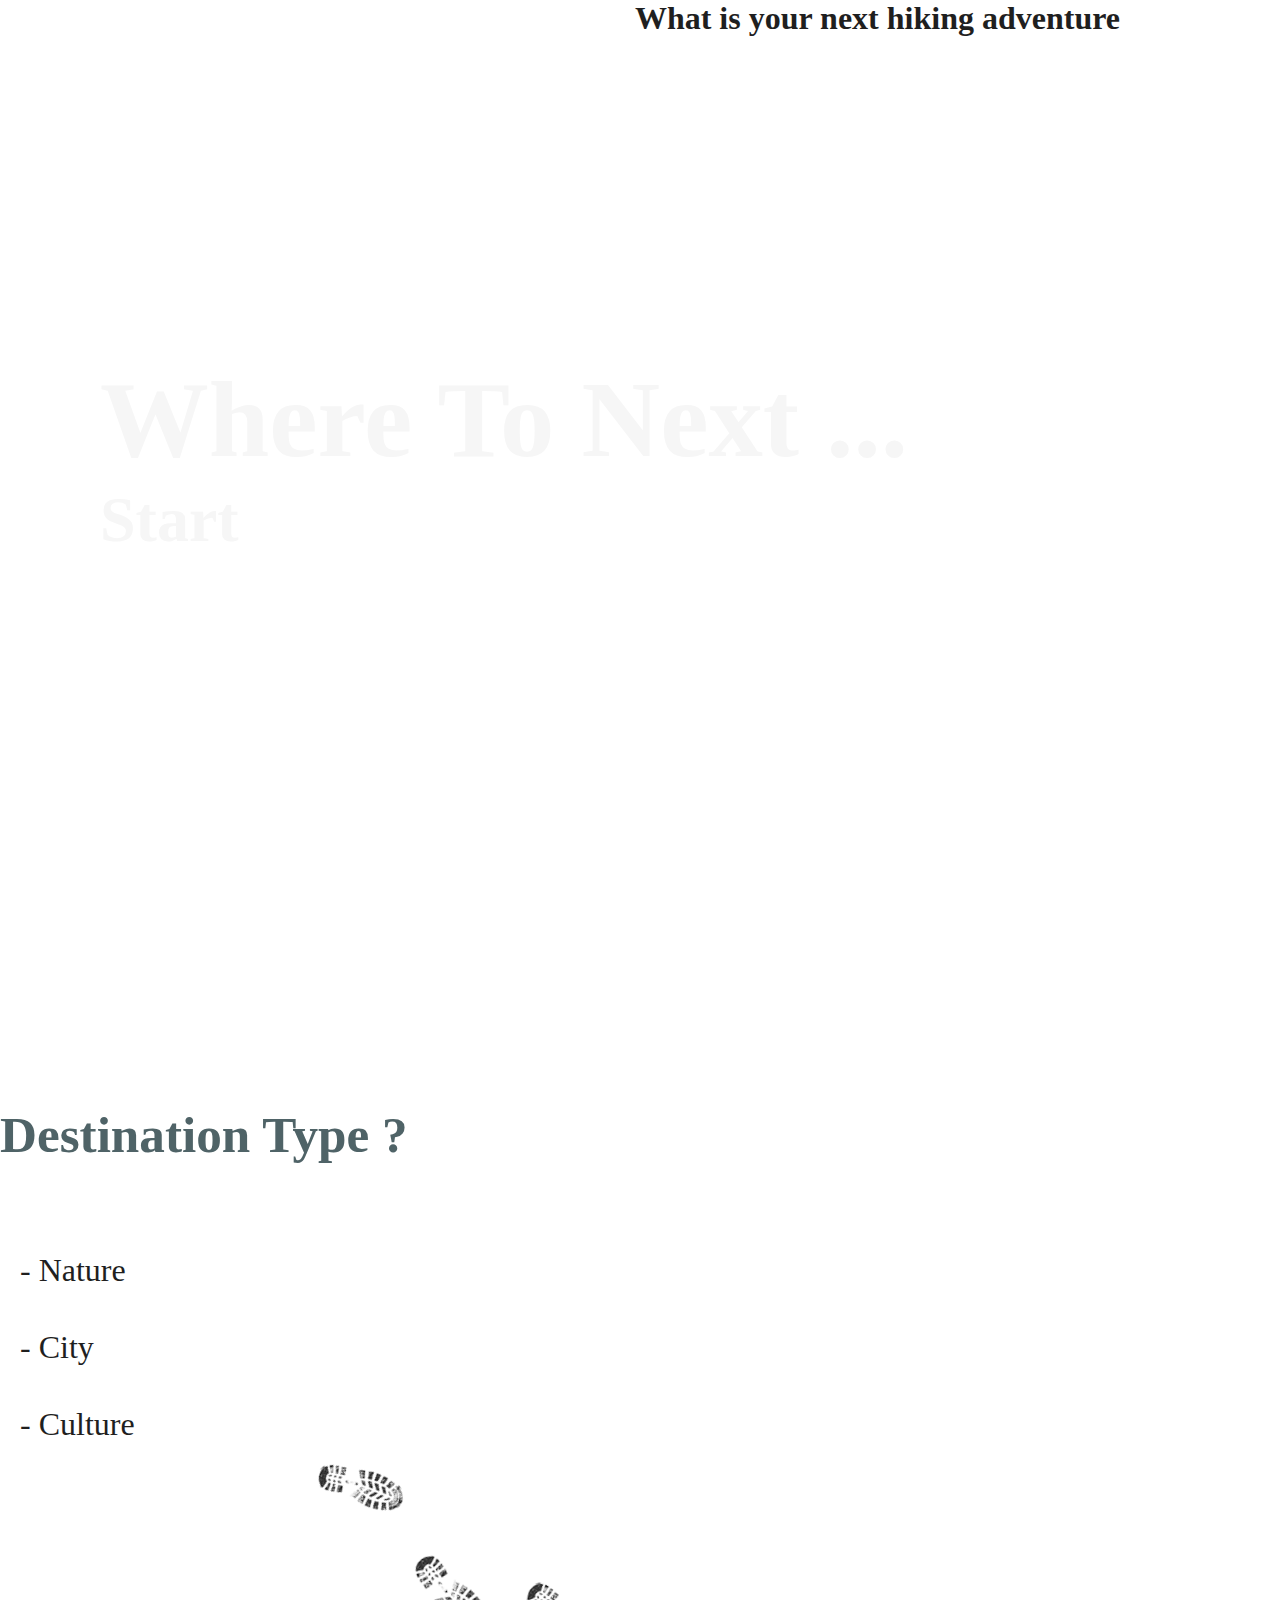
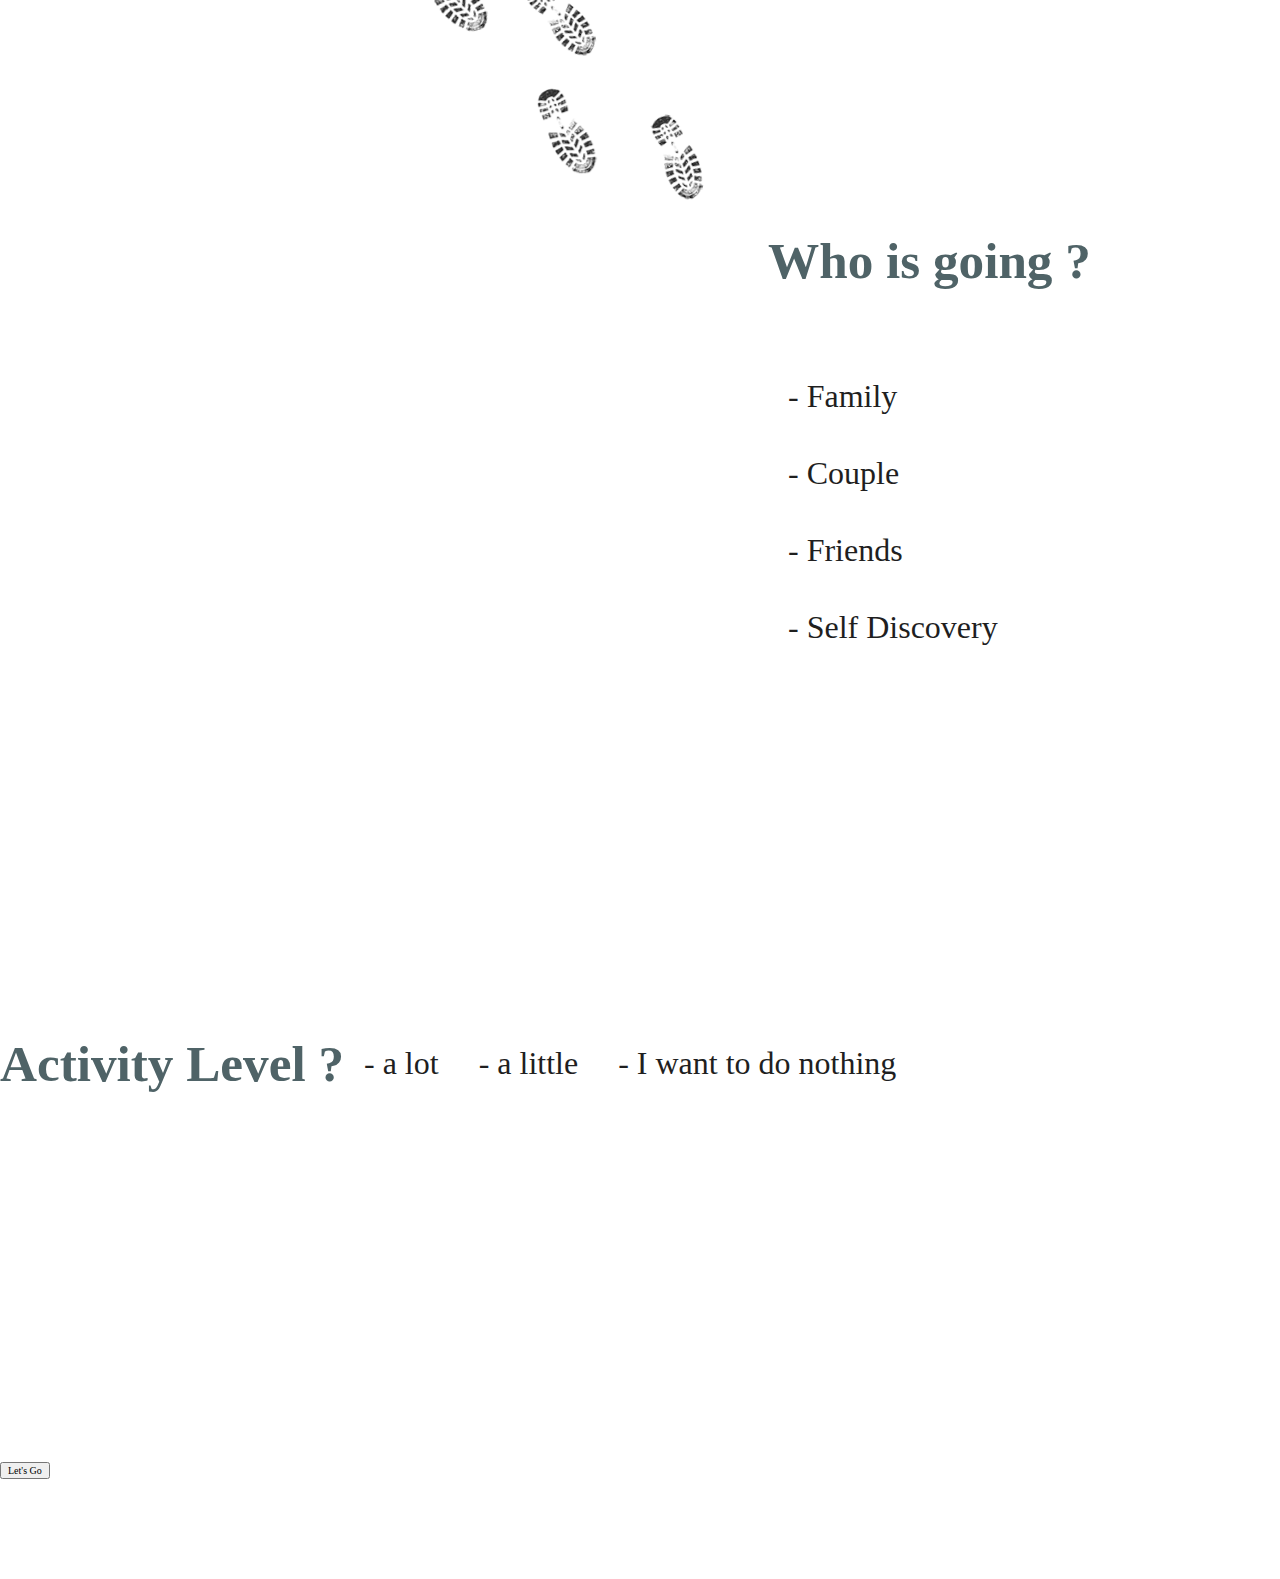
==== index.html @ 4b1532e6 "save during designing" ====
<!DOCTYPE html>
<html lang="en">
<head>
    <meta charset="UTF-8">
    <meta name="viewport" content="width=device-width, initial-scale=1.0">
    <meta http-equiv="X-UA-Compatible" content="ie=edge">
    <title>Where To Next</title>

    <link href="https://fonts.googleapis.com/css?family=Homemade+Apple|Montserrat" rel="stylesheet">
    <link rel="stylesheet" href="https://use.fontawesome.com/releases/v5.5.0/css/all.css" integrity="sha384-B4dIYHKNBt8Bc12p+WXckhzcICo0wtJAoU8YZTY5qE0Id1GSseTk6S+L3BlXeVIU"
        crossorigin="anonymous">

    <link rel="stylesheet" href="style/styles.css">
</head>
<body>
    <header class="header">
        <nav class="header-nav">
            <h2>What is your next hiking adventure</h2>
        </nav>
        <section class="main">
            <div class="main-start wrapper">
                <h1>Where To Next ...</h1>
                <h3>Start</h3>
                <i class="fas fa-arrow-down"></i>
            </div>
        </section>
    </header>

    <main>
        <form action="" class="form wrapper">
            <section class="form-question">
                <div class="question-type">
                    <h4>Destination Type ?</h4>
                    <input type="radio" id="nature" value="nature" name="place">
                    <label for="nature" class="radio-label">- Nature</label>
                    <input type="radio" id="city" value="city" name="place">
                    <label for="city" class="radio-label">- City</label>
                    <input type="radio" id="culture" value="culture" name="place">
                    <label for="culture" class="radio-label">- Culture</label>
                </div>

                <div class="footprint footprint-string">
                    <img class="footprint footprint-left-1" src="./assets/footprint-left.png" alt="footprints leading to next question">
                    <img class="footprint footprint-right-1" src="./assets/footprint-right.png" alt="footprints leading to next question">
                    <img class="footprint footprint-left-2" src="./assets/footprint-left.png" alt="footprints leading to next question">
                    <img class="footprint footprint-right-2" src="./assets/footprint-right.png" alt="footprints leading to next question">
                    <img class="footprint footprint-left-3" src="./assets/footprint-left.png" alt="footprints leading to next question">
                </div>

            </section>


            <section class="form-question question-people">
                <div class="question-people-div">
                    <h4>Who is going ?</h4>
                    <input type="radio" name="people" value="family" id="family">
                    <label for="family" class="radio-label">- Family</label>
                    <input type="radio" name="people" value="couple" id="couple">
                    <label for="couple" class="radio-label">- Couple</label>
                    <input type="radio" name="people" value="friends" id="friends">
                    <label for="friends" class="radio-label">- Friends</label>
                    <input type="radio" name="people" value="alone" id="alone">
                    <label for="alone" class="radio-label">- Self Discovery</label>
                </div>
            </section>

            <section class="form-question question-level">
                <h4>Activity Level ?</h4>
                <input type="radio" name="activity" value="alot" id="alot">
                <label for="alot" class="radio-label">- a lot</label>
                <input type="radio" name="activity" value="little" id="little">
                <label for="little" class="radio-label">- a little</label>
                <input type="radio" name="activity" value="nothing" id="nothing">
                <label for="nothing" class="radio-label">- I want to do nothing</label>
            </section>

            <div class="submit-container">
                <input id="button" type="submit" value="Let's Go">
            </div>
        </form>
    </main>
<script src="https://cdnjs.cloudflare.com/ajax/libs/jquery/2.1.4/jquery.js"></script>
<script src="script.js"></script>

    <section class="location lauterbrunnen">
        <header>
            <h5>Lauterbrunnen</h5>
        </header>
    </section>

    <section class="location railayBeach">
        <header>
            <h5>Railay Beach</h5>
        </header>
    </section>

    <section class="location jasper">
        <header>
            <h5>Jasper</h5>
        </header>
    </section>

    <section class="location kyoto ">
        <header>
            <h5>Kyoto</h5>
        </header>
    </section>

    <section class="location barcelona">
        <header>
            <h5>Barcelona</h5>
        </header>
    </section>

    <section class="location nyc">
        <header>
            <h5>NYC</h5>
        </header>
    </section>

    <section class="location bruges">
        <header>
            <h5>Bruges</h5>
        </header>
    </section>

    <section class="location berlin">
        <header>
            <h5>Berlin</h5>
        </header>
    </section>

    <section class="location stuttgart">
        <header>
            <h5>Stuttgart</h5>
        </header>
    </section>
</body>
</html>
---- style/styles.css ----
article,aside,details,figcaption,figure,footer,header,hgroup,nav,section,summary{display:block}audio,canvas,video{display:inline-block}audio:not([controls]){display:none;height:0}[hidden]{display:none}html{font-family:sans-serif;-webkit-text-size-adjust:100%;-ms-text-size-adjust:100%}a:focus{outline:thin dotted}a:active,a:hover{outline:0}h1{font-size:2em}abbr[title]{border-bottom:1px dotted}b,strong{font-weight:700}dfn{font-style:italic}mark{background:#ff0;color:#000}code,kbd,pre,samp{font-family:monospace, serif;font-size:1em}pre{white-space:pre-wrap;word-wrap:break-word}q{quotes:\201C \201D \2018 \2019}small{font-size:80%}sub,sup{font-size:75%;line-height:0;position:relative;vertical-align:baseline}sup{top:-.5em}sub{bottom:-.25em}img{border:0}svg:not(:root){overflow:hidden}fieldset{border:1px solid silver;margin:0 2px;padding:.35em .625em .75em}button,input,select,textarea{font-family:inherit;font-size:100%;margin:0}button,input{line-height:normal}button,html input[type=button],input[type=reset],input[type=submit]{-webkit-appearance:button;cursor:pointer}button[disabled],input[disabled]{cursor:default}input[type=checkbox],input[type=radio]{-webkit-box-sizing:border-box;box-sizing:border-box;padding:0}input[type=search]{-webkit-appearance:textfield;-moz-box-sizing:content-box;-webkit-box-sizing:content-box;box-sizing:content-box}input[type=search]::-webkit-search-cancel-button,input[type=search]::-webkit-search-decoration{-webkit-appearance:none}textarea{overflow:auto;vertical-align:top}table{border-collapse:collapse;border-spacing:0}body,figure{margin:0}button::-moz-focus-inner,input::-moz-focus-inner,legend{border:0;padding:0}.clearfix:after{visibility:hidden;display:block;font-size:0;content:'';clear:both;height:0}*{-moz-box-sizing:border-box;-webkit-box-sizing:border-box;box-sizing:border-box}body{font-family:'Homemade Apple', cursive;font-size:62.5%}.wrapper{max-width:1280px;margin:0 auto}h1{font-size:6.8rem;color:#f6f6f6;margin:0}h2{font-size:2rem;color:#1f1f1f;margin:0}h3{font-size:4rem;color:#f6f6f6;margin:0}.main{background-image:url(../assets/image-1.jpg);min-height:100vh;background-size:cover;background-position:center bottom;display:-webkit-box;display:-ms-flexbox;display:flex;-webkit-box-orient:vertical;-webkit-box-direction:normal;-ms-flex-direction:column;flex-direction:column;-webkit-box-pack:center;-ms-flex-pack:center;justify-content:center;padding-left:100px}.main-start{display:-webkit-box;display:-ms-flexbox;display:flex;-webkit-box-orient:vertical;-webkit-box-direction:normal;-ms-flex-direction:column;flex-direction:column;width:1280px}.fas{color:#f6f6f6;font-size:4rem;padding:0  0 60px 50px}.header-nav{display:-webkit-box;display:-ms-flexbox;display:flex;-webkit-box-pack:right;-ms-flex-pack:right;justify-content:right;padding-right:160px;text-align:right}input[type=radio]{opacity:0;position:absolute}.radio-label{display:block;position:relative;padding:20px}.hidden,.location{display:none}.active{display:block}label{font-size:2rem;color:#1f1f1f;margin:0}.form{padding:100px 0}.form-question{padding-bottom:300px}h4{font-size:3.2rem;color:#4F6367;font-weight:900}.question-people{display:-webkit-box;display:-ms-flexbox;display:flex;-webkit-box-pack:right;-ms-flex-pack:right;justify-content:right}.question-people-div{width:40%}label:hover{color:#FE5F55}input[type=radio]:checked+label{text-decoration:line-through;color:#FE5F55}.form-question{display:-webkit-box;display:-ms-flexbox;display:flex;-webkit-box-align:center;-ms-flex-align:center;align-items:center;position:relative}.footprint-string{height:200px;display:-webkit-box;display:-ms-flexbox;display:flex;-webkit-box-align:end;-ms-flex-align:end;align-items:flex-end;-webkit-transform:rotateZ(50deg);-ms-transform:rotate(50deg);transform:rotateZ(50deg);margin-top:700px;position:absolute;left:300px}.footprint-left-1{margin-right:50px}.footprint-right-1{-webkit-transform:rotatez(25deg);-ms-transform:rotate(25deg);transform:rotatez(25deg)}.footprint-left-2{-ms-flex-item-align:center;align-self:center;-webkit-transform:rotatez(30deg);-ms-transform:rotate(30deg);transform:rotatez(30deg)}.footprint-right-2{-webkit-transform:rotatez(40deg);-ms-transform:rotate(40deg);transform:rotatez(40deg)}.footprint-left-3{-ms-flex-item-align:center;align-self:center;-webkit-transform:rotatez(50deg);-ms-transform:rotate(50deg);transform:rotatez(50deg)}
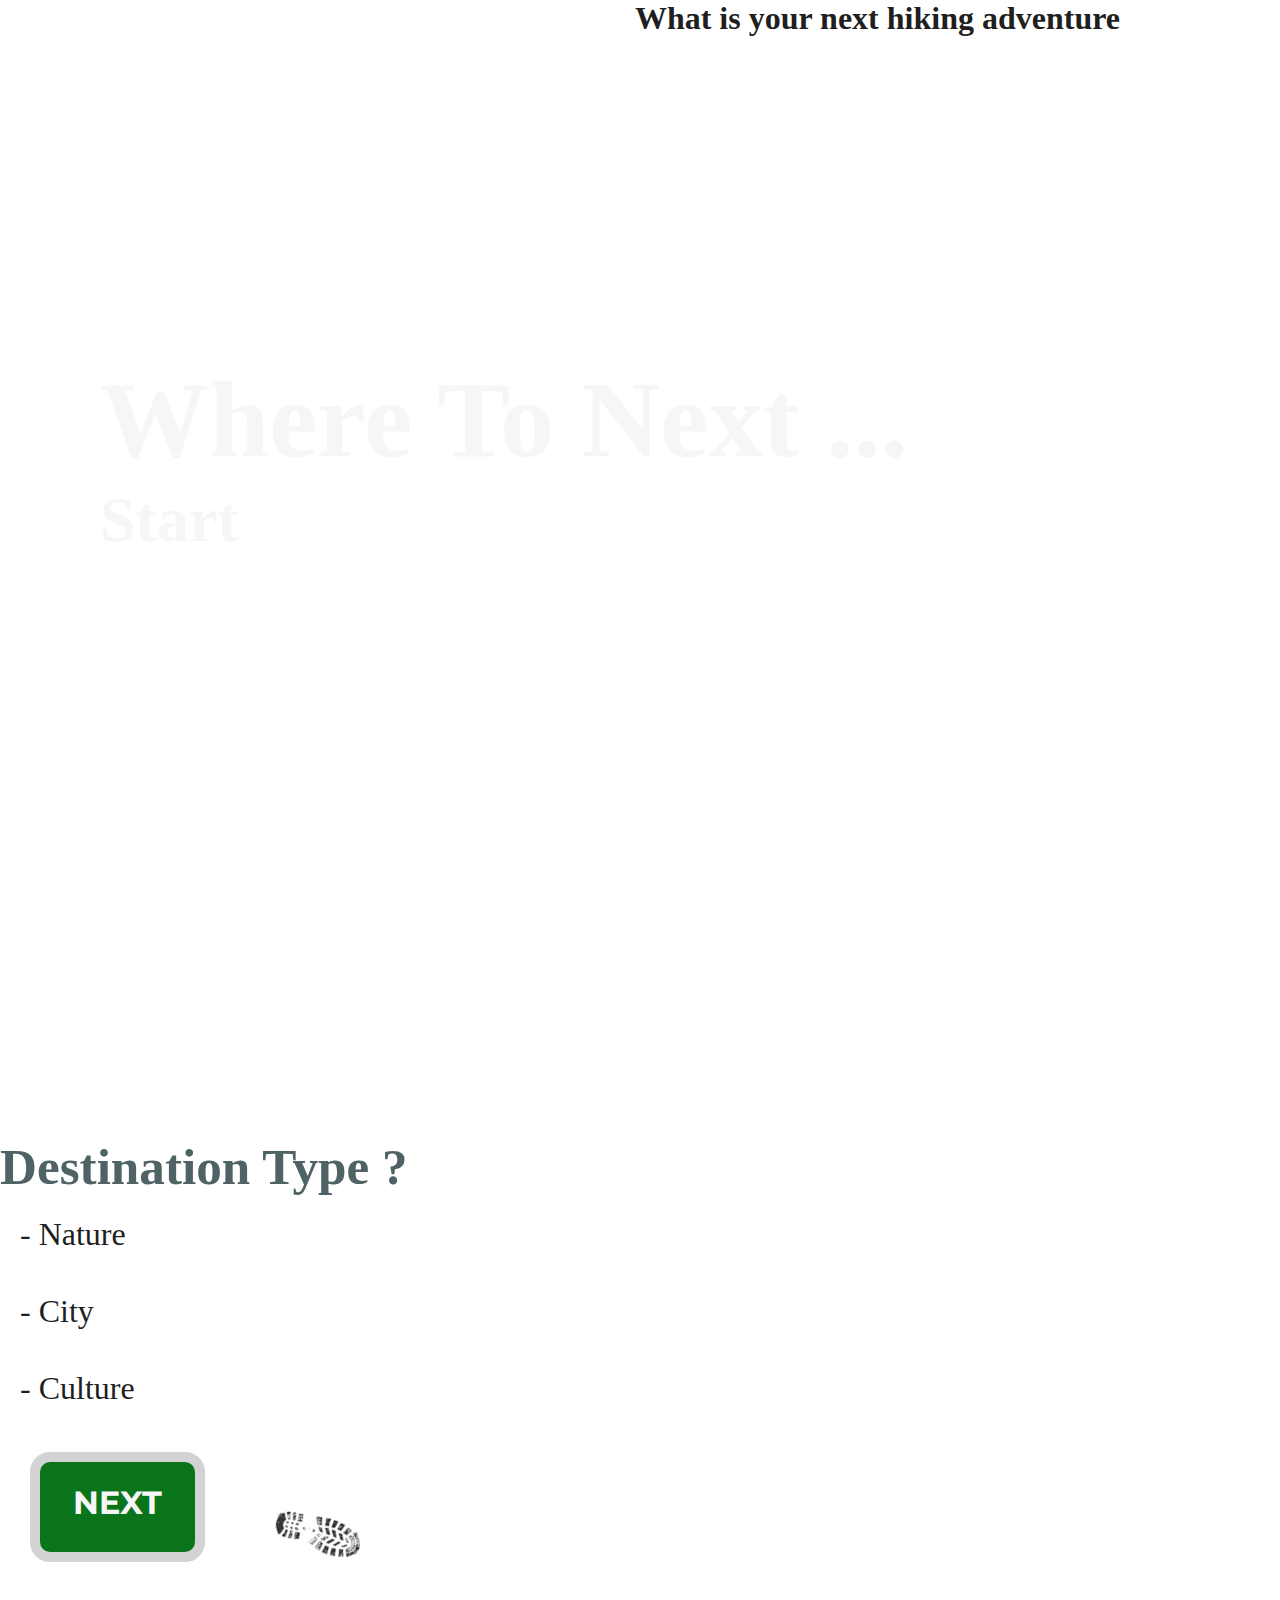
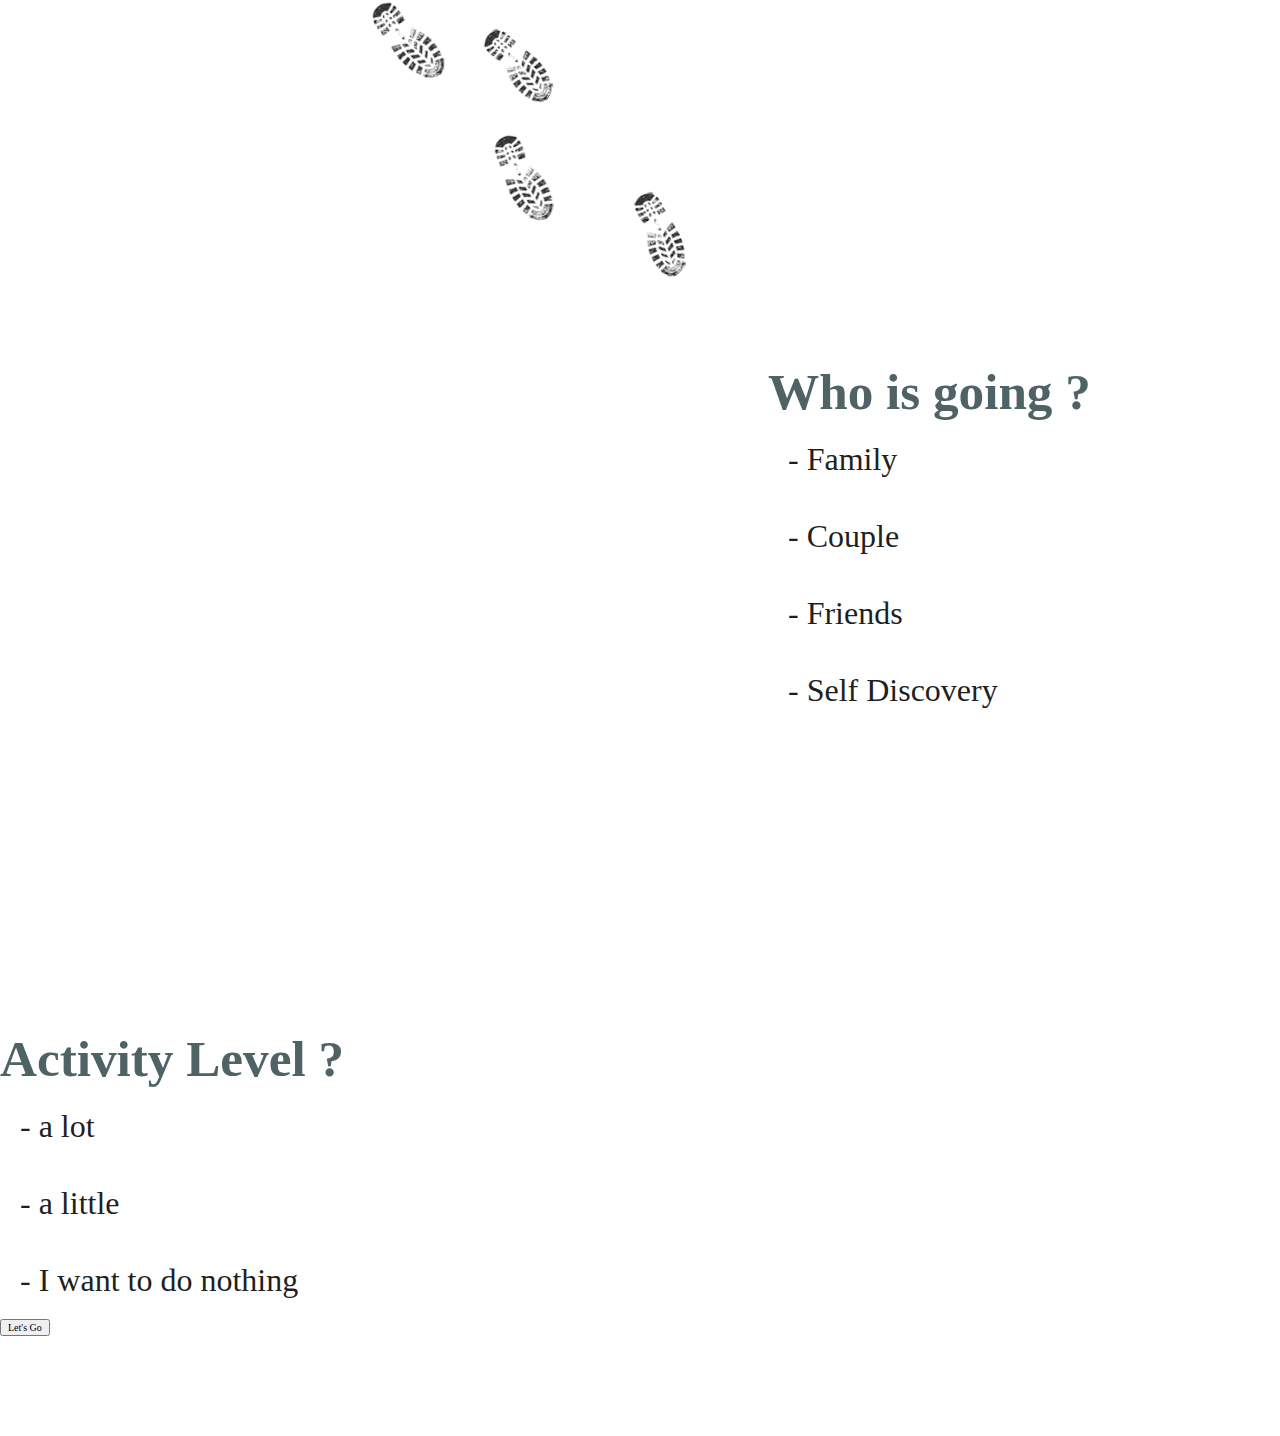
==== commit 03f75d0c: "save after animation 1" ====
--- a/index.html
+++ b/index.html
@@ -21,7 +21,7 @@
             <div class="main-start wrapper">
                 <h1>Where To Next ...</h1>
                 <h3>Start</h3>
-                <i class="fas fa-arrow-down"></i>
+                <i class="fas fa-arrow-down fas-header"></i>
             </div>
         </section>
     </header>
@@ -37,6 +37,11 @@
                     <label for="city" class="radio-label">- City</label>
                     <input type="radio" id="culture" value="culture" name="place">
                     <label for="culture" class="radio-label">- Culture</label>
+
+                    <div class="button next-question">
+                        <h5>Next</h5>
+                        <i class="fas fa-hiking fas-main"></i>
+                    </div>
                 </div>
 
                 <div class="footprint footprint-string">
@@ -64,7 +69,7 @@
                 </div>
             </section>
 
-            <section class="form-question question-level">
+            <section class="question-level">
                 <h4>Activity Level ?</h4>
                 <input type="radio" name="activity" value="alot" id="alot">
                 <label for="alot" class="radio-label">- a lot</label>
--- a/style/styles.css
+++ b/style/styles.css
@@ -1 +1 @@
-article,aside,details,figcaption,figure,footer,header,hgroup,nav,section,summary{display:block}audio,canvas,video{display:inline-block}audio:not([controls]){display:none;height:0}[hidden]{display:none}html{font-family:sans-serif;-webkit-text-size-adjust:100%;-ms-text-size-adjust:100%}a:focus{outline:thin dotted}a:active,a:hover{outline:0}h1{font-size:2em}abbr[title]{border-bottom:1px dotted}b,strong{font-weight:700}dfn{font-style:italic}mark{background:#ff0;color:#000}code,kbd,pre,samp{font-family:monospace, serif;font-size:1em}pre{white-space:pre-wrap;word-wrap:break-word}q{quotes:\201C \201D \2018 \2019}small{font-size:80%}sub,sup{font-size:75%;line-height:0;position:relative;vertical-align:baseline}sup{top:-.5em}sub{bottom:-.25em}img{border:0}svg:not(:root){overflow:hidden}fieldset{border:1px solid silver;margin:0 2px;padding:.35em .625em .75em}button,input,select,textarea{font-family:inherit;font-size:100%;margin:0}button,input{line-height:normal}button,html input[type=button],input[type=reset],input[type=submit]{-webkit-appearance:button;cursor:pointer}button[disabled],input[disabled]{cursor:default}input[type=checkbox],input[type=radio]{-webkit-box-sizing:border-box;box-sizing:border-box;padding:0}input[type=search]{-webkit-appearance:textfield;-moz-box-sizing:content-box;-webkit-box-sizing:content-box;box-sizing:content-box}input[type=search]::-webkit-search-cancel-button,input[type=search]::-webkit-search-decoration{-webkit-appearance:none}textarea{overflow:auto;vertical-align:top}table{border-collapse:collapse;border-spacing:0}body,figure{margin:0}button::-moz-focus-inner,input::-moz-focus-inner,legend{border:0;padding:0}.clearfix:after{visibility:hidden;display:block;font-size:0;content:'';clear:both;height:0}*{-moz-box-sizing:border-box;-webkit-box-sizing:border-box;box-sizing:border-box}body{font-family:'Homemade Apple', cursive;font-size:62.5%}.wrapper{max-width:1280px;margin:0 auto}h1{font-size:6.8rem;color:#f6f6f6;margin:0}h2{font-size:2rem;color:#1f1f1f;margin:0}h3{font-size:4rem;color:#f6f6f6;margin:0}.main{background-image:url(../assets/image-1.jpg);min-height:100vh;background-size:cover;background-position:center bottom;display:-webkit-box;display:-ms-flexbox;display:flex;-webkit-box-orient:vertical;-webkit-box-direction:normal;-ms-flex-direction:column;flex-direction:column;-webkit-box-pack:center;-ms-flex-pack:center;justify-content:center;padding-left:100px}.main-start{display:-webkit-box;display:-ms-flexbox;display:flex;-webkit-box-orient:vertical;-webkit-box-direction:normal;-ms-flex-direction:column;flex-direction:column;width:1280px}.fas{color:#f6f6f6;font-size:4rem;padding:0  0 60px 50px}.header-nav{display:-webkit-box;display:-ms-flexbox;display:flex;-webkit-box-pack:right;-ms-flex-pack:right;justify-content:right;padding-right:160px;text-align:right}input[type=radio]{opacity:0;position:absolute}.radio-label{display:block;position:relative;padding:20px}.hidden,.location{display:none}.active{display:block}label{font-size:2rem;color:#1f1f1f;margin:0}.form{padding:100px 0}.form-question{padding-bottom:300px}h4{font-size:3.2rem;color:#4F6367;font-weight:900}.question-people{display:-webkit-box;display:-ms-flexbox;display:flex;-webkit-box-pack:right;-ms-flex-pack:right;justify-content:right}.question-people-div{width:40%}label:hover{color:#FE5F55}input[type=radio]:checked+label{text-decoration:line-through;color:#FE5F55}.form-question{display:-webkit-box;display:-ms-flexbox;display:flex;-webkit-box-align:center;-ms-flex-align:center;align-items:center;position:relative}.footprint-string{height:200px;display:-webkit-box;display:-ms-flexbox;display:flex;-webkit-box-align:end;-ms-flex-align:end;align-items:flex-end;-webkit-transform:rotateZ(50deg);-ms-transform:rotate(50deg);transform:rotateZ(50deg);margin-top:700px;position:absolute;left:300px}.footprint-left-1{margin-right:50px}.footprint-right-1{-webkit-transform:rotatez(25deg);-ms-transform:rotate(25deg);transform:rotatez(25deg)}.footprint-left-2{-ms-flex-item-align:center;align-self:center;-webkit-transform:rotatez(30deg);-ms-transform:rotate(30deg);transform:rotatez(30deg)}.footprint-right-2{-webkit-transform:rotatez(40deg);-ms-transform:rotate(40deg);transform:rotatez(40deg)}.footprint-left-3{-ms-flex-item-align:center;align-self:center;-webkit-transform:rotatez(50deg);-ms-transform:rotate(50deg);transform:rotatez(50deg)}+article,aside,details,figcaption,figure,footer,header,hgroup,nav,section,summary{display:block}audio,canvas,video{display:inline-block}audio:not([controls]){display:none;height:0}[hidden]{display:none}html{font-family:sans-serif;-webkit-text-size-adjust:100%;-ms-text-size-adjust:100%}a:focus{outline:thin dotted}a:active,a:hover{outline:0}h1{font-size:2em}abbr[title]{border-bottom:1px dotted}b,strong{font-weight:700}dfn{font-style:italic}mark{background:#ff0;color:#000}code,kbd,pre,samp{font-family:monospace, serif;font-size:1em}pre{white-space:pre-wrap;word-wrap:break-word}q{quotes:\201C \201D \2018 \2019}small{font-size:80%}sub,sup{font-size:75%;line-height:0;position:relative;vertical-align:baseline}sup{top:-.5em}sub{bottom:-.25em}img{border:0}svg:not(:root){overflow:hidden}fieldset{border:1px solid silver;margin:0 2px;padding:.35em .625em .75em}button,input,select,textarea{font-family:inherit;font-size:100%;margin:0}button,input{line-height:normal}button,html input[type=button],input[type=reset],input[type=submit]{-webkit-appearance:button;cursor:pointer}button[disabled],input[disabled]{cursor:default}input[type=checkbox],input[type=radio]{-webkit-box-sizing:border-box;box-sizing:border-box;padding:0}input[type=search]{-webkit-appearance:textfield;-moz-box-sizing:content-box;-webkit-box-sizing:content-box;box-sizing:content-box}input[type=search]::-webkit-search-cancel-button,input[type=search]::-webkit-search-decoration{-webkit-appearance:none}textarea{overflow:auto;vertical-align:top}table{border-collapse:collapse;border-spacing:0}body,figure{margin:0}button::-moz-focus-inner,input::-moz-focus-inner,legend{border:0;padding:0}.clearfix:after{visibility:hidden;display:block;font-size:0;content:'';clear:both;height:0}*{-moz-box-sizing:border-box;-webkit-box-sizing:border-box;box-sizing:border-box}body{font-family:'Montserrat', sans-serif;font-family:'Homemade Apple', cursive;font-size:62.5%}.wrapper{max-width:1280px;margin:0 auto}h1{font-size:6.8rem;color:#f6f6f6;margin:0}h2{font-size:2rem;color:#1f1f1f;margin:0}h3{font-size:4rem;color:#f6f6f6;margin:0}.main{background-image:url(../assets/image-1.jpg);min-height:100vh;background-size:cover;background-position:center bottom;display:-webkit-box;display:-ms-flexbox;display:flex;-webkit-box-orient:vertical;-webkit-box-direction:normal;-ms-flex-direction:column;flex-direction:column;-webkit-box-pack:center;-ms-flex-pack:center;justify-content:center;padding-left:100px}.main-start{display:-webkit-box;display:-ms-flexbox;display:flex;-webkit-box-orient:vertical;-webkit-box-direction:normal;-ms-flex-direction:column;flex-direction:column;width:1280px}.fas-header{color:#f6f6f6;font-size:4rem;padding:0  0 60px 50px}.header-nav{display:-webkit-box;display:-ms-flexbox;display:flex;-webkit-box-pack:right;-ms-flex-pack:right;justify-content:right;padding-right:160px;text-align:right}input[type=radio]{opacity:0;position:absolute}.radio-label{display:block;position:relative;padding:20px}.hidden,.location{display:none}.active{display:block}label{font-size:2rem;color:#1f1f1f;margin:0}.form{padding:100px 0}.form-question{padding-bottom:300px;padding-top:100px}h4{font-size:3.2rem;color:#4F6367;margin:0}.question-people{display:-webkit-box;display:-ms-flexbox;display:flex;-webkit-box-pack:right;-ms-flex-pack:right;justify-content:right}.question-people-div{width:40%}label:hover{color:#0a741b}input[type=radio]:checked+label{text-decoration:line-through;color:#0a741b}.form-question{display:-webkit-box;display:-ms-flexbox;display:flex;-webkit-box-align:center;-ms-flex-align:center;align-items:center;position:relative}.footprint-string{height:200px;display:-webkit-box;display:-ms-flexbox;display:flex;-webkit-box-align:end;-ms-flex-align:end;align-items:flex-end;-webkit-transform:rotateZ(50deg);-ms-transform:rotate(50deg);transform:rotateZ(50deg);margin-top:700px;position:absolute;bottom:100px;left:250px}.footprint-left-1{margin-right:50px;opacity:0;-webkit-transition:all 0.5s ease-in-out;-moz-transition:all 0.5s ease-in-out;-ms-transition:all 0.5s ease-in-out;-o-transition:all 0.5s ease-in-out;transition:all 0.5s ease-in-out}.animate{opacity:0;-webkit-animation:fade-out 5s forwards;animation:fade-out 5s forwards}.animate-1{opacity:0;-webkit-animation:fade-out 5s forwards;animation:fade-out 5s forwards;-webkit-animation-delay:1s;animation-delay:1s}.animate-2{opacity:0;-webkit-animation:fade-out 5s forwards;animation:fade-out 5s forwards;-webkit-animation-delay:2s;animation-delay:2s}.animate-3{opacity:0;-webkit-animation:fade-out 5s forwards;animation:fade-out 5s forwards;-webkit-animation-delay:3s;animation-delay:3s}.animate-4{opacity:0;-webkit-animation:fade-out 5s forwards;animation:fade-out 5s forwards;-webkit-animation-delay:4s;animation-delay:4s}.footprint-right-1{-webkit-transform:rotatez(25deg);-ms-transform:rotate(25deg);transform:rotatez(25deg);opacity:0;-webkit-animation-delay:1s;animation-delay:1s}.footprint-left-2{-ms-flex-item-align:center;align-self:center;-webkit-transform:rotatez(30deg);-ms-transform:rotate(30deg);transform:rotatez(30deg);opacity:0;-webkit-animation-delay:2s;animation-delay:2s}.footprint-right-2{-webkit-transform:rotatez(40deg);-ms-transform:rotate(40deg);transform:rotatez(40deg);opacity:0;-webkit-animation-delay:3s;animation-delay:3s}.footprint-left-3{-ms-flex-item-align:center;align-self:center;-webkit-transform:rotatez(50deg);-ms-transform:rotate(50deg);transform:rotatez(50deg);opacity:0;-webkit-animation-delay:4s;animation-delay:4s;margin-left:40px}@-webkit-keyframes fade-out{0%{opacity:1}to{opacity:0}}@keyframes fade-out{0%{opacity:1}to{opacity:0}}.next-question{background:#0a741b;width:175px;height:110px;display:-webkit-box;display:-ms-flexbox;display:flex;-webkit-box-orient:vertical;-webkit-box-direction:normal;-ms-flex-direction:column;flex-direction:column;text-align:center;-webkit-box-pack:center;-ms-flex-pack:center;justify-content:center;border-radius:20px;border:10px solid lightgray;margin:25px 0 0 30px}.next-question:hover{background:#4F6367}.fas-main{color:#f6f6f6;font-size:2.4rem;margin-bottom:10px}h5{font-size:2rem;color:#f6f6f6;font-family:'Montserrat', sans-serif;text-transform:uppercase;margin:0}.footprint,.opacity{opacity:1}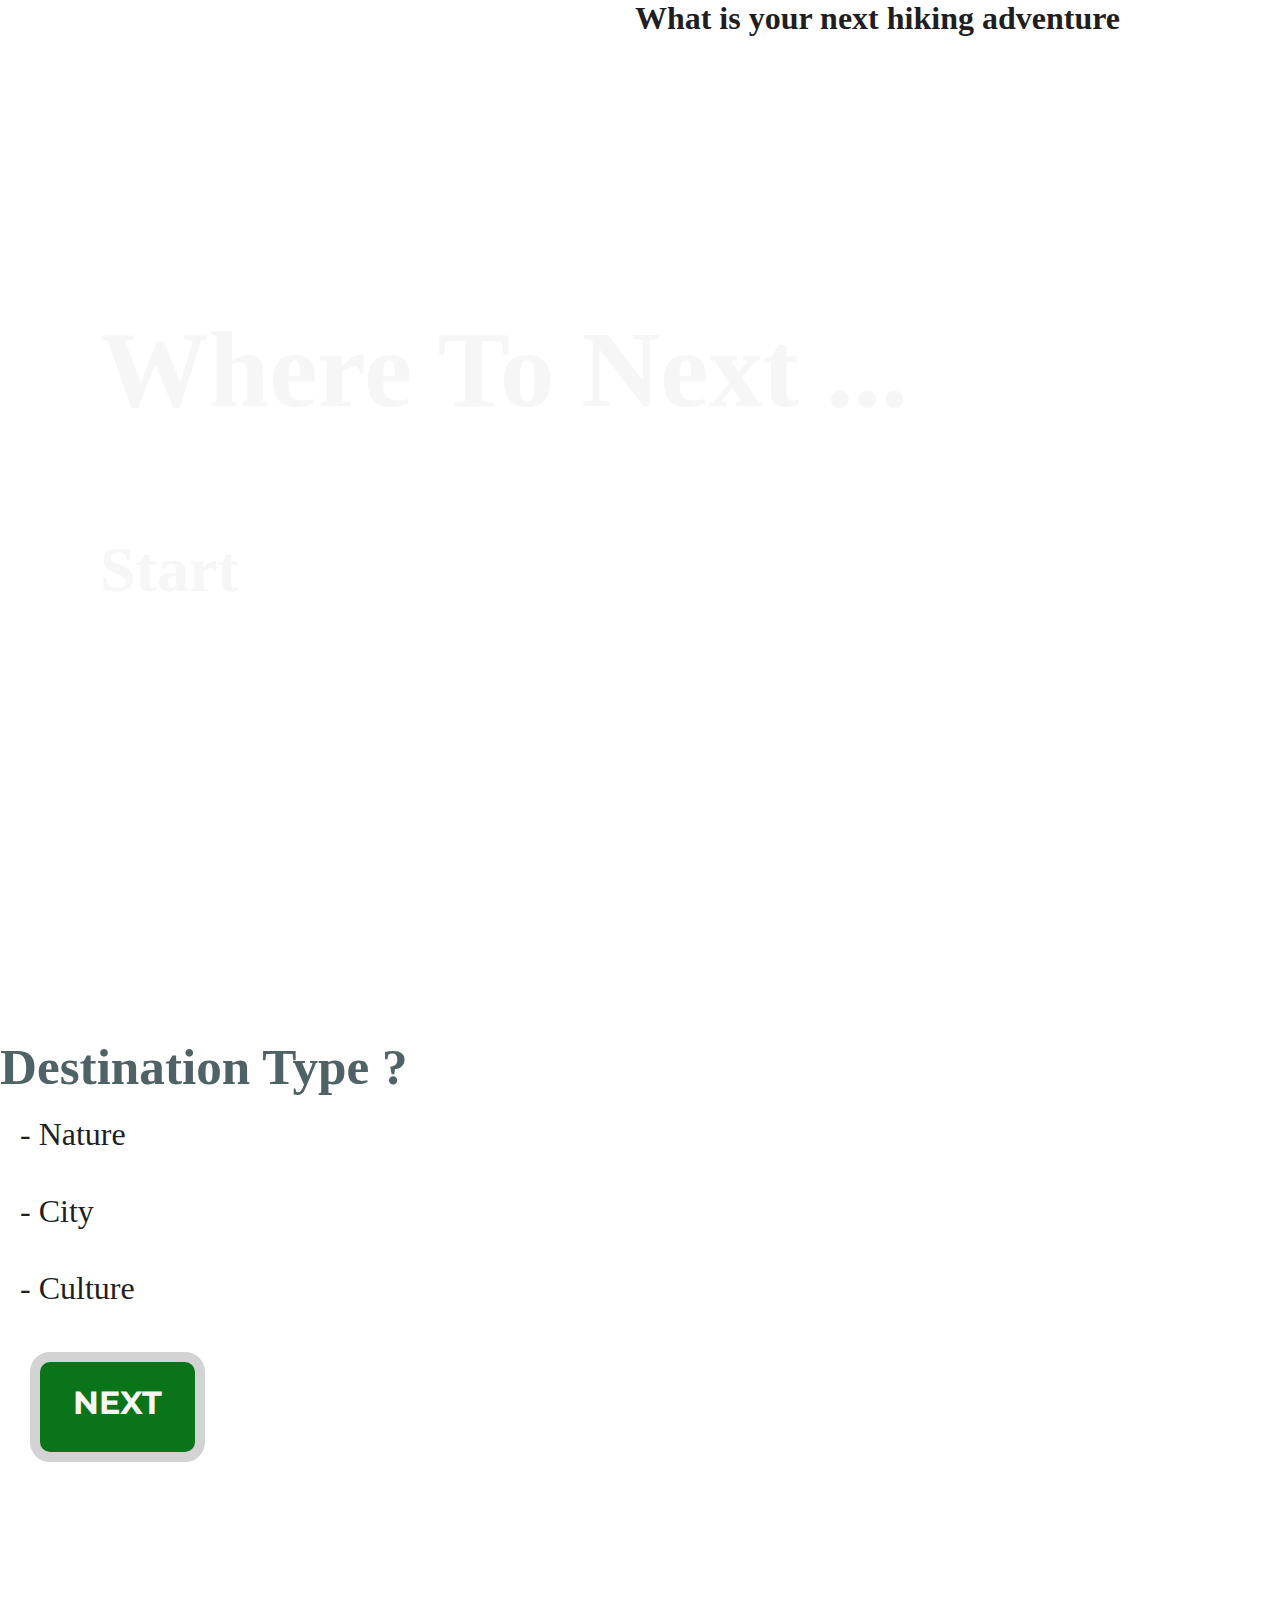
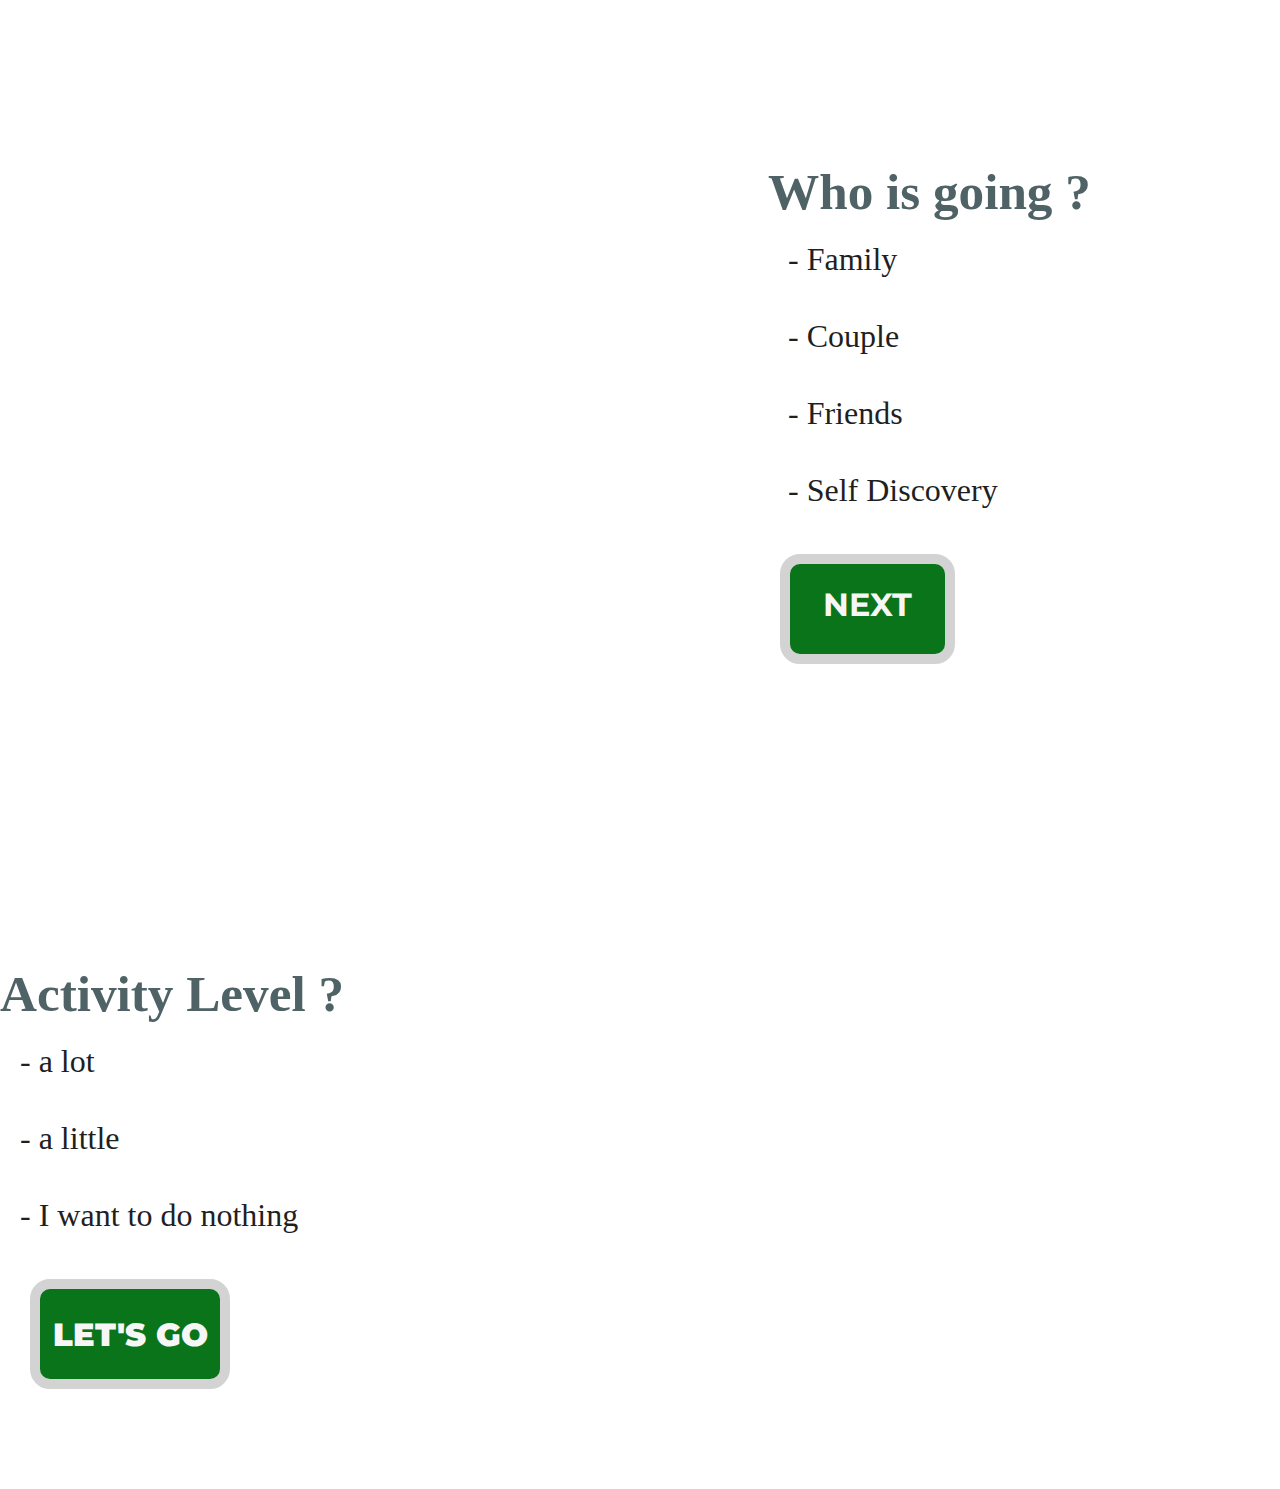
==== commit d197dc83: "save during animation work" ====
--- a/index.html
+++ b/index.html
@@ -67,6 +67,19 @@
                     <input type="radio" name="people" value="alone" id="alone">
                     <label for="alone" class="radio-label">- Self Discovery</label>
                 </div>
+
+                <div class="button next-question next-question-2">
+                    <h5>Next</h5>
+                    <i class="fas fa-hiking fas-main"></i>
+                </div>
+                
+                <div class="footprint footprint-string footprint-string-2">
+                    <img class="footprint footprint-left-1 footprint-left-1-B" src="./assets/footprint-left.png" alt="footprints leading to next question">
+                    <img class="footprint footprint-right-1" src="./assets/footprint-right.png" alt="footprints leading to next question">
+                    <img class="footprint footprint-left-2" src="./assets/footprint-left.png" alt="footprints leading to next question">
+                    <img class="footprint footprint-right-2" src="./assets/footprint-right.png" alt="footprints leading to next question">
+                    <img class="footprint footprint-left-3" src="./assets/footprint-left.png" alt="footprints leading to next question">
+                </div>
             </section>
 
             <section class="question-level">
@@ -81,6 +94,7 @@
 
             <div class="submit-container">
                 <input id="button" type="submit" value="Let's Go">
+                <i class="fas fa-hiking fas-main"></i>
             </div>
         </form>
     </main>
--- a/style/styles.css
+++ b/style/styles.css
@@ -1 +1 @@
-article,aside,details,figcaption,figure,footer,header,hgroup,nav,section,summary{display:block}audio,canvas,video{display:inline-block}audio:not([controls]){display:none;height:0}[hidden]{display:none}html{font-family:sans-serif;-webkit-text-size-adjust:100%;-ms-text-size-adjust:100%}a:focus{outline:thin dotted}a:active,a:hover{outline:0}h1{font-size:2em}abbr[title]{border-bottom:1px dotted}b,strong{font-weight:700}dfn{font-style:italic}mark{background:#ff0;color:#000}code,kbd,pre,samp{font-family:monospace, serif;font-size:1em}pre{white-space:pre-wrap;word-wrap:break-word}q{quotes:\201C \201D \2018 \2019}small{font-size:80%}sub,sup{font-size:75%;line-height:0;position:relative;vertical-align:baseline}sup{top:-.5em}sub{bottom:-.25em}img{border:0}svg:not(:root){overflow:hidden}fieldset{border:1px solid silver;margin:0 2px;padding:.35em .625em .75em}button,input,select,textarea{font-family:inherit;font-size:100%;margin:0}button,input{line-height:normal}button,html input[type=button],input[type=reset],input[type=submit]{-webkit-appearance:button;cursor:pointer}button[disabled],input[disabled]{cursor:default}input[type=checkbox],input[type=radio]{-webkit-box-sizing:border-box;box-sizing:border-box;padding:0}input[type=search]{-webkit-appearance:textfield;-moz-box-sizing:content-box;-webkit-box-sizing:content-box;box-sizing:content-box}input[type=search]::-webkit-search-cancel-button,input[type=search]::-webkit-search-decoration{-webkit-appearance:none}textarea{overflow:auto;vertical-align:top}table{border-collapse:collapse;border-spacing:0}body,figure{margin:0}button::-moz-focus-inner,input::-moz-focus-inner,legend{border:0;padding:0}.clearfix:after{visibility:hidden;display:block;font-size:0;content:'';clear:both;height:0}*{-moz-box-sizing:border-box;-webkit-box-sizing:border-box;box-sizing:border-box}body{font-family:'Montserrat', sans-serif;font-family:'Homemade Apple', cursive;font-size:62.5%}.wrapper{max-width:1280px;margin:0 auto}h1{font-size:6.8rem;color:#f6f6f6;margin:0}h2{font-size:2rem;color:#1f1f1f;margin:0}h3{font-size:4rem;color:#f6f6f6;margin:0}.main{background-image:url(../assets/image-1.jpg);min-height:100vh;background-size:cover;background-position:center bottom;display:-webkit-box;display:-ms-flexbox;display:flex;-webkit-box-orient:vertical;-webkit-box-direction:normal;-ms-flex-direction:column;flex-direction:column;-webkit-box-pack:center;-ms-flex-pack:center;justify-content:center;padding-left:100px}.main-start{display:-webkit-box;display:-ms-flexbox;display:flex;-webkit-box-orient:vertical;-webkit-box-direction:normal;-ms-flex-direction:column;flex-direction:column;width:1280px}.fas-header{color:#f6f6f6;font-size:4rem;padding:0  0 60px 50px}.header-nav{display:-webkit-box;display:-ms-flexbox;display:flex;-webkit-box-pack:right;-ms-flex-pack:right;justify-content:right;padding-right:160px;text-align:right}input[type=radio]{opacity:0;position:absolute}.radio-label{display:block;position:relative;padding:20px}.hidden,.location{display:none}.active{display:block}label{font-size:2rem;color:#1f1f1f;margin:0}.form{padding:100px 0}.form-question{padding-bottom:300px;padding-top:100px}h4{font-size:3.2rem;color:#4F6367;margin:0}.question-people{display:-webkit-box;display:-ms-flexbox;display:flex;-webkit-box-pack:right;-ms-flex-pack:right;justify-content:right}.question-people-div{width:40%}label:hover{color:#0a741b}input[type=radio]:checked+label{text-decoration:line-through;color:#0a741b}.form-question{display:-webkit-box;display:-ms-flexbox;display:flex;-webkit-box-align:center;-ms-flex-align:center;align-items:center;position:relative}.footprint-string{height:200px;display:-webkit-box;display:-ms-flexbox;display:flex;-webkit-box-align:end;-ms-flex-align:end;align-items:flex-end;-webkit-transform:rotateZ(50deg);-ms-transform:rotate(50deg);transform:rotateZ(50deg);margin-top:700px;position:absolute;bottom:100px;left:250px}.footprint-left-1{margin-right:50px;opacity:0;-webkit-transition:all 0.5s ease-in-out;-moz-transition:all 0.5s ease-in-out;-ms-transition:all 0.5s ease-in-out;-o-transition:all 0.5s ease-in-out;transition:all 0.5s ease-in-out}.animate{opacity:0;-webkit-animation:fade-out 5s forwards;animation:fade-out 5s forwards}.animate-1{opacity:0;-webkit-animation:fade-out 5s forwards;animation:fade-out 5s forwards;-webkit-animation-delay:1s;animation-delay:1s}.animate-2{opacity:0;-webkit-animation:fade-out 5s forwards;animation:fade-out 5s forwards;-webkit-animation-delay:2s;animation-delay:2s}.animate-3{opacity:0;-webkit-animation:fade-out 5s forwards;animation:fade-out 5s forwards;-webkit-animation-delay:3s;animation-delay:3s}.animate-4{opacity:0;-webkit-animation:fade-out 5s forwards;animation:fade-out 5s forwards;-webkit-animation-delay:4s;animation-delay:4s}.footprint-right-1{-webkit-transform:rotatez(25deg);-ms-transform:rotate(25deg);transform:rotatez(25deg);opacity:0;-webkit-animation-delay:1s;animation-delay:1s}.footprint-left-2{-ms-flex-item-align:center;align-self:center;-webkit-transform:rotatez(30deg);-ms-transform:rotate(30deg);transform:rotatez(30deg);opacity:0;-webkit-animation-delay:2s;animation-delay:2s}.footprint-right-2{-webkit-transform:rotatez(40deg);-ms-transform:rotate(40deg);transform:rotatez(40deg);opacity:0;-webkit-animation-delay:3s;animation-delay:3s}.footprint-left-3{-ms-flex-item-align:center;align-self:center;-webkit-transform:rotatez(50deg);-ms-transform:rotate(50deg);transform:rotatez(50deg);opacity:0;-webkit-animation-delay:4s;animation-delay:4s;margin-left:40px}@-webkit-keyframes fade-out{0%{opacity:1}to{opacity:0}}@keyframes fade-out{0%{opacity:1}to{opacity:0}}.next-question{background:#0a741b;width:175px;height:110px;display:-webkit-box;display:-ms-flexbox;display:flex;-webkit-box-orient:vertical;-webkit-box-direction:normal;-ms-flex-direction:column;flex-direction:column;text-align:center;-webkit-box-pack:center;-ms-flex-pack:center;justify-content:center;border-radius:20px;border:10px solid lightgray;margin:25px 0 0 30px}.next-question:hover{background:#4F6367}.fas-main{color:#f6f6f6;font-size:2.4rem;margin-bottom:10px}h5{font-size:2rem;color:#f6f6f6;font-family:'Montserrat', sans-serif;text-transform:uppercase;margin:0}.footprint,.opacity{opacity:1}+article,aside,details,figcaption,figure,footer,header,hgroup,nav,section,summary{display:block}audio,canvas,video{display:inline-block}audio:not([controls]){display:none;height:0}[hidden]{display:none}html{font-family:sans-serif;-webkit-text-size-adjust:100%;-ms-text-size-adjust:100%}a:focus{outline:thin dotted}a:active,a:hover{outline:0}h1{font-size:2em}abbr[title]{border-bottom:1px dotted}b,strong{font-weight:700}dfn{font-style:italic}mark{background:#ff0;color:#000}code,kbd,pre,samp{font-family:monospace, serif;font-size:1em}pre{white-space:pre-wrap;word-wrap:break-word}q{quotes:\201C \201D \2018 \2019}small{font-size:80%}sub,sup{font-size:75%;line-height:0;position:relative;vertical-align:baseline}sup{top:-.5em}sub{bottom:-.25em}img{border:0}svg:not(:root){overflow:hidden}fieldset{border:1px solid silver;margin:0 2px;padding:.35em .625em .75em}button,input,select,textarea{font-family:inherit;font-size:100%;margin:0}button,input{line-height:normal}button,html input[type=button],input[type=reset],input[type=submit]{-webkit-appearance:button;cursor:pointer}button[disabled],input[disabled]{cursor:default}input[type=checkbox],input[type=radio]{-webkit-box-sizing:border-box;box-sizing:border-box;padding:0}input[type=search]{-webkit-appearance:textfield;-moz-box-sizing:content-box;-webkit-box-sizing:content-box;box-sizing:content-box}input[type=search]::-webkit-search-cancel-button,input[type=search]::-webkit-search-decoration{-webkit-appearance:none}textarea{overflow:auto;vertical-align:top}table{border-collapse:collapse;border-spacing:0}body,figure{margin:0}button::-moz-focus-inner,input::-moz-focus-inner,legend{border:0;padding:0}.clearfix:after{visibility:hidden;display:block;font-size:0;content:'';clear:both;height:0}*{-moz-box-sizing:border-box;-webkit-box-sizing:border-box;box-sizing:border-box}body{font-family:'Montserrat', sans-serif;font-family:'Homemade Apple', cursive;font-size:62.5%}.wrapper{max-width:1280px;margin:0 auto}h1{font-size:6.8rem;color:#f6f6f6;margin:0}h2{font-size:2rem;color:#1f1f1f;margin:0}h3{font-size:4rem;color:#f6f6f6;margin:0}.main{background-image:url(../assets/image-1.jpg);min-height:100vh;background-size:cover;background-position:center bottom;display:-webkit-box;display:-ms-flexbox;display:flex;-webkit-box-orient:vertical;-webkit-box-direction:normal;-ms-flex-direction:column;flex-direction:column;-webkit-box-pack:center;-ms-flex-pack:center;justify-content:center;padding-left:100px}.main-start{display:-webkit-box;display:-ms-flexbox;display:flex;-webkit-box-orient:vertical;-webkit-box-direction:normal;-ms-flex-direction:column;flex-direction:column;width:1280px}.main-start h3{margin-top:100px}.fas-header{color:#f6f6f6;font-size:4rem;padding:0  0 60px 50px}.header-nav{display:-webkit-box;display:-ms-flexbox;display:flex;-webkit-box-pack:right;-ms-flex-pack:right;justify-content:right;padding-right:160px;text-align:right}input[type=radio]{opacity:0;position:absolute}.radio-label{display:block;position:relative;padding:20px}.hidden,.location{display:none}.active{display:block}label{font-size:2rem;color:#1f1f1f;margin:0}.form{padding:100px 0}.form-question{padding-bottom:300px}h4{font-size:3.2rem;color:#4F6367;margin:0}.question-people{display:-webkit-box;display:-ms-flexbox;display:flex;-webkit-box-orient:vertical;-webkit-box-direction:normal;-ms-flex-direction:column;flex-direction:column;-webkit-box-pack:right;-ms-flex-pack:right;justify-content:right}.question-people-div{width:40%}label:hover{color:#0a741b}input[type=radio]:checked+label{text-decoration:line-through;color:#0a741b}.form-question{display:-webkit-box;display:-ms-flexbox;display:flex;-webkit-box-align:end;-ms-flex-align:end;align-items:flex-end;position:relative}.footprint-string{height:200px;display:-webkit-box;display:-ms-flexbox;display:flex;-webkit-box-align:end;-ms-flex-align:end;align-items:flex-end;-webkit-transform:rotateZ(50deg);-ms-transform:rotate(50deg);transform:rotateZ(50deg);margin-top:700px;position:absolute;bottom:100px;left:250px}.footprint-string-2{-webkit-transform:rotateZ(145deg);-ms-transform:rotate(145deg);transform:rotateZ(145deg)}.animate{opacity:0;-webkit-animation:fade-out 5s forwards;animation:fade-out 5s forwards}.animate-1{opacity:0;-webkit-animation:fade-out 5s forwards;animation:fade-out 5s forwards;-webkit-animation-delay:1s;animation-delay:1s}.animate-2{opacity:0;-webkit-animation:fade-out 5s forwards;animation:fade-out 5s forwards;-webkit-animation-delay:2s;animation-delay:2s}.animate-3{opacity:0;-webkit-animation:fade-out 5s forwards;animation:fade-out 5s forwards;-webkit-animation-delay:3s;animation-delay:3s}.animate-4{opacity:0;-webkit-animation:fade-out 5s forwards;animation:fade-out 5s forwards;-webkit-animation-delay:4s;animation-delay:4s}.footprint-left-1{margin-right:50px;opacity:0;-webkit-transition:all 0.5s ease-in-out;-moz-transition:all 0.5s ease-in-out;-ms-transition:all 0.5s ease-in-out;-o-transition:all 0.5s ease-in-out;transition:all 0.5s ease-in-out}.footprint-left-1-B{-webkit-transform:rotateZ(45deg);-ms-transform:rotate(45deg);transform:rotateZ(45deg);-ms-flex-item-align:center;align-self:center}.footprint-right-1{-webkit-transform:rotatez(25deg);-ms-transform:rotate(25deg);transform:rotatez(25deg);opacity:0;-webkit-animation-delay:1s;animation-delay:1s}.footprint-left-2{-ms-flex-item-align:center;align-self:center;-webkit-transform:rotatez(30deg);-ms-transform:rotate(30deg);transform:rotatez(30deg);opacity:0;-webkit-animation-delay:2s;animation-delay:2s}.footprint-right-2{-webkit-transform:rotatez(40deg);-ms-transform:rotate(40deg);transform:rotatez(40deg);opacity:0;-webkit-animation-delay:3s;animation-delay:3s}.footprint-left-3{-ms-flex-item-align:center;align-self:center;-webkit-transform:rotatez(50deg);-ms-transform:rotate(50deg);transform:rotatez(50deg);opacity:0;-webkit-animation-delay:4s;animation-delay:4s;margin-left:40px}@-webkit-keyframes fade-out{0%{opacity:1}to{opacity:0}}@keyframes fade-out{0%{opacity:1}to{opacity:0}}.next-question{background:#0a741b;width:175px;height:110px;display:-webkit-box;display:-ms-flexbox;display:flex;-webkit-box-orient:vertical;-webkit-box-direction:normal;-ms-flex-direction:column;flex-direction:column;text-align:center;-webkit-box-pack:center;-ms-flex-pack:center;justify-content:center;border-radius:20px;border:10px solid lightgray;margin:25px 0 0 30px}.next-question-2{margin-right:325px}input[type=submit]{background:#0a741b;width:200px;height:110px;border-radius:20px;border:10px solid lightgray;margin:25px 0 0 30px;font-size:2rem;color:#f6f6f6;font-family:'Montserrat', sans-serif;font-weight:900;text-transform:uppercase}.next-question:hover{background:#4F6367}.fas-main{color:#f6f6f6;font-size:2.4rem;margin-bottom:10px}h5{font-size:2rem;color:#f6f6f6;font-family:'Montserrat', sans-serif;text-transform:uppercase;margin:0}.opacity{opacity:1}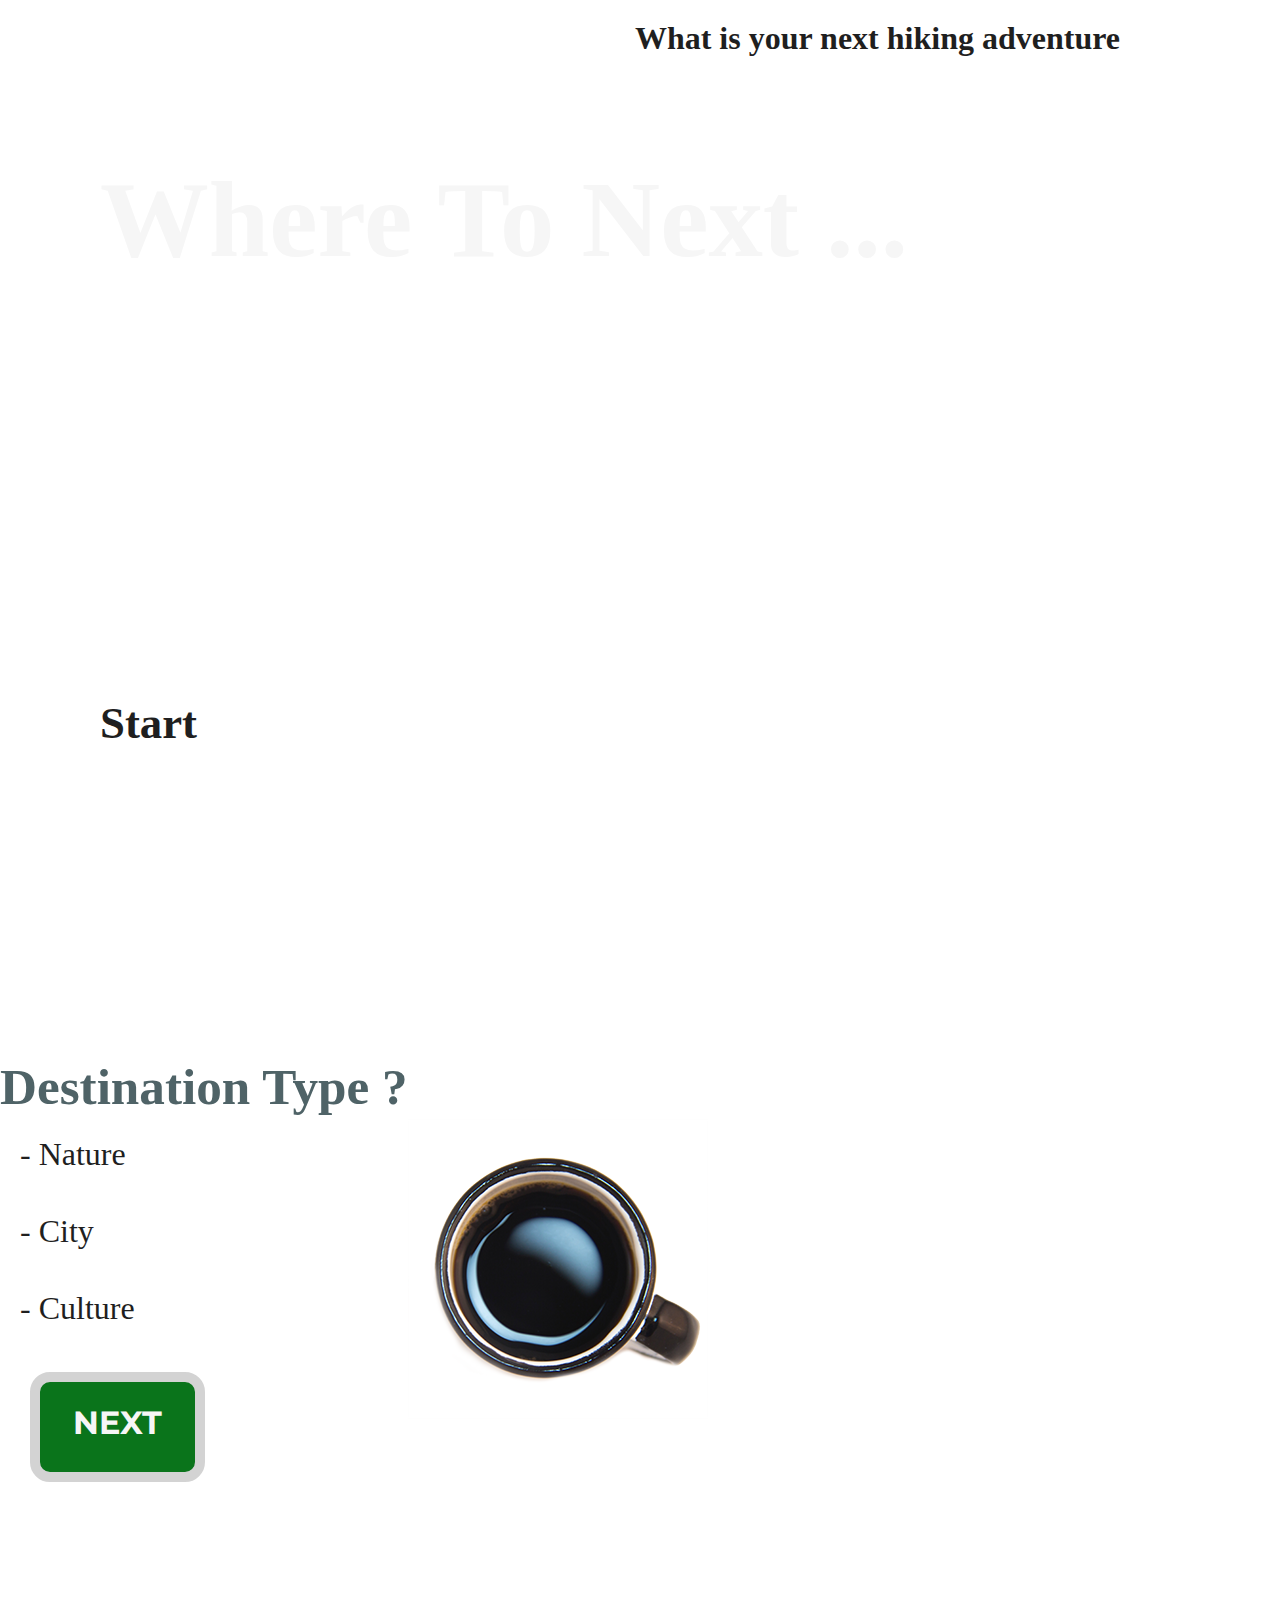
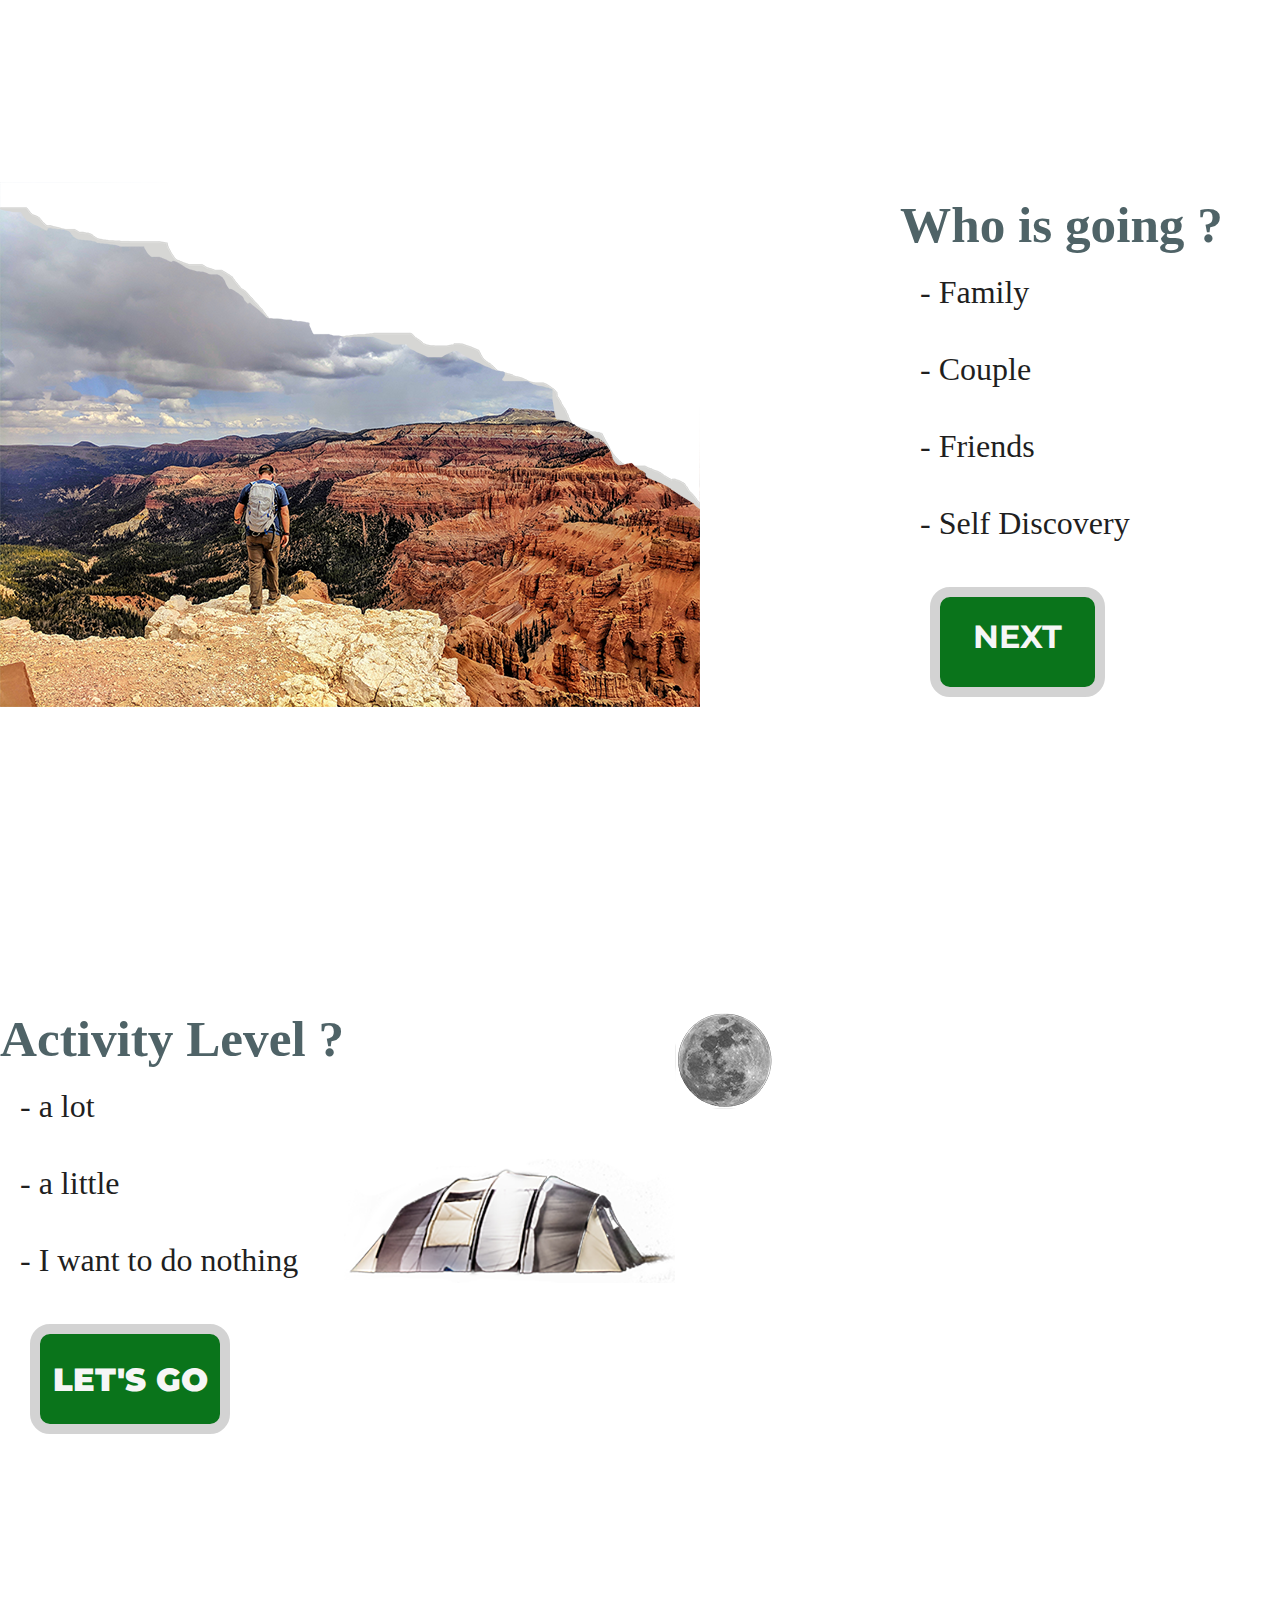
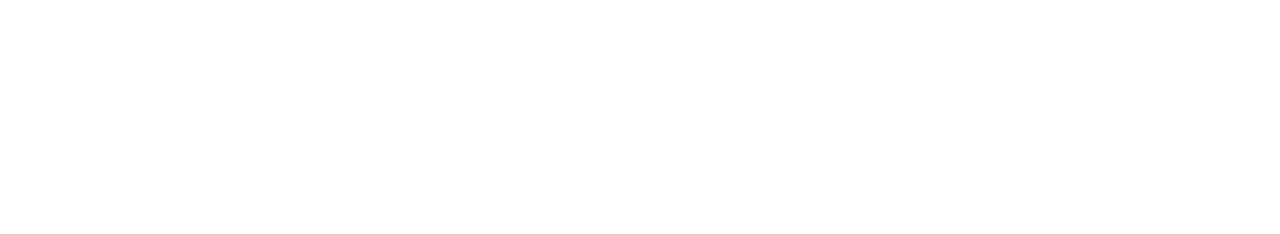
==== commit 0341ee83: "commit upon animation completion" ====
--- a/index.html
+++ b/index.html
@@ -20,8 +20,10 @@
         <section class="main">
             <div class="main-start wrapper">
                 <h1>Where To Next ...</h1>
-                <h3>Start</h3>
-                <i class="fas fa-arrow-down fas-header"></i>
+                <div class="main-start-icon">
+                    <h3>Start</h3>
+                    <i class="fas fa-arrow-down fas-header"></i>
+                </div>
             </div>
         </section>
     </header>
@@ -44,6 +46,10 @@
                     </div>
                 </div>
 
+                <figure>
+                    <img src="./assets/image-3.png" alt="top view of a black coffee in mug">
+                </figure>
+
                 <div class="footprint footprint-string">
                     <img class="footprint footprint-left-1" src="./assets/footprint-left.png" alt="footprints leading to next question">
                     <img class="footprint footprint-right-1" src="./assets/footprint-right.png" alt="footprints leading to next question">
@@ -51,11 +57,14 @@
                     <img class="footprint footprint-right-2" src="./assets/footprint-right.png" alt="footprints leading to next question">
                     <img class="footprint footprint-left-3" src="./assets/footprint-left.png" alt="footprints leading to next question">
                 </div>
-
             </section>
 
 
-            <section class="form-question question-people">
+            <section class="form-question form-question-people">
+                <figure>
+                    <img src="./assets/image-2.png" alt="Woman on the peak of green mountain">
+                </figure>
+
                 <div class="question-people-div">
                     <h4>Who is going ?</h4>
                     <input type="radio" name="people" value="family" id="family">
@@ -66,23 +75,24 @@
                     <label for="friends" class="radio-label">- Friends</label>
                     <input type="radio" name="people" value="alone" id="alone">
                     <label for="alone" class="radio-label">- Self Discovery</label>
+
+                    <div class="button2 next-question next-question-2">
+                        <h5>Next</h5>
+                        <i class="fas fa-hiking fas-main"></i>
+                    </div>
                 </div>
-
-                <div class="button next-question next-question-2">
-                    <h5>Next</h5>
-                    <i class="fas fa-hiking fas-main"></i>
-                </div>
-                
+                 
                 <div class="footprint footprint-string footprint-string-2">
-                    <img class="footprint footprint-left-1 footprint-left-1-B" src="./assets/footprint-left.png" alt="footprints leading to next question">
-                    <img class="footprint footprint-right-1" src="./assets/footprint-right.png" alt="footprints leading to next question">
-                    <img class="footprint footprint-left-2" src="./assets/footprint-left.png" alt="footprints leading to next question">
-                    <img class="footprint footprint-right-2" src="./assets/footprint-right.png" alt="footprints leading to next question">
-                    <img class="footprint footprint-left-3" src="./assets/footprint-left.png" alt="footprints leading to next question">
+                    <img class="footprint footprint-left-4 footprint-left-1-B" src="./assets/footprint-left.png" alt="footprints leading to next question">
+                    <img class="footprint footprint-right-3" src="./assets/footprint-right.png" alt="footprints leading to next question">
+                    <img class="footprint footprint-left-5" src="./assets/footprint-left.png" alt="footprints leading to next question">
+                    <img class="footprint footprint-right-4" src="./assets/footprint-right.png" alt="footprints leading to next question">
+                    <img class="footprint footprint-left-6" src="./assets/footprint-left.png" alt="footprints leading to next question">
                 </div>
             </section>
 
-            <section class="question-level">
+            <section class="form-question form-question-level">
+            <div class="question-level-div">
                 <h4>Activity Level ?</h4>
                 <input type="radio" name="activity" value="alot" id="alot">
                 <label for="alot" class="radio-label">- a lot</label>
@@ -90,12 +100,22 @@
                 <label for="little" class="radio-label">- a little</label>
                 <input type="radio" name="activity" value="nothing" id="nothing">
                 <label for="nothing" class="radio-label">- I want to do nothing</label>
+
+                <div class="submit-container">
+                    <input id="button" type="submit" value="Let's Go">
+                    <i class="fas fa-hiking fas-main"></i>
+                </div>
+            </div>
+
+                <figure>
+                    <img src="./assets/image-4.png" alt="top view of a black coffee in mug">
+                </figure>
+
+                <figure class="moon">
+                    <img src="./assets/image-5.png" alt="top view of a black coffee in mug">
+                </figure>
             </section>
 
-            <div class="submit-container">
-                <input id="button" type="submit" value="Let's Go">
-                <i class="fas fa-hiking fas-main"></i>
-            </div>
         </form>
     </main>
 <script src="https://cdnjs.cloudflare.com/ajax/libs/jquery/2.1.4/jquery.js"></script>
--- a/style/styles.css
+++ b/style/styles.css
@@ -1 +1 @@
-article,aside,details,figcaption,figure,footer,header,hgroup,nav,section,summary{display:block}audio,canvas,video{display:inline-block}audio:not([controls]){display:none;height:0}[hidden]{display:none}html{font-family:sans-serif;-webkit-text-size-adjust:100%;-ms-text-size-adjust:100%}a:focus{outline:thin dotted}a:active,a:hover{outline:0}h1{font-size:2em}abbr[title]{border-bottom:1px dotted}b,strong{font-weight:700}dfn{font-style:italic}mark{background:#ff0;color:#000}code,kbd,pre,samp{font-family:monospace, serif;font-size:1em}pre{white-space:pre-wrap;word-wrap:break-word}q{quotes:\201C \201D \2018 \2019}small{font-size:80%}sub,sup{font-size:75%;line-height:0;position:relative;vertical-align:baseline}sup{top:-.5em}sub{bottom:-.25em}img{border:0}svg:not(:root){overflow:hidden}fieldset{border:1px solid silver;margin:0 2px;padding:.35em .625em .75em}button,input,select,textarea{font-family:inherit;font-size:100%;margin:0}button,input{line-height:normal}button,html input[type=button],input[type=reset],input[type=submit]{-webkit-appearance:button;cursor:pointer}button[disabled],input[disabled]{cursor:default}input[type=checkbox],input[type=radio]{-webkit-box-sizing:border-box;box-sizing:border-box;padding:0}input[type=search]{-webkit-appearance:textfield;-moz-box-sizing:content-box;-webkit-box-sizing:content-box;box-sizing:content-box}input[type=search]::-webkit-search-cancel-button,input[type=search]::-webkit-search-decoration{-webkit-appearance:none}textarea{overflow:auto;vertical-align:top}table{border-collapse:collapse;border-spacing:0}body,figure{margin:0}button::-moz-focus-inner,input::-moz-focus-inner,legend{border:0;padding:0}.clearfix:after{visibility:hidden;display:block;font-size:0;content:'';clear:both;height:0}*{-moz-box-sizing:border-box;-webkit-box-sizing:border-box;box-sizing:border-box}body{font-family:'Montserrat', sans-serif;font-family:'Homemade Apple', cursive;font-size:62.5%}.wrapper{max-width:1280px;margin:0 auto}h1{font-size:6.8rem;color:#f6f6f6;margin:0}h2{font-size:2rem;color:#1f1f1f;margin:0}h3{font-size:4rem;color:#f6f6f6;margin:0}.main{background-image:url(../assets/image-1.jpg);min-height:100vh;background-size:cover;background-position:center bottom;display:-webkit-box;display:-ms-flexbox;display:flex;-webkit-box-orient:vertical;-webkit-box-direction:normal;-ms-flex-direction:column;flex-direction:column;-webkit-box-pack:center;-ms-flex-pack:center;justify-content:center;padding-left:100px}.main-start{display:-webkit-box;display:-ms-flexbox;display:flex;-webkit-box-orient:vertical;-webkit-box-direction:normal;-ms-flex-direction:column;flex-direction:column;width:1280px}.main-start h3{margin-top:100px}.fas-header{color:#f6f6f6;font-size:4rem;padding:0  0 60px 50px}.header-nav{display:-webkit-box;display:-ms-flexbox;display:flex;-webkit-box-pack:right;-ms-flex-pack:right;justify-content:right;padding-right:160px;text-align:right}input[type=radio]{opacity:0;position:absolute}.radio-label{display:block;position:relative;padding:20px}.hidden,.location{display:none}.active{display:block}label{font-size:2rem;color:#1f1f1f;margin:0}.form{padding:100px 0}.form-question{padding-bottom:300px}h4{font-size:3.2rem;color:#4F6367;margin:0}.question-people{display:-webkit-box;display:-ms-flexbox;display:flex;-webkit-box-orient:vertical;-webkit-box-direction:normal;-ms-flex-direction:column;flex-direction:column;-webkit-box-pack:right;-ms-flex-pack:right;justify-content:right}.question-people-div{width:40%}label:hover{color:#0a741b}input[type=radio]:checked+label{text-decoration:line-through;color:#0a741b}.form-question{display:-webkit-box;display:-ms-flexbox;display:flex;-webkit-box-align:end;-ms-flex-align:end;align-items:flex-end;position:relative}.footprint-string{height:200px;display:-webkit-box;display:-ms-flexbox;display:flex;-webkit-box-align:end;-ms-flex-align:end;align-items:flex-end;-webkit-transform:rotateZ(50deg);-ms-transform:rotate(50deg);transform:rotateZ(50deg);margin-top:700px;position:absolute;bottom:100px;left:250px}.footprint-string-2{-webkit-transform:rotateZ(145deg);-ms-transform:rotate(145deg);transform:rotateZ(145deg)}.animate{opacity:0;-webkit-animation:fade-out 5s forwards;animation:fade-out 5s forwards}.animate-1{opacity:0;-webkit-animation:fade-out 5s forwards;animation:fade-out 5s forwards;-webkit-animation-delay:1s;animation-delay:1s}.animate-2{opacity:0;-webkit-animation:fade-out 5s forwards;animation:fade-out 5s forwards;-webkit-animation-delay:2s;animation-delay:2s}.animate-3{opacity:0;-webkit-animation:fade-out 5s forwards;animation:fade-out 5s forwards;-webkit-animation-delay:3s;animation-delay:3s}.animate-4{opacity:0;-webkit-animation:fade-out 5s forwards;animation:fade-out 5s forwards;-webkit-animation-delay:4s;animation-delay:4s}.footprint-left-1{margin-right:50px;opacity:0;-webkit-transition:all 0.5s ease-in-out;-moz-transition:all 0.5s ease-in-out;-ms-transition:all 0.5s ease-in-out;-o-transition:all 0.5s ease-in-out;transition:all 0.5s ease-in-out}.footprint-left-1-B{-webkit-transform:rotateZ(45deg);-ms-transform:rotate(45deg);transform:rotateZ(45deg);-ms-flex-item-align:center;align-self:center}.footprint-right-1{-webkit-transform:rotatez(25deg);-ms-transform:rotate(25deg);transform:rotatez(25deg);opacity:0;-webkit-animation-delay:1s;animation-delay:1s}.footprint-left-2{-ms-flex-item-align:center;align-self:center;-webkit-transform:rotatez(30deg);-ms-transform:rotate(30deg);transform:rotatez(30deg);opacity:0;-webkit-animation-delay:2s;animation-delay:2s}.footprint-right-2{-webkit-transform:rotatez(40deg);-ms-transform:rotate(40deg);transform:rotatez(40deg);opacity:0;-webkit-animation-delay:3s;animation-delay:3s}.footprint-left-3{-ms-flex-item-align:center;align-self:center;-webkit-transform:rotatez(50deg);-ms-transform:rotate(50deg);transform:rotatez(50deg);opacity:0;-webkit-animation-delay:4s;animation-delay:4s;margin-left:40px}@-webkit-keyframes fade-out{0%{opacity:1}to{opacity:0}}@keyframes fade-out{0%{opacity:1}to{opacity:0}}.next-question{background:#0a741b;width:175px;height:110px;display:-webkit-box;display:-ms-flexbox;display:flex;-webkit-box-orient:vertical;-webkit-box-direction:normal;-ms-flex-direction:column;flex-direction:column;text-align:center;-webkit-box-pack:center;-ms-flex-pack:center;justify-content:center;border-radius:20px;border:10px solid lightgray;margin:25px 0 0 30px}.next-question-2{margin-right:325px}input[type=submit]{background:#0a741b;width:200px;height:110px;border-radius:20px;border:10px solid lightgray;margin:25px 0 0 30px;font-size:2rem;color:#f6f6f6;font-family:'Montserrat', sans-serif;font-weight:900;text-transform:uppercase}.next-question:hover{background:#4F6367}.fas-main{color:#f6f6f6;font-size:2.4rem;margin-bottom:10px}h5{font-size:2rem;color:#f6f6f6;font-family:'Montserrat', sans-serif;text-transform:uppercase;margin:0}.opacity{opacity:1}+article,aside,details,figcaption,figure,footer,header,hgroup,nav,section,summary{display:block}audio,canvas,video{display:inline-block}audio:not([controls]){display:none;height:0}[hidden]{display:none}html{font-family:sans-serif;-webkit-text-size-adjust:100%;-ms-text-size-adjust:100%}a:focus{outline:thin dotted}a:active,a:hover{outline:0}h1{font-size:2em}abbr[title]{border-bottom:1px dotted}b,strong{font-weight:700}dfn{font-style:italic}mark{background:#ff0;color:#000}code,kbd,pre,samp{font-family:monospace, serif;font-size:1em}pre{white-space:pre-wrap;word-wrap:break-word}q{quotes:\201C \201D \2018 \2019}small{font-size:80%}sub,sup{font-size:75%;line-height:0;position:relative;vertical-align:baseline}sup{top:-.5em}sub{bottom:-.25em}img{border:0}svg:not(:root){overflow:hidden}fieldset{border:1px solid silver;margin:0 2px;padding:.35em .625em .75em}button,input,select,textarea{font-family:inherit;font-size:100%;margin:0}button,input{line-height:normal}button,html input[type=button],input[type=reset],input[type=submit]{-webkit-appearance:button;cursor:pointer}button[disabled],input[disabled]{cursor:default}input[type=checkbox],input[type=radio]{-webkit-box-sizing:border-box;box-sizing:border-box;padding:0}input[type=search]{-webkit-appearance:textfield;-moz-box-sizing:content-box;-webkit-box-sizing:content-box;box-sizing:content-box}input[type=search]::-webkit-search-cancel-button,input[type=search]::-webkit-search-decoration{-webkit-appearance:none}textarea{overflow:auto;vertical-align:top}table{border-collapse:collapse;border-spacing:0}body,figure{margin:0}button::-moz-focus-inner,input::-moz-focus-inner,legend{border:0;padding:0}.clearfix:after{visibility:hidden;display:block;font-size:0;content:'';clear:both;height:0}*{-moz-box-sizing:border-box;-webkit-box-sizing:border-box;box-sizing:border-box}body{font-family:'Montserrat', sans-serif;font-family:'Homemade Apple', cursive;font-size:62.5%}.wrapper{max-width:1280px;margin:0 auto}h1{font-size:6.8rem;color:#f6f6f6;margin:0;text-align:left;margin-top:100px}h2{padding-top:20px;font-size:2rem;color:#1f1f1f;margin:0}h3{font-size:2.8rem;color:#1f1f1f;margin:0;margin:0;line-height:1}.main{background-image:url(../assets/image-1.png);min-height:100vh;background-size:cover;background-position:center top;display:-webkit-box;display:-ms-flexbox;display:flex;-webkit-box-orient:vertical;-webkit-box-direction:normal;-ms-flex-direction:column;flex-direction:column;padding-left:100px;position:relative}.main-start{width:1280px}.main-start-icon{position:absolute;bottom:100px}.fas-header{color:#1f1f1f;font-size:6rem;padding:0  0 60px 20px;-webkit-animation:fade-in 3s;animation:fade-in 3s;-webkit-animation-iteration-count:3;animation-iteration-count:3}@-webkit-keyframes fade-in{0%{opacity:0}to{opacity:1}}@keyframes fade-in{0%{opacity:0}to{opacity:1}}.header-nav{display:-webkit-box;display:-ms-flexbox;display:flex;-webkit-box-pack:right;-ms-flex-pack:right;justify-content:right;padding-right:160px;text-align:right}.moon{-ms-flex-item-align:start;align-self:flex-start}input[type=radio]{opacity:0;position:absolute}.radio-label{display:block;position:relative;padding:20px}.hidden,.location{display:none}.active{display:block}label{font-size:2rem;color:#1f1f1f;margin:0}.form{padding:100px 0}.form-question{padding-bottom:300px}h4{font-size:3.2rem;color:#4F6367;margin:0}label:hover{color:#0a741b}input[type=radio]:checked+label{text-decoration:line-through;color:#0a741b}.form-question{position:relative;display:-webkit-box;display:-ms-flexbox;display:flex;-webkit-box-align:center;-ms-flex-align:center;align-items:center}.form-question-people{-webkit-box-pack:justify;-ms-flex-pack:justify;justify-content:space-between}.form-question-people figure{-ms-flex-item-align:start;align-self:flex-start}.footprint-string{height:200px;display:-webkit-box;display:-ms-flexbox;display:flex;-webkit-box-align:end;-ms-flex-align:end;align-items:flex-end;-webkit-transform:rotateZ(50deg);-ms-transform:rotate(50deg);transform:rotateZ(50deg);position:absolute;bottom:100px;left:250px}.footprint-string-2{-webkit-transform:rotateZ(145deg);-ms-transform:rotate(145deg);transform:rotateZ(145deg)}.animate{opacity:0;-webkit-animation:fade-out 5s forwards;animation:fade-out 5s forwards}.footprint-left-1,.footprint-left-4{margin-right:50px;opacity:0;-webkit-transition:all 0.5s ease-in-out;-moz-transition:all 0.5s ease-in-out;-ms-transition:all 0.5s ease-in-out;-o-transition:all 0.5s ease-in-out;transition:all 0.5s ease-in-out}.footprint-left-1-B,.footprint-left-4-B{-webkit-transform:rotateZ(45deg);-ms-transform:rotate(45deg);transform:rotateZ(45deg);-ms-flex-item-align:center;align-self:center}.footprint-right-1,.footprint-right-3{-webkit-transform:rotatez(25deg);-ms-transform:rotate(25deg);transform:rotatez(25deg);opacity:0;-webkit-animation-delay:1s;animation-delay:1s}.footprint-left-2,.footprint-left-5{-ms-flex-item-align:center;align-self:center;-webkit-transform:rotatez(30deg);-ms-transform:rotate(30deg);transform:rotatez(30deg);opacity:0;-webkit-animation-delay:2s;animation-delay:2s}.footprint-right-2,.footprint-right-4{-webkit-transform:rotatez(40deg);-ms-transform:rotate(40deg);transform:rotatez(40deg);opacity:0;-webkit-animation-delay:3s;animation-delay:3s}.footprint-left-3,.footprint-left-6{-ms-flex-item-align:center;align-self:center;-webkit-transform:rotatez(50deg);-ms-transform:rotate(50deg);transform:rotatez(50deg);opacity:0;-webkit-animation-delay:4s;animation-delay:4s;margin-left:40px}@-webkit-keyframes fade-out{0%{opacity:1}to{opacity:0}}@keyframes fade-out{0%{opacity:1}to{opacity:0}}.next-question{background:#0a741b;width:175px;height:110px;display:-webkit-box;display:-ms-flexbox;display:flex;-webkit-box-orient:vertical;-webkit-box-direction:normal;-ms-flex-direction:column;flex-direction:column;text-align:center;-webkit-box-pack:center;-ms-flex-pack:center;justify-content:center;border-radius:20px;border:10px solid lightgray;margin:25px 0 0 30px}.next-question-2{margin-right:175px}input[type=submit]{background:#0a741b;width:200px;height:110px;border-radius:20px;border:10px solid lightgray;margin:25px 0 0 30px;font-size:2rem;color:#f6f6f6;font-family:'Montserrat', sans-serif;font-weight:900;text-transform:uppercase}.next-question:hover{background:#4F6367}.fas-main{color:#f6f6f6;font-size:2.4rem;margin-bottom:10px}h5{font-size:2rem;color:#f6f6f6;font-family:'Montserrat', sans-serif;text-transform:uppercase;margin:0}.opacity{opacity:1}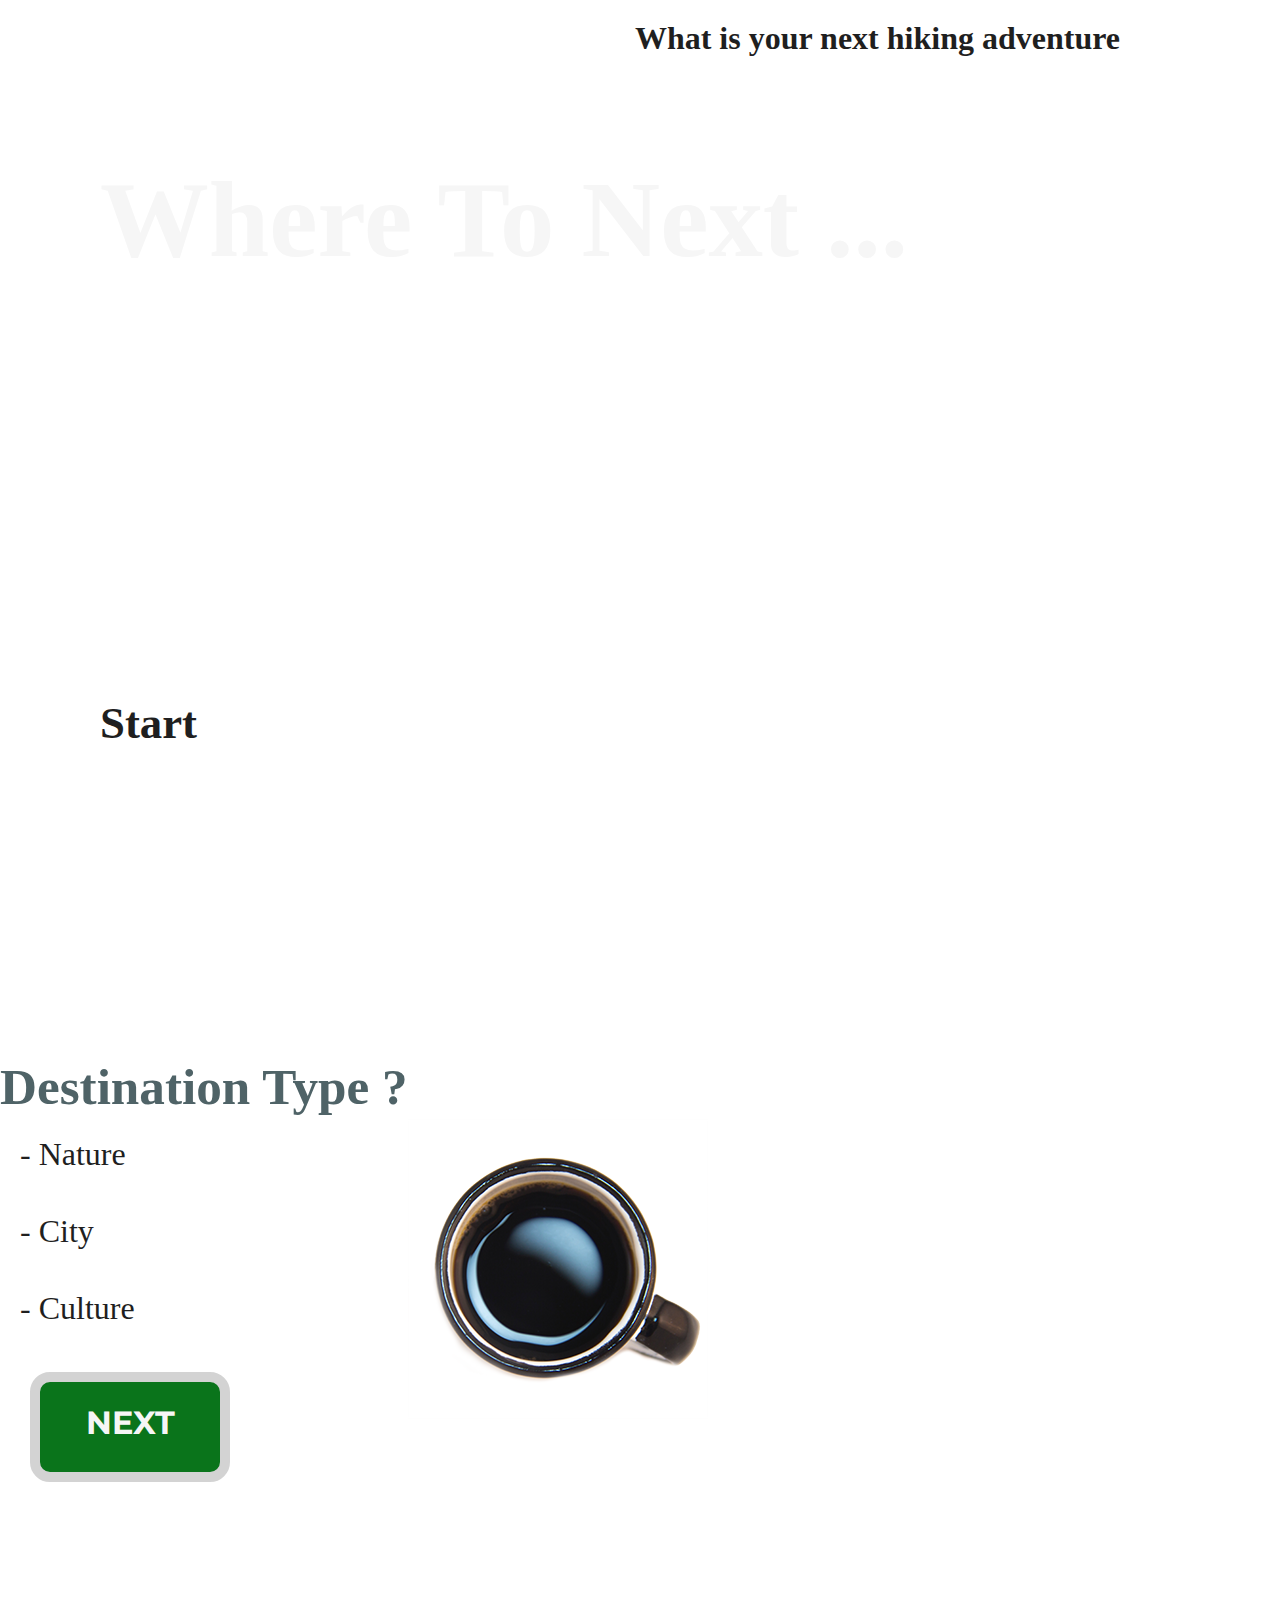
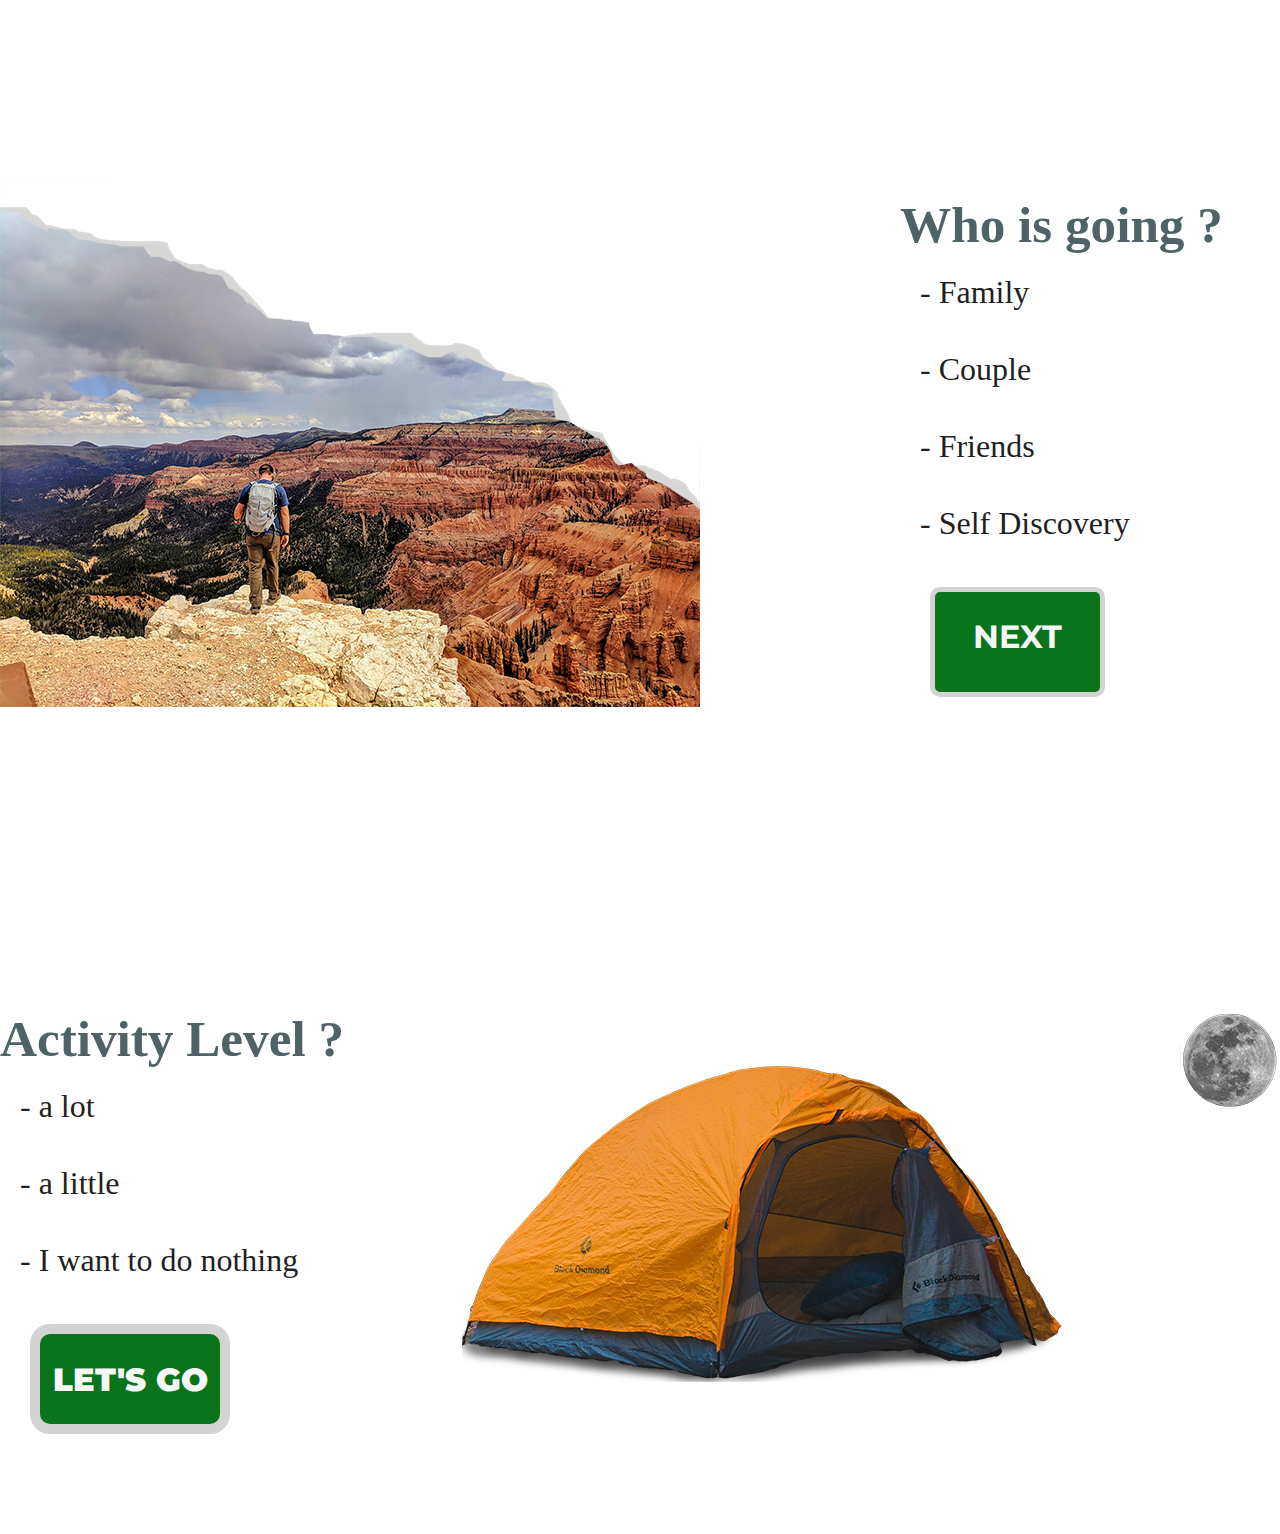
==== commit 9355a900: "save during results page work" ====
--- a/index.html
+++ b/index.html
@@ -6,7 +6,7 @@
     <meta http-equiv="X-UA-Compatible" content="ie=edge">
     <title>Where To Next</title>
 
-    <link href="https://fonts.googleapis.com/css?family=Homemade+Apple|Montserrat" rel="stylesheet">
+    <link href="https://fonts.googleapis.com/css?family=Homemade+Apple|Montserrat:500" rel="stylesheet">
     <link rel="stylesheet" href="https://use.fontawesome.com/releases/v5.5.0/css/all.css" integrity="sha384-B4dIYHKNBt8Bc12p+WXckhzcICo0wtJAoU8YZTY5qE0Id1GSseTk6S+L3BlXeVIU"
         crossorigin="anonymous">
 
@@ -102,8 +102,7 @@
                 <label for="nothing" class="radio-label">- I want to do nothing</label>
 
                 <div class="submit-container">
-                    <input id="button" type="submit" value="Let's Go">
-                    <i class="fas fa-hiking fas-main"></i>
+                    <input id="button" class="button" type="submit" value="Let's Go">
                 </div>
             </div>
 
@@ -118,61 +117,236 @@
 
         </form>
     </main>
-<script src="https://cdnjs.cloudflare.com/ajax/libs/jquery/2.1.4/jquery.js"></script>
-<script src="script.js"></script>
+
+
+
+
+    <!-- RESULTS PAGES -->
 
     <section class="location lauterbrunnen">
-        <header>
-            <h5>Lauterbrunnen</h5>
-        </header>
+        <div class="location-div">
+            <div class="back-button wrapper">
+                <input id="button" class="button3" type="submit" value="Choose New Hike">
+            </div>
+        </div>
+        <div class="location-div-info wrapper">
+            <div class="location-div-stats">
+                <h6>Lauterbrennen</h6>
+                <p>Lorem ipsum dolor sit amet consectetur, adipisicing elit. Commodi, aspernatur animi cum unde aut accusamus, inventore quibusdam nesciunt similique minima ut sequi qui soluta quidem consequatur molestiae illo a magnam rem debitis! Ut dolore dolorem soluta consectetur, vel cum officiis.</p>
+                <ul>
+                    <li>Difficulty:<span> Moderate</span></li>
+                    <li>Accomodation Type:<span> Resorts & Hotels</span></li>
+                    <li>Best Time to Hike:<span> Summer</span></li>
+                </ul>
+                <a class="button2" href="#">Explore Further</a>
+            </div>
+            <figure class="location-div-img">
+            <img src="./assets/image-7.jpg" alt="Travellers on train looking out at Lauterbrunnen">
+            </figure>
+        </div>  
     </section>
 
     <section class="location railayBeach">
-        <header>
-            <h5>Railay Beach</h5>
-        </header>
+        <div class="location-div">
+            <div class="back-button wrapper">
+                <input id="button" class="button3" type="submit" value="Choose New Hike">
+            </div>
+        </div>
+        <div class="location-div-info wrapper">
+            <div class="location-div-stats">
+                <h6>Lauterbrennen</h6>
+                <p>Lorem ipsum dolor sit amet consectetur, adipisicing elit. Commodi, aspernatur animi cum unde aut
+                    accusamus, inventore quibusdam nesciunt similique minima ut sequi qui soluta quidem consequatur
+                    molestiae illo a magnam rem debitis! Ut dolore dolorem soluta consectetur, vel cum officiis.</p>
+                <ul>
+                    <li>Difficulty:<span> Moderate</span></li>
+                    <li>Accomodation Type:<span> Resorts & Hotels</span></li>
+                    <li>Best Time to Hike:<span> Summer</span></li>
+                </ul>
+                <a class="button2" href="#">Explore Further</a>
+            </div>
+            <figure class="location-div-img">
+                <img src="./assets/image-7.jpg" alt="Travellers on train looking out at Lauterbrunnen">
+            </figure>
+        </div>
     </section>
 
     <section class="location jasper">
-        <header>
-            <h5>Jasper</h5>
-        </header>
-    </section>
-
-    <section class="location kyoto ">
-        <header>
-            <h5>Kyoto</h5>
-        </header>
+        <div class="location-div">
+            <div class="back-button wrapper">
+                <input id="button" class="button3" type="submit" value="Choose New Hike">
+            </div>
+        </div>
+        <div class="location-div-info wrapper">
+            <div class="location-div-stats">
+                <h6>Lauterbrennen</h6>
+                <p>Lorem ipsum dolor sit amet consectetur, adipisicing elit. Commodi, aspernatur animi cum unde aut
+                    accusamus, inventore quibusdam nesciunt similique minima ut sequi qui soluta quidem consequatur
+                    molestiae illo a magnam rem debitis! Ut dolore dolorem soluta consectetur, vel cum officiis.</p>
+                <ul>
+                    <li>Difficulty:<span> Moderate</span></li>
+                    <li>Accomodation Type:<span> Resorts & Hotels</span></li>
+                    <li>Best Time to Hike:<span> Summer</span></li>
+                </ul>
+                <a class="button2" href="#">Explore Further</a>
+            </div>
+            <figure class="location-div-img">
+                <img src="./assets/image-7.jpg" alt="Travellers on train looking out at Lauterbrunnen">
+            </figure>
+        </div>
+    </section>
+
+    <section class="location kyoto">
+        <div class="location-div">
+            <div class="back-button wrapper">
+                <input id="button" class="button3" type="submit" value="Choose New Hike">
+            </div>
+        </div>
+        <div class="location-div-info wrapper">
+            <div class="location-div-stats">
+                <h6>Lauterbrennen</h6>
+                <p>Lorem ipsum dolor sit amet consectetur, adipisicing elit. Commodi, aspernatur animi cum unde aut
+                    accusamus, inventore quibusdam nesciunt similique minima ut sequi qui soluta quidem consequatur
+                    molestiae illo a magnam rem debitis! Ut dolore dolorem soluta consectetur, vel cum officiis.</p>
+                <ul>
+                    <li>Difficulty:<span> Moderate</span></li>
+                    <li>Accomodation Type:<span> Resorts & Hotels</span></li>
+                    <li>Best Time to Hike:<span> Summer</span></li>
+                </ul>
+                <a class="button2" href="#">Explore Further</a>
+            </div>
+            <figure class="location-div-img">
+                <img src="./assets/image-7.jpg" alt="Travellers on train looking out at Lauterbrunnen">
+            </figure>
+        </div>
     </section>
 
     <section class="location barcelona">
-        <header>
-            <h5>Barcelona</h5>
-        </header>
+        <div class="location-div">
+            <div class="back-button wrapper">
+                <input id="button" class="button3" type="submit" value="Choose New Hike">
+            </div>
+        </div>
+        <div class="location-div-info wrapper">
+            <div class="location-div-stats">
+                <h6>Lauterbrennen</h6>
+                <p>Lorem ipsum dolor sit amet consectetur, adipisicing elit. Commodi, aspernatur animi cum unde aut
+                    accusamus, inventore quibusdam nesciunt similique minima ut sequi qui soluta quidem consequatur
+                    molestiae illo a magnam rem debitis! Ut dolore dolorem soluta consectetur, vel cum officiis.</p>
+                <ul>
+                    <li>Difficulty:<span> Moderate</span></li>
+                    <li>Accomodation Type:<span> Resorts & Hotels</span></li>
+                    <li>Best Time to Hike:<span> Summer</span></li>
+                </ul>
+                <a class="button2" href="#">Explore Further</a>
+            </div>
+            <figure class="location-div-img">
+                <img src="./assets/image-7.jpg" alt="Travellers on train looking out at Lauterbrunnen">
+            </figure>
+        </div>
     </section>
 
     <section class="location nyc">
-        <header>
-            <h5>NYC</h5>
-        </header>
+        <div class="location-div">
+            <div class="back-button wrapper">
+                <input id="button" class="button3" type="submit" value="Choose New Hike">
+            </div>
+        </div>
+        <div class="location-div-info wrapper">
+            <div class="location-div-stats">
+                <h6>Lauterbrennen</h6>
+                <p>Lorem ipsum dolor sit amet consectetur, adipisicing elit. Commodi, aspernatur animi cum unde aut
+                    accusamus, inventore quibusdam nesciunt similique minima ut sequi qui soluta quidem consequatur
+                    molestiae illo a magnam rem debitis! Ut dolore dolorem soluta consectetur, vel cum officiis.</p>
+                <ul>
+                    <li>Difficulty:<span> Moderate</span></li>
+                    <li>Accomodation Type:<span> Resorts & Hotels</span></li>
+                    <li>Best Time to Hike:<span> Summer</span></li>
+                </ul>
+                <a class="button2" href="#">Explore Further</a>
+            </div>
+            <figure class="location-div-img">
+                <img src="./assets/image-7.jpg" alt="Travellers on train looking out at Lauterbrunnen">
+            </figure>
+        </div>
     </section>
 
     <section class="location bruges">
-        <header>
-            <h5>Bruges</h5>
-        </header>
+        <div class="location-div">
+            <div class="back-button wrapper">
+                <input id="button" class="button3" type="submit" value="Choose New Hike">
+            </div>
+        </div>
+        <div class="location-div-info wrapper">
+            <div class="location-div-stats">
+                <h6>Lauterbrennen</h6>
+                <p>Lorem ipsum dolor sit amet consectetur, adipisicing elit. Commodi, aspernatur animi cum unde aut
+                    accusamus, inventore quibusdam nesciunt similique minima ut sequi qui soluta quidem consequatur
+                    molestiae illo a magnam rem debitis! Ut dolore dolorem soluta consectetur, vel cum officiis.</p>
+                <ul>
+                    <li>Difficulty:<span> Moderate</span></li>
+                    <li>Accomodation Type:<span> Resorts & Hotels</span></li>
+                    <li>Best Time to Hike:<span> Summer</span></li>
+                </ul>
+                <a class="button2" href="#">Explore Further</a>
+            </div>
+            <figure class="location-div-img">
+                <img src="./assets/image-7.jpg" alt="Travellers on train looking out at Lauterbrunnen">
+            </figure>
+        </div>
     </section>
 
     <section class="location berlin">
-        <header>
-            <h5>Berlin</h5>
-        </header>
-    </section>
-
-    <section class="location stuttgart">
-        <header>
-            <h5>Stuttgart</h5>
-        </header>
-    </section>
+        <div class="location-div">
+            <div class="back-button wrapper">
+                <input id="button" class="button3" type="submit" value="Choose New Hike">
+            </div>
+        </div>
+        <div class="location-div-info wrapper">
+            <div class="location-div-stats">
+                <h6>Lauterbrennen</h6>
+                <p>Lorem ipsum dolor sit amet consectetur, adipisicing elit. Commodi, aspernatur animi cum unde aut
+                    accusamus, inventore quibusdam nesciunt similique minima ut sequi qui soluta quidem consequatur
+                    molestiae illo a magnam rem debitis! Ut dolore dolorem soluta consectetur, vel cum officiis.</p>
+                <ul>
+                    <li>Difficulty:<span> Moderate</span></li>
+                    <li>Accomodation Type:<span> Resorts & Hotels</span></li>
+                    <li>Best Time to Hike:<span> Summer</span></li>
+                </ul>
+                <a class="button2" href="#">Explore Further</a>
+            </div>
+            <figure class="location-div-img">
+                <img src="./assets/image-7.jpg" alt="Travellers on train looking out at Lauterbrunnen">
+            </figure>
+        </div>
+    </section>
+
+    <section class="location stuttgard">
+        <div class="location-div">
+            <div class="back-button wrapper">
+                <input id="button" class="button3" type="submit" value="Choose New Hike">
+            </div>
+        </div>
+        <div class="location-div-info wrapper">
+            <div class="location-div-stats">
+                <h6>Lauterbrennen</h6>
+                <p>Lorem ipsum dolor sit amet consectetur, adipisicing elit. Commodi, aspernatur animi cum unde aut
+                    accusamus, inventore quibusdam nesciunt similique minima ut sequi qui soluta quidem consequatur
+                    molestiae illo a magnam rem debitis! Ut dolore dolorem soluta consectetur, vel cum officiis.</p>
+                <ul>
+                    <li>Difficulty:<span> Moderate</span></li>
+                    <li>Accomodation Type:<span> Resorts & Hotels</span></li>
+                    <li>Best Time to Hike:<span> Summer</span></li>
+                </ul>
+                <a class="button2" href="#">Explore Further</a>
+            </div>
+            <figure class="location-div-img">
+                <img src="./assets/image-7.jpg" alt="Travellers on train looking out at Lauterbrunnen">
+            </figure>
+        </div>
+    </section>
+
+    <script src="https://cdnjs.cloudflare.com/ajax/libs/jquery/2.1.4/jquery.js"></script>
+    <script src="script.js"></script>
 </body>
 </html>--- a/style/styles.css
+++ b/style/styles.css
@@ -1 +1 @@
-article,aside,details,figcaption,figure,footer,header,hgroup,nav,section,summary{display:block}audio,canvas,video{display:inline-block}audio:not([controls]){display:none;height:0}[hidden]{display:none}html{font-family:sans-serif;-webkit-text-size-adjust:100%;-ms-text-size-adjust:100%}a:focus{outline:thin dotted}a:active,a:hover{outline:0}h1{font-size:2em}abbr[title]{border-bottom:1px dotted}b,strong{font-weight:700}dfn{font-style:italic}mark{background:#ff0;color:#000}code,kbd,pre,samp{font-family:monospace, serif;font-size:1em}pre{white-space:pre-wrap;word-wrap:break-word}q{quotes:\201C \201D \2018 \2019}small{font-size:80%}sub,sup{font-size:75%;line-height:0;position:relative;vertical-align:baseline}sup{top:-.5em}sub{bottom:-.25em}img{border:0}svg:not(:root){overflow:hidden}fieldset{border:1px solid silver;margin:0 2px;padding:.35em .625em .75em}button,input,select,textarea{font-family:inherit;font-size:100%;margin:0}button,input{line-height:normal}button,html input[type=button],input[type=reset],input[type=submit]{-webkit-appearance:button;cursor:pointer}button[disabled],input[disabled]{cursor:default}input[type=checkbox],input[type=radio]{-webkit-box-sizing:border-box;box-sizing:border-box;padding:0}input[type=search]{-webkit-appearance:textfield;-moz-box-sizing:content-box;-webkit-box-sizing:content-box;box-sizing:content-box}input[type=search]::-webkit-search-cancel-button,input[type=search]::-webkit-search-decoration{-webkit-appearance:none}textarea{overflow:auto;vertical-align:top}table{border-collapse:collapse;border-spacing:0}body,figure{margin:0}button::-moz-focus-inner,input::-moz-focus-inner,legend{border:0;padding:0}.clearfix:after{visibility:hidden;display:block;font-size:0;content:'';clear:both;height:0}*{-moz-box-sizing:border-box;-webkit-box-sizing:border-box;box-sizing:border-box}body{font-family:'Montserrat', sans-serif;font-family:'Homemade Apple', cursive;font-size:62.5%}.wrapper{max-width:1280px;margin:0 auto}h1{font-size:6.8rem;color:#f6f6f6;margin:0;text-align:left;margin-top:100px}h2{padding-top:20px;font-size:2rem;color:#1f1f1f;margin:0}h3{font-size:2.8rem;color:#1f1f1f;margin:0;margin:0;line-height:1}.main{background-image:url(../assets/image-1.png);min-height:100vh;background-size:cover;background-position:center top;display:-webkit-box;display:-ms-flexbox;display:flex;-webkit-box-orient:vertical;-webkit-box-direction:normal;-ms-flex-direction:column;flex-direction:column;padding-left:100px;position:relative}.main-start{width:1280px}.main-start-icon{position:absolute;bottom:100px}.fas-header{color:#1f1f1f;font-size:6rem;padding:0  0 60px 20px;-webkit-animation:fade-in 3s;animation:fade-in 3s;-webkit-animation-iteration-count:3;animation-iteration-count:3}@-webkit-keyframes fade-in{0%{opacity:0}to{opacity:1}}@keyframes fade-in{0%{opacity:0}to{opacity:1}}.header-nav{display:-webkit-box;display:-ms-flexbox;display:flex;-webkit-box-pack:right;-ms-flex-pack:right;justify-content:right;padding-right:160px;text-align:right}.moon{-ms-flex-item-align:start;align-self:flex-start}input[type=radio]{opacity:0;position:absolute}.radio-label{display:block;position:relative;padding:20px}.hidden,.location{display:none}.active{display:block}label{font-size:2rem;color:#1f1f1f;margin:0}.form{padding:100px 0}.form-question{padding-bottom:300px}h4{font-size:3.2rem;color:#4F6367;margin:0}label:hover{color:#0a741b}input[type=radio]:checked+label{text-decoration:line-through;color:#0a741b}.form-question{position:relative;display:-webkit-box;display:-ms-flexbox;display:flex;-webkit-box-align:center;-ms-flex-align:center;align-items:center}.form-question-people{-webkit-box-pack:justify;-ms-flex-pack:justify;justify-content:space-between}.form-question-people figure{-ms-flex-item-align:start;align-self:flex-start}.footprint-string{height:200px;display:-webkit-box;display:-ms-flexbox;display:flex;-webkit-box-align:end;-ms-flex-align:end;align-items:flex-end;-webkit-transform:rotateZ(50deg);-ms-transform:rotate(50deg);transform:rotateZ(50deg);position:absolute;bottom:100px;left:250px}.footprint-string-2{-webkit-transform:rotateZ(145deg);-ms-transform:rotate(145deg);transform:rotateZ(145deg)}.animate{opacity:0;-webkit-animation:fade-out 5s forwards;animation:fade-out 5s forwards}.footprint-left-1,.footprint-left-4{margin-right:50px;opacity:0;-webkit-transition:all 0.5s ease-in-out;-moz-transition:all 0.5s ease-in-out;-ms-transition:all 0.5s ease-in-out;-o-transition:all 0.5s ease-in-out;transition:all 0.5s ease-in-out}.footprint-left-1-B,.footprint-left-4-B{-webkit-transform:rotateZ(45deg);-ms-transform:rotate(45deg);transform:rotateZ(45deg);-ms-flex-item-align:center;align-self:center}.footprint-right-1,.footprint-right-3{-webkit-transform:rotatez(25deg);-ms-transform:rotate(25deg);transform:rotatez(25deg);opacity:0;-webkit-animation-delay:1s;animation-delay:1s}.footprint-left-2,.footprint-left-5{-ms-flex-item-align:center;align-self:center;-webkit-transform:rotatez(30deg);-ms-transform:rotate(30deg);transform:rotatez(30deg);opacity:0;-webkit-animation-delay:2s;animation-delay:2s}.footprint-right-2,.footprint-right-4{-webkit-transform:rotatez(40deg);-ms-transform:rotate(40deg);transform:rotatez(40deg);opacity:0;-webkit-animation-delay:3s;animation-delay:3s}.footprint-left-3,.footprint-left-6{-ms-flex-item-align:center;align-self:center;-webkit-transform:rotatez(50deg);-ms-transform:rotate(50deg);transform:rotatez(50deg);opacity:0;-webkit-animation-delay:4s;animation-delay:4s;margin-left:40px}@-webkit-keyframes fade-out{0%{opacity:1}to{opacity:0}}@keyframes fade-out{0%{opacity:1}to{opacity:0}}.next-question{background:#0a741b;width:175px;height:110px;display:-webkit-box;display:-ms-flexbox;display:flex;-webkit-box-orient:vertical;-webkit-box-direction:normal;-ms-flex-direction:column;flex-direction:column;text-align:center;-webkit-box-pack:center;-ms-flex-pack:center;justify-content:center;border-radius:20px;border:10px solid lightgray;margin:25px 0 0 30px}.next-question-2{margin-right:175px}input[type=submit]{background:#0a741b;width:200px;height:110px;border-radius:20px;border:10px solid lightgray;margin:25px 0 0 30px;font-size:2rem;color:#f6f6f6;font-family:'Montserrat', sans-serif;font-weight:900;text-transform:uppercase}.next-question:hover{background:#4F6367}.fas-main{color:#f6f6f6;font-size:2.4rem;margin-bottom:10px}h5{font-size:2rem;color:#f6f6f6;font-family:'Montserrat', sans-serif;text-transform:uppercase;margin:0}.opacity{opacity:1}+article,aside,details,figcaption,figure,footer,header,hgroup,nav,section,summary{display:block}audio,canvas,video{display:inline-block}audio:not([controls]){display:none;height:0}[hidden]{display:none}html{font-family:sans-serif;-webkit-text-size-adjust:100%;-ms-text-size-adjust:100%}a:focus{outline:thin dotted}a:active,a:hover{outline:0}h1{font-size:2em}abbr[title]{border-bottom:1px dotted}b,strong{font-weight:700}dfn{font-style:italic}mark{background:#ff0;color:#000}code,kbd,pre,samp{font-family:monospace, serif;font-size:1em}pre{white-space:pre-wrap;word-wrap:break-word}q{quotes:\201C \201D \2018 \2019}small{font-size:80%}sub,sup{font-size:75%;line-height:0;position:relative;vertical-align:baseline}sup{top:-.5em}sub{bottom:-.25em}img{border:0}svg:not(:root){overflow:hidden}fieldset{border:1px solid silver;margin:0 2px;padding:.35em .625em .75em}button,input,select,textarea{font-family:inherit;font-size:100%;margin:0}button,input{line-height:normal}button,html input[type=button],input[type=reset],input[type=submit]{-webkit-appearance:button;cursor:pointer}button[disabled],input[disabled]{cursor:default}input[type=checkbox],input[type=radio]{-webkit-box-sizing:border-box;box-sizing:border-box;padding:0}input[type=search]{-webkit-appearance:textfield;-moz-box-sizing:content-box;-webkit-box-sizing:content-box;box-sizing:content-box}input[type=search]::-webkit-search-cancel-button,input[type=search]::-webkit-search-decoration{-webkit-appearance:none}textarea{overflow:auto;vertical-align:top}table{border-collapse:collapse;border-spacing:0}body,figure{margin:0}button::-moz-focus-inner,input::-moz-focus-inner,legend{border:0;padding:0}.clearfix:after{visibility:hidden;display:block;font-size:0;content:'';clear:both;height:0}*{-moz-box-sizing:border-box;-webkit-box-sizing:border-box;box-sizing:border-box}body{font-family:'Montserrat', sans-serif;font-family:'Homemade Apple', cursive;font-size:62.5%}.wrapper{max-width:1280px;margin:0 auto}h1{font-size:6.8rem;color:#f6f6f6;margin:0;text-align:left;margin-top:100px}h2{padding-top:20px;font-size:2rem;color:#1f1f1f;margin:0}h3{font-size:2.8rem;color:#1f1f1f;margin:0;margin:0;line-height:1}.main{background-image:url(../assets/image-1.png);min-height:100vh;background-size:cover;background-position:center top;display:-webkit-box;display:-ms-flexbox;display:flex;-webkit-box-orient:vertical;-webkit-box-direction:normal;-ms-flex-direction:column;flex-direction:column;padding-left:100px;position:relative}.main-start{width:1280px}.main-start-icon{position:absolute;bottom:100px}.fas-header{color:#1f1f1f;font-size:6rem;padding:0  0 60px 20px;-webkit-animation:fade-in 3s;animation:fade-in 3s;-webkit-animation-iteration-count:3;animation-iteration-count:3}@-webkit-keyframes fade-in{0%{opacity:0}to{opacity:1}}@keyframes fade-in{0%{opacity:0}to{opacity:1}}.header-nav{display:-webkit-box;display:-ms-flexbox;display:flex;-webkit-box-pack:right;-ms-flex-pack:right;justify-content:right;padding-right:160px;text-align:right}.moon{-ms-flex-item-align:start;align-self:flex-start}input[type=radio]{opacity:0;position:absolute}.radio-label{display:block;position:relative;padding:20px}.hidden,.location{display:none}.active{display:block}label{font-size:2rem;color:#1f1f1f;margin:0}.form{padding:100px 0}.form-question:nth-child(-n+2){padding-bottom:300px}h4{font-size:3.2rem;color:#4F6367;margin:0}label:hover{color:#0a741b}input[type=radio]:checked+label{text-decoration:line-through;color:#0a741b}.form-question{position:relative;display:-webkit-box;display:-ms-flexbox;display:flex;-webkit-box-align:center;-ms-flex-align:center;align-items:center}.form-question-level,.form-question-people{-webkit-box-pack:justify;-ms-flex-pack:justify;justify-content:space-between}.footprint-string{height:200px;display:-webkit-box;display:-ms-flexbox;display:flex;-webkit-box-align:end;-ms-flex-align:end;align-items:flex-end;-webkit-transform:rotateZ(50deg);-ms-transform:rotate(50deg);transform:rotateZ(50deg);position:absolute;bottom:100px;left:250px}.footprint-string-2{-webkit-transform:rotateZ(145deg);-ms-transform:rotate(145deg);transform:rotateZ(145deg)}.animate{opacity:0;-webkit-animation:fade-out 5s forwards;animation:fade-out 5s forwards}.footprint-left-1,.footprint-left-4{margin-right:50px;opacity:0;-webkit-transition:all 0.5s ease-in-out;-moz-transition:all 0.5s ease-in-out;-ms-transition:all 0.5s ease-in-out;-o-transition:all 0.5s ease-in-out;transition:all 0.5s ease-in-out}.footprint-left-1-B,.footprint-left-4-B{-webkit-transform:rotateZ(45deg);-ms-transform:rotate(45deg);transform:rotateZ(45deg);-ms-flex-item-align:center;align-self:center}.footprint-right-1,.footprint-right-3{-webkit-transform:rotatez(25deg);-ms-transform:rotate(25deg);transform:rotatez(25deg);opacity:0;-webkit-animation-delay:1s;animation-delay:1s}.footprint-left-2,.footprint-left-5{-ms-flex-item-align:center;align-self:center;-webkit-transform:rotatez(30deg);-ms-transform:rotate(30deg);transform:rotatez(30deg);opacity:0;-webkit-animation-delay:2s;animation-delay:2s}.footprint-right-2,.footprint-right-4{-webkit-transform:rotatez(40deg);-ms-transform:rotate(40deg);transform:rotatez(40deg);opacity:0;-webkit-animation-delay:3s;animation-delay:3s}.footprint-left-3,.footprint-left-6{-ms-flex-item-align:center;align-self:center;-webkit-transform:rotatez(50deg);-ms-transform:rotate(50deg);transform:rotatez(50deg);opacity:0;-webkit-animation-delay:4s;animation-delay:4s;margin-left:40px}@-webkit-keyframes fade-out{0%{opacity:1}to{opacity:0}}@keyframes fade-out{0%{opacity:1}to{opacity:0}}.next-question{background:#0a741b;width:175px;height:110px;display:-webkit-box;display:-ms-flexbox;display:flex;-webkit-box-orient:vertical;-webkit-box-direction:normal;-ms-flex-direction:column;flex-direction:column;text-align:center;-webkit-box-pack:center;-ms-flex-pack:center;justify-content:center;border-radius:20px;border:10px solid lightgray;margin:25px 0 0 30px}.next-question-2{margin-right:175px}.button{background:#0a741b;width:200px;height:110px;border-radius:20px;border:10px solid lightgray;margin:25px 0 0 30px;font-size:2rem;color:#f6f6f6;font-family:'Montserrat', sans-serif;font-weight:900;text-transform:uppercase}.next-question:hover{background:#4F6367}.fas-main{color:#f6f6f6;font-size:2.4rem;margin-bottom:10px}h5{font-size:2rem;color:#f6f6f6;font-family:'Montserrat', sans-serif;text-transform:uppercase;margin:0}.opacity{opacity:1}.location-div{background-image:url(../assets/image-6.jpg);min-height:50vh;background-size:cover;background-position:center;padding:100px}.location-div-info{padding-top:100px;display:-webkit-box;display:-ms-flexbox;display:flex}.location-div-stats{width:50%}.location-div-img{width:50%}.location-div-img img{margin-left:50px;width:100%}li,p,ul{font-size:1.6rem;color:#f6f6f6;font-family:'Montserrat', sans-serif;color:#1f1f1f;list-style:none;padding:0}li span,p span,ul span{color:#0a741b}ul{margin-bottom:50px}h6{font-size:3.6rem;color:#4F6367;margin:0;line-height:1}.button2{background:#0a741b;padding:20px;text-decoration:none;border-radius:10px;border:5px solid lightgray;font-size:1.6rem;color:#f6f6f6;font-family:'Montserrat', sans-serif;font-weight:900;text-transform:uppercase}.button2:hover{background:#4F6367}.button3{font-size:1.6rem;color:#1f1f1f;margin:0;border-radius:10px;line-height:2;-webkit-box-shadow:10px 10px 5px;box-shadow:10px 10px 5px;padding:0 20px}.button3:hover{background:lightgray}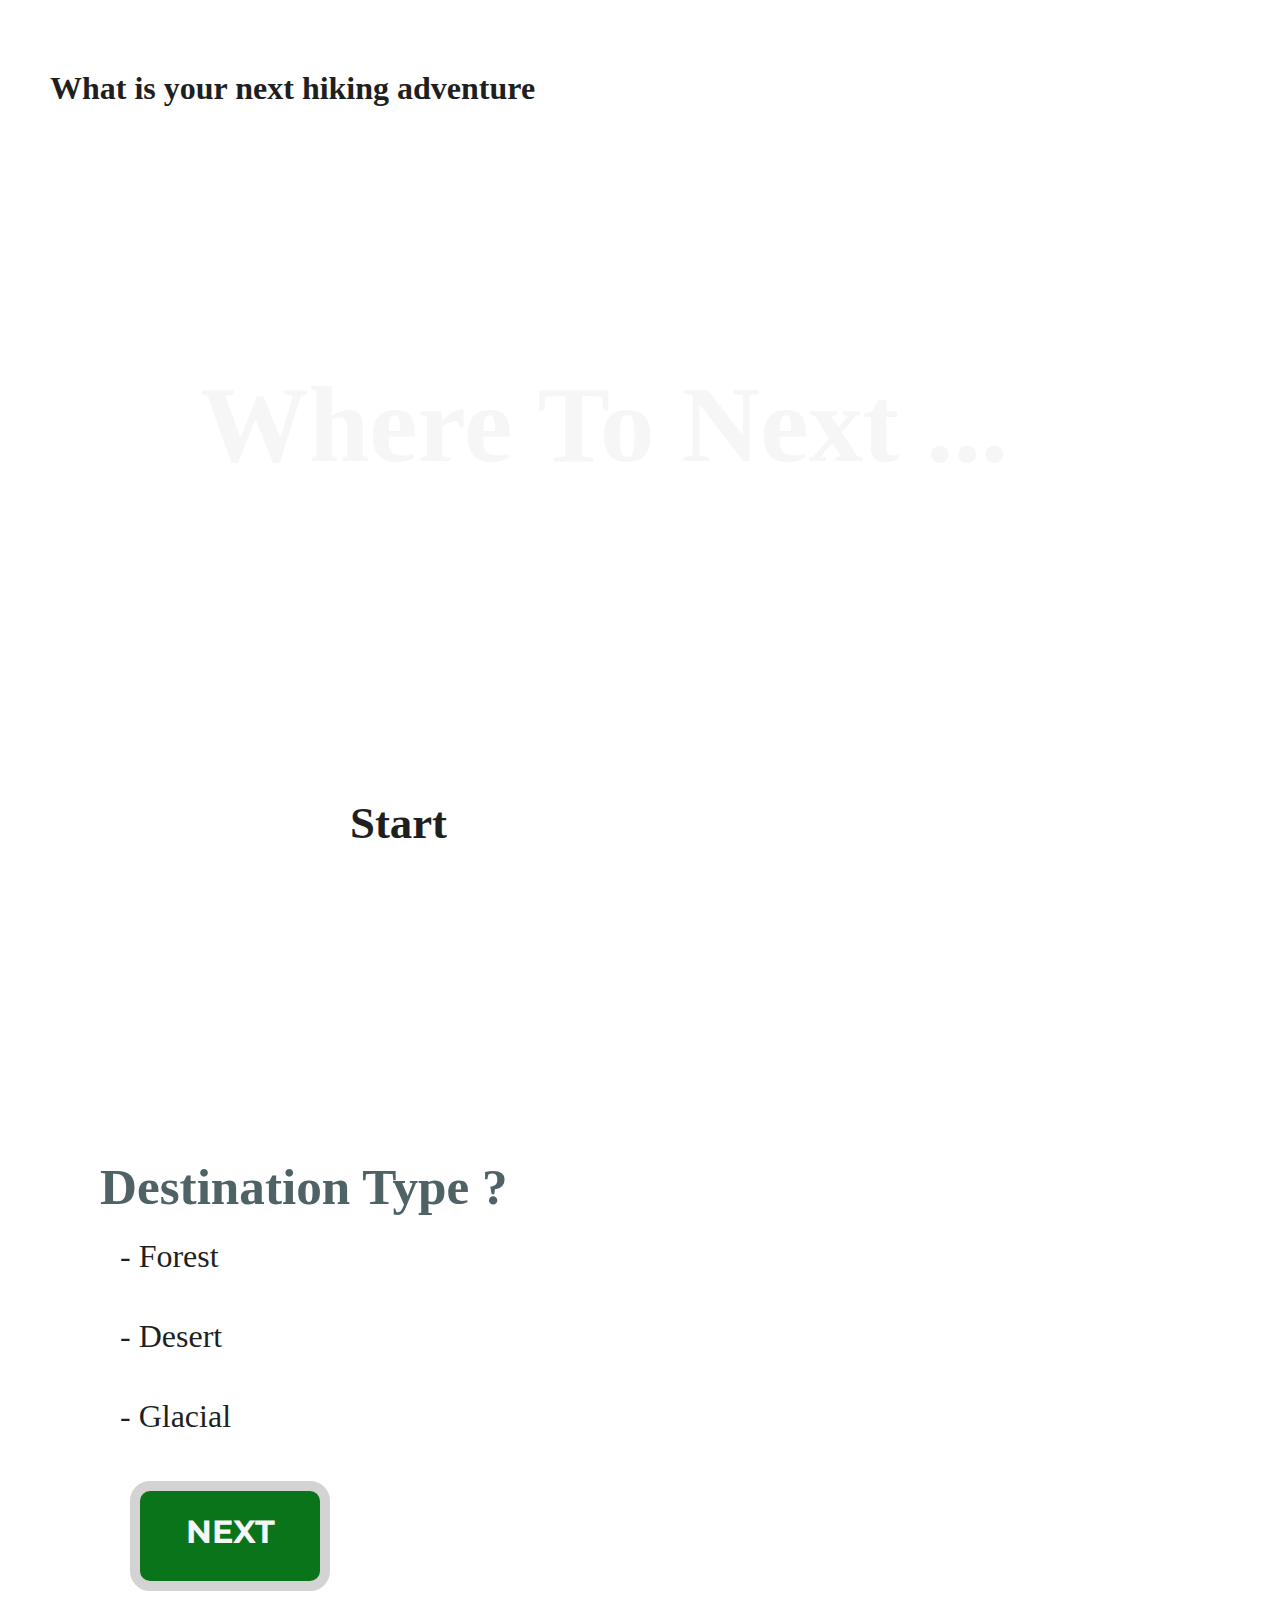
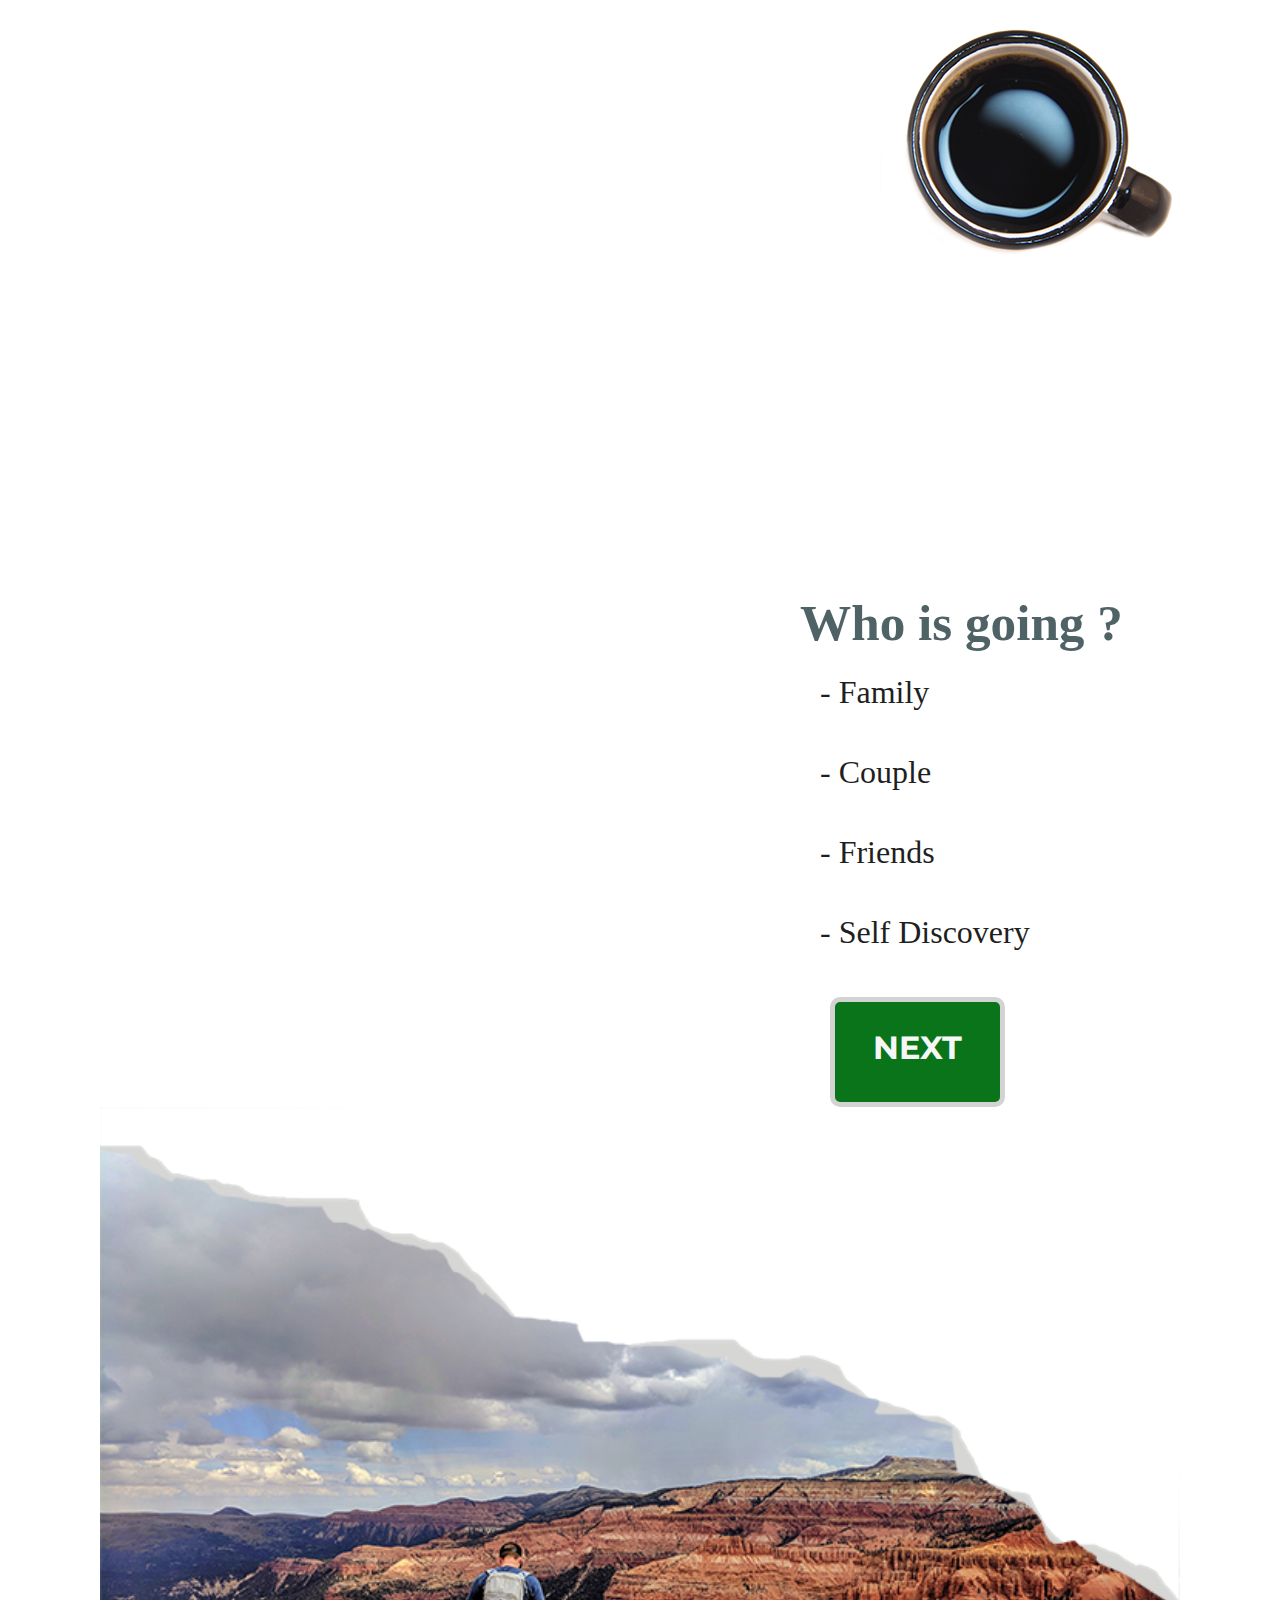
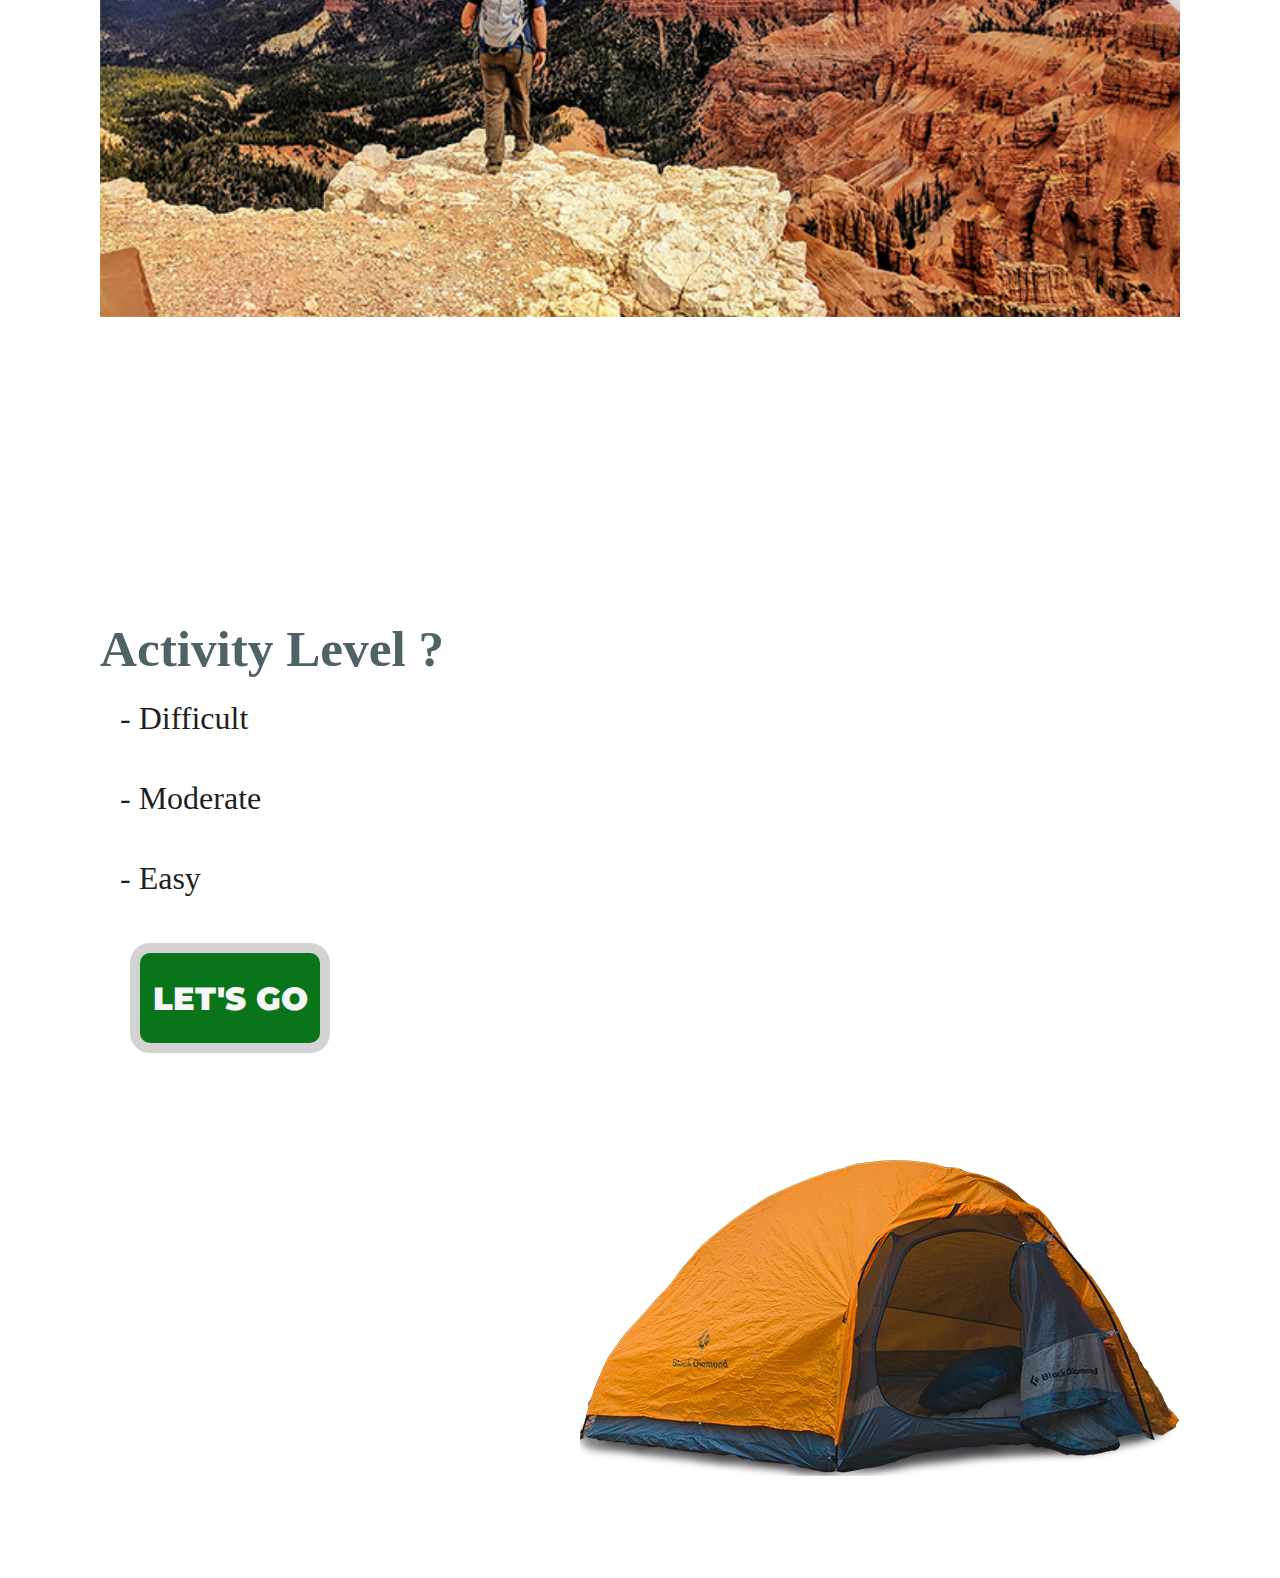
==== commit 800c5b42: "save upon project first draft completion" ====
--- a/index.html
+++ b/index.html
@@ -19,7 +19,7 @@
         </nav>
         <section class="main">
             <div class="main-start wrapper">
-                <h1>Where To Next ...</h1>
+                <h1 class="title">Where To Next ...</h1>
                 <div class="main-start-icon">
                     <h3>Start</h3>
                     <i class="fas fa-arrow-down fas-header"></i>
@@ -28,17 +28,19 @@
         </section>
     </header>
 
+    <!-- FORM SECTION -->
+
     <main>
         <form action="" class="form wrapper">
-            <section class="form-question">
-                <div class="question-type">
+            <section class="form-question form-question-type">
+                <div class="form-question-type-div">
                     <h4>Destination Type ?</h4>
-                    <input type="radio" id="nature" value="nature" name="place">
-                    <label for="nature" class="radio-label">- Nature</label>
-                    <input type="radio" id="city" value="city" name="place">
-                    <label for="city" class="radio-label">- City</label>
-                    <input type="radio" id="culture" value="culture" name="place">
-                    <label for="culture" class="radio-label">- Culture</label>
+                    <input type="radio" id="forest" value="forest" name="place">
+                    <label for="forest" class="radio-label">- Forest</label>
+                    <input type="radio" id="desert" value="desert" name="place">
+                    <label for="desert" class="radio-label">- Desert</label>
+                    <input type="radio" id="glacial" value="glacial" name="place">
+                    <label for="glacial" class="radio-label">- Glacial</label>
 
                     <div class="button next-question">
                         <h5>Next</h5>
@@ -62,10 +64,10 @@
 
             <section class="form-question form-question-people">
                 <figure>
-                    <img src="./assets/image-2.png" alt="Woman on the peak of green mountain">
+                    <img src="./assets/image-2.png" alt="Man hiking top of canyon">
                 </figure>
 
-                <div class="question-people-div">
+                <div class="form-question-people-div">
                     <h4>Who is going ?</h4>
                     <input type="radio" name="people" value="family" id="family">
                     <label for="family" class="radio-label">- Family</label>
@@ -92,22 +94,22 @@
             </section>
 
             <section class="form-question form-question-level">
-            <div class="question-level-div">
-                <h4>Activity Level ?</h4>
-                <input type="radio" name="activity" value="alot" id="alot">
-                <label for="alot" class="radio-label">- a lot</label>
-                <input type="radio" name="activity" value="little" id="little">
-                <label for="little" class="radio-label">- a little</label>
-                <input type="radio" name="activity" value="nothing" id="nothing">
-                <label for="nothing" class="radio-label">- I want to do nothing</label>
-
-                <div class="submit-container">
-                    <input id="button" class="button" type="submit" value="Let's Go">
-                </div>
-            </div>
+                <div class="question-level-div">
+                    <h4>Activity Level ?</h4>
+                    <input type="radio" name="activity" value="difficult" id="difficult">
+                    <label for="difficult" class="radio-label">- Difficult</label>
+                    <input type="radio" name="activity" value="moderate" id="moderate">
+                    <label for="moderate" class="radio-label">- Moderate</label>
+                    <input type="radio" name="activity" value="easy" id="easy">
+                    <label for="easy" class="radio-label">- Easy</label>
+
+                    <div class="submit-container">
+                        <input id="button" class="button" type="submit" value="Let's Go">
+                    </div>
+                </div>
 
                 <figure>
-                    <img src="./assets/image-4.png" alt="top view of a black coffee in mug">
+                    <img class="tent" src="./assets/image-4.png" alt="top view of a black coffee in mug">
                 </figure>
 
                 <figure class="moon">
@@ -132,6 +134,7 @@
         <div class="location-div-info wrapper">
             <div class="location-div-stats">
                 <h6>Lauterbrennen</h6>
+                <p class="location-div-place">Switzerland</p>
                 <p>Lorem ipsum dolor sit amet consectetur, adipisicing elit. Commodi, aspernatur animi cum unde aut accusamus, inventore quibusdam nesciunt similique minima ut sequi qui soluta quidem consequatur molestiae illo a magnam rem debitis! Ut dolore dolorem soluta consectetur, vel cum officiis.</p>
                 <ul>
                     <li>Difficulty:<span> Moderate</span></li>
@@ -146,202 +149,210 @@
         </div>  
     </section>
 
-    <section class="location railayBeach">
-        <div class="location-div">
-            <div class="back-button wrapper">
-                <input id="button" class="button3" type="submit" value="Choose New Hike">
-            </div>
-        </div>
-        <div class="location-div-info wrapper">
-            <div class="location-div-stats">
-                <h6>Lauterbrennen</h6>
+    <section class="location kalalau">
+        <div class="location-div">
+            <div class="back-button wrapper">
+                <input id="button" class="button3" type="submit" value="Choose New Hike">
+            </div>
+        </div>
+        <div class="location-div-info wrapper">
+            <div class="location-div-stats">
+                <h6>Kalalau Trail</h6>
+                <p class="location-div-place">Hawaii, United States</p>
+                <p>Lorem ipsum dolor sit amet consectetur, adipisicing elit. Commodi, aspernatur animi cum unde aut
+                    accusamus, inventore quibusdam nesciunt similique minima ut sequi qui soluta quidem consequatur
+                    molestiae illo a magnam rem debitis! Ut dolore dolorem soluta consectetur, vel cum officiis.</p>
+                <ul>
+                    <li>Difficulty:<span> Easy to Moderate</span></li>
+                    <li>Accomodation Type:<span> Resorts, Hotel, & Camping</span></li>
+                    <li>Best Time to Hike:<span> Spring & Summer</span></li>
+                </ul>
+                <a class="button2" href="#">Explore Further</a>
+            </div>
+            <figure class="location-div-img">
+                <img src="./assets/image-9.jpg" alt="Travellers on train looking out at Lauterbrunnen">
+            </figure>
+        </div>
+    </section>
+
+    <section class="location jasper">
+        <div class="location-div">
+            <div class="back-button wrapper">
+                <input id="button" class="button3" type="submit" value="Choose New Hike">
+            </div>
+        </div>
+        <div class="location-div-info wrapper">
+            <div class="location-div-stats">
+                <h6>Jasper</h6>
+                <p class="location-div-place">Alberta, Canada</p>
+                <p>Lorem ipsum dolor sit amet consectetur, adipisicing elit. Commodi, aspernatur animi cum unde aut
+                    accusamus, inventore quibusdam nesciunt similique minima ut sequi qui soluta quidem consequatur
+                    molestiae illo a magnam rem debitis! Ut dolore dolorem soluta consectetur, vel cum officiis.</p>
+                <ul>
+                    <li>Difficulty:<span> Easy to Moderate</span></li>
+                    <li>Accomodation Type:<span> Resorts & Hotels</span></li>
+                    <li>Best Time to Hike:<span> Summer</span></li>
+                </ul>
+                <a class="button2" href="#">Explore Further</a>
+            </div>
+            <figure class="location-div-img">
+                <img src="./assets/image-11.jpg" alt="Travellers on train looking out at Lauterbrunnen">
+            </figure>
+        </div>
+    </section>
+
+    <section class="location zion">
+        <div class="location-div">
+            <div class="back-button wrapper">
+                <input id="button" class="button3" type="submit" value="Choose New Hike">
+            </div>
+        </div>
+        <div class="location-div-info wrapper">
+            <div class="location-div-stats">
+                <h6>Zion National Park</h6>
+                <p class="location-div-place">Utah, United States</p>
+                <p>Lorem ipsum dolor sit amet consectetur, adipisicing elit. Commodi, aspernatur animi cum unde aut
+                    accusamus, inventore quibusdam nesciunt similique minima ut sequi qui soluta quidem consequatur
+                    molestiae illo a magnam rem debitis! Ut dolore dolorem soluta consectetur, vel cum officiis.</p>
+                <ul>
+                    <li>Difficulty:<span> Difficult</span></li>
+                    <li>Accomodation Type:<span> Hotel & Camping</span></li>
+                    <li>Best Time to Hike:<span> Spring & Fall</span></li>
+                </ul>
+                <a class="button2" href="#">Explore Further</a>
+            </div>
+            <figure class="location-div-img">
+                <img src="./assets/image-13.jpg" alt="Travellers on train looking out at Lauterbrunnen">
+            </figure>
+        </div>
+    </section>
+
+    <section class="location laugavegur">
+        <div class="location-div">
+            <div class="back-button wrapper">
+                <input id="button" class="button3" type="submit" value="Choose New Hike">
+            </div>
+        </div>
+        <div class="location-div-info wrapper">
+            <div class="location-div-stats">
+                <h6>Laugavegur</h6>
+                <p class="location-div-place">Iceland</p>
+                <p>Lorem ipsum dolor sit amet consectetur, adipisicing elit. Commodi, aspernatur animi cum unde aut
+                    accusamus, inventore quibusdam nesciunt similique minima ut sequi qui soluta quidem consequatur
+                    molestiae illo a magnam rem debitis! Ut dolore dolorem soluta consectetur, vel cum officiis.</p>
+                <ul>
+                    <li>Difficulty:<span> Easy to Moderate</span></li>
+                    <li>Accomodation Type:<span> Resorts & Hotels</span></li>
+                    <li>Best Time to Hike:<span> Summer</span></li>
+                </ul>
+                <a class="button2" href="#">Explore Further</a>
+            </div>
+            <figure class="location-div-img">
+                <img src="./assets/image-15.jpg" alt="Travellers on train looking out at Lauterbrunnen">
+            </figure>
+        </div>
+    </section>
+
+    <section class="location tonto">
+        <div class="location-div">
+            <div class="back-button wrapper">
+                <input id="button" class="button3" type="submit" value="Choose New Hike">
+            </div>
+        </div>
+        <div class="location-div-info wrapper">
+            <div class="location-div-stats">
+                <h6>Tonto Natural Spring</h6>
+                <p class="location-div-place">Pheonix, United States</p>
+                <p>Lorem ipsum dolor sit amet consectetur, adipisicing elit. Commodi, aspernatur animi cum unde aut
+                    accusamus, inventore quibusdam nesciunt similique minima ut sequi qui soluta quidem consequatur
+                    molestiae illo a magnam rem debitis! Ut dolore dolorem soluta consectetur, vel cum officiis.</p>
+                <ul>
+                    <li>Difficulty:<span> Easy to Moderate</span></li>
+                    <li>Accomodation Type:<span> Resorts & Hotels</span></li>
+                    <li>Best Time to Hike:<span> Fall & Spring</span></li>
+                </ul>
+                <a class="button2" href="#">Explore Further</a>
+            </div>
+            <figure class="location-div-img">
+                <img src="./assets/image-17.jpg" alt="Travellers on train looking out at Lauterbrunnen">
+            </figure>
+        </div>
+    </section>
+
+    <section class="location fitzroytrek">
+        <div class="location-div">
+            <div class="back-button wrapper">
+                <input id="button" class="button3" type="submit" value="Choose New Hike">
+            </div>
+        </div>
+        <div class="location-div-info wrapper">
+            <div class="location-div-stats">
+                <h6>Fitz Roy Trek</h6>
+                <p class="location-div-place">Patagonia</p>
+                <p>Lorem ipsum dolor sit amet consectetur, adipisicing elit. Commodi, aspernatur animi cum unde aut
+                    accusamus, inventore quibusdam nesciunt similique minima ut sequi qui soluta quidem consequatur
+                    molestiae illo a magnam rem debitis! Ut dolore dolorem soluta consectetur, vel cum officiis.</p>
+                <ul>
+                    <li>Difficulty:<span> Difficult</span></li>
+                    <li>Accomodation Type:<span> Camping</span></li>
+                    <li>Best Time to Hike:<span> Late Winter</span></li>
+                </ul>
+                <a class="button2" href="#">Explore Further</a>
+            </div>
+            <figure class="location-div-img">
+                <img src="./assets/image-19.jpg" alt="Travellers on train looking out at Lauterbrunnen">
+            </figure>
+        </div>
+    </section>
+
+    <section class="location lagunaglacier">
+        <div class="location-div">
+            <div class="back-button wrapper">
+                <input id="button" class="button3" type="submit" value="Choose New Hike">
+            </div>
+        </div>
+        <div class="location-div-info wrapper">
+            <div class="location-div-stats">
+                <h6>Laguna Glacier</h6>
+                <p class="location-div-place">Bolivia</p>
                 <p>Lorem ipsum dolor sit amet consectetur, adipisicing elit. Commodi, aspernatur animi cum unde aut
                     accusamus, inventore quibusdam nesciunt similique minima ut sequi qui soluta quidem consequatur
                     molestiae illo a magnam rem debitis! Ut dolore dolorem soluta consectetur, vel cum officiis.</p>
                 <ul>
                     <li>Difficulty:<span> Moderate</span></li>
-                    <li>Accomodation Type:<span> Resorts & Hotels</span></li>
-                    <li>Best Time to Hike:<span> Summer</span></li>
-                </ul>
-                <a class="button2" href="#">Explore Further</a>
-            </div>
-            <figure class="location-div-img">
-                <img src="./assets/image-7.jpg" alt="Travellers on train looking out at Lauterbrunnen">
-            </figure>
-        </div>
-    </section>
-
-    <section class="location jasper">
-        <div class="location-div">
-            <div class="back-button wrapper">
-                <input id="button" class="button3" type="submit" value="Choose New Hike">
-            </div>
-        </div>
-        <div class="location-div-info wrapper">
-            <div class="location-div-stats">
-                <h6>Lauterbrennen</h6>
+                    <li>Accomodation Type:<span> Camping</span></li>
+                    <li>Best Time to Hike:<span> Spring to Fall</span></li>
+                </ul>
+                <a class="button2" href="#">Explore Further</a>
+            </div>
+            <figure class="location-div-img">
+                <img src="./assets/image-21.jpg" alt="Travellers on train looking out at Lauterbrunnen">
+            </figure>
+        </div>
+    </section>
+
+    <section class="location malignecanyon">
+        <div class="location-div">
+            <div class="back-button wrapper">
+                <input id="button" class="button3" type="submit" value="Choose New Hike">
+            </div>
+        </div>
+        <div class="location-div-info wrapper">
+            <div class="location-div-stats">
+                <h6>Maligne Canyon</h6>
+                <p class="location-div-place">Alberta, Canada</p>
                 <p>Lorem ipsum dolor sit amet consectetur, adipisicing elit. Commodi, aspernatur animi cum unde aut
                     accusamus, inventore quibusdam nesciunt similique minima ut sequi qui soluta quidem consequatur
                     molestiae illo a magnam rem debitis! Ut dolore dolorem soluta consectetur, vel cum officiis.</p>
                 <ul>
                     <li>Difficulty:<span> Moderate</span></li>
                     <li>Accomodation Type:<span> Resorts & Hotels</span></li>
-                    <li>Best Time to Hike:<span> Summer</span></li>
-                </ul>
-                <a class="button2" href="#">Explore Further</a>
-            </div>
-            <figure class="location-div-img">
-                <img src="./assets/image-7.jpg" alt="Travellers on train looking out at Lauterbrunnen">
-            </figure>
-        </div>
-    </section>
-
-    <section class="location kyoto">
-        <div class="location-div">
-            <div class="back-button wrapper">
-                <input id="button" class="button3" type="submit" value="Choose New Hike">
-            </div>
-        </div>
-        <div class="location-div-info wrapper">
-            <div class="location-div-stats">
-                <h6>Lauterbrennen</h6>
-                <p>Lorem ipsum dolor sit amet consectetur, adipisicing elit. Commodi, aspernatur animi cum unde aut
-                    accusamus, inventore quibusdam nesciunt similique minima ut sequi qui soluta quidem consequatur
-                    molestiae illo a magnam rem debitis! Ut dolore dolorem soluta consectetur, vel cum officiis.</p>
-                <ul>
-                    <li>Difficulty:<span> Moderate</span></li>
-                    <li>Accomodation Type:<span> Resorts & Hotels</span></li>
-                    <li>Best Time to Hike:<span> Summer</span></li>
-                </ul>
-                <a class="button2" href="#">Explore Further</a>
-            </div>
-            <figure class="location-div-img">
-                <img src="./assets/image-7.jpg" alt="Travellers on train looking out at Lauterbrunnen">
-            </figure>
-        </div>
-    </section>
-
-    <section class="location barcelona">
-        <div class="location-div">
-            <div class="back-button wrapper">
-                <input id="button" class="button3" type="submit" value="Choose New Hike">
-            </div>
-        </div>
-        <div class="location-div-info wrapper">
-            <div class="location-div-stats">
-                <h6>Lauterbrennen</h6>
-                <p>Lorem ipsum dolor sit amet consectetur, adipisicing elit. Commodi, aspernatur animi cum unde aut
-                    accusamus, inventore quibusdam nesciunt similique minima ut sequi qui soluta quidem consequatur
-                    molestiae illo a magnam rem debitis! Ut dolore dolorem soluta consectetur, vel cum officiis.</p>
-                <ul>
-                    <li>Difficulty:<span> Moderate</span></li>
-                    <li>Accomodation Type:<span> Resorts & Hotels</span></li>
-                    <li>Best Time to Hike:<span> Summer</span></li>
-                </ul>
-                <a class="button2" href="#">Explore Further</a>
-            </div>
-            <figure class="location-div-img">
-                <img src="./assets/image-7.jpg" alt="Travellers on train looking out at Lauterbrunnen">
-            </figure>
-        </div>
-    </section>
-
-    <section class="location nyc">
-        <div class="location-div">
-            <div class="back-button wrapper">
-                <input id="button" class="button3" type="submit" value="Choose New Hike">
-            </div>
-        </div>
-        <div class="location-div-info wrapper">
-            <div class="location-div-stats">
-                <h6>Lauterbrennen</h6>
-                <p>Lorem ipsum dolor sit amet consectetur, adipisicing elit. Commodi, aspernatur animi cum unde aut
-                    accusamus, inventore quibusdam nesciunt similique minima ut sequi qui soluta quidem consequatur
-                    molestiae illo a magnam rem debitis! Ut dolore dolorem soluta consectetur, vel cum officiis.</p>
-                <ul>
-                    <li>Difficulty:<span> Moderate</span></li>
-                    <li>Accomodation Type:<span> Resorts & Hotels</span></li>
-                    <li>Best Time to Hike:<span> Summer</span></li>
-                </ul>
-                <a class="button2" href="#">Explore Further</a>
-            </div>
-            <figure class="location-div-img">
-                <img src="./assets/image-7.jpg" alt="Travellers on train looking out at Lauterbrunnen">
-            </figure>
-        </div>
-    </section>
-
-    <section class="location bruges">
-        <div class="location-div">
-            <div class="back-button wrapper">
-                <input id="button" class="button3" type="submit" value="Choose New Hike">
-            </div>
-        </div>
-        <div class="location-div-info wrapper">
-            <div class="location-div-stats">
-                <h6>Lauterbrennen</h6>
-                <p>Lorem ipsum dolor sit amet consectetur, adipisicing elit. Commodi, aspernatur animi cum unde aut
-                    accusamus, inventore quibusdam nesciunt similique minima ut sequi qui soluta quidem consequatur
-                    molestiae illo a magnam rem debitis! Ut dolore dolorem soluta consectetur, vel cum officiis.</p>
-                <ul>
-                    <li>Difficulty:<span> Moderate</span></li>
-                    <li>Accomodation Type:<span> Resorts & Hotels</span></li>
-                    <li>Best Time to Hike:<span> Summer</span></li>
-                </ul>
-                <a class="button2" href="#">Explore Further</a>
-            </div>
-            <figure class="location-div-img">
-                <img src="./assets/image-7.jpg" alt="Travellers on train looking out at Lauterbrunnen">
-            </figure>
-        </div>
-    </section>
-
-    <section class="location berlin">
-        <div class="location-div">
-            <div class="back-button wrapper">
-                <input id="button" class="button3" type="submit" value="Choose New Hike">
-            </div>
-        </div>
-        <div class="location-div-info wrapper">
-            <div class="location-div-stats">
-                <h6>Lauterbrennen</h6>
-                <p>Lorem ipsum dolor sit amet consectetur, adipisicing elit. Commodi, aspernatur animi cum unde aut
-                    accusamus, inventore quibusdam nesciunt similique minima ut sequi qui soluta quidem consequatur
-                    molestiae illo a magnam rem debitis! Ut dolore dolorem soluta consectetur, vel cum officiis.</p>
-                <ul>
-                    <li>Difficulty:<span> Moderate</span></li>
-                    <li>Accomodation Type:<span> Resorts & Hotels</span></li>
-                    <li>Best Time to Hike:<span> Summer</span></li>
-                </ul>
-                <a class="button2" href="#">Explore Further</a>
-            </div>
-            <figure class="location-div-img">
-                <img src="./assets/image-7.jpg" alt="Travellers on train looking out at Lauterbrunnen">
-            </figure>
-        </div>
-    </section>
-
-    <section class="location stuttgard">
-        <div class="location-div">
-            <div class="back-button wrapper">
-                <input id="button" class="button3" type="submit" value="Choose New Hike">
-            </div>
-        </div>
-        <div class="location-div-info wrapper">
-            <div class="location-div-stats">
-                <h6>Lauterbrennen</h6>
-                <p>Lorem ipsum dolor sit amet consectetur, adipisicing elit. Commodi, aspernatur animi cum unde aut
-                    accusamus, inventore quibusdam nesciunt similique minima ut sequi qui soluta quidem consequatur
-                    molestiae illo a magnam rem debitis! Ut dolore dolorem soluta consectetur, vel cum officiis.</p>
-                <ul>
-                    <li>Difficulty:<span> Moderate</span></li>
-                    <li>Accomodation Type:<span> Resorts & Hotels</span></li>
-                    <li>Best Time to Hike:<span> Summer</span></li>
-                </ul>
-                <a class="button2" href="#">Explore Further</a>
-            </div>
-            <figure class="location-div-img">
-                <img src="./assets/image-7.jpg" alt="Travellers on train looking out at Lauterbrunnen">
+                    <li>Best Time to Hike:<span> All Year</span></li>
+                </ul>
+                <a class="button2" href="#">Explore Further</a>
+            </div>
+            <figure class="location-div-img">
+                <img src="./assets/image-23.jpg" alt="Travellers on train looking out at Lauterbrunnen">
             </figure>
         </div>
     </section>
--- a/style/styles.css
+++ b/style/styles.css
@@ -1 +1 @@
-article,aside,details,figcaption,figure,footer,header,hgroup,nav,section,summary{display:block}audio,canvas,video{display:inline-block}audio:not([controls]){display:none;height:0}[hidden]{display:none}html{font-family:sans-serif;-webkit-text-size-adjust:100%;-ms-text-size-adjust:100%}a:focus{outline:thin dotted}a:active,a:hover{outline:0}h1{font-size:2em}abbr[title]{border-bottom:1px dotted}b,strong{font-weight:700}dfn{font-style:italic}mark{background:#ff0;color:#000}code,kbd,pre,samp{font-family:monospace, serif;font-size:1em}pre{white-space:pre-wrap;word-wrap:break-word}q{quotes:\201C \201D \2018 \2019}small{font-size:80%}sub,sup{font-size:75%;line-height:0;position:relative;vertical-align:baseline}sup{top:-.5em}sub{bottom:-.25em}img{border:0}svg:not(:root){overflow:hidden}fieldset{border:1px solid silver;margin:0 2px;padding:.35em .625em .75em}button,input,select,textarea{font-family:inherit;font-size:100%;margin:0}button,input{line-height:normal}button,html input[type=button],input[type=reset],input[type=submit]{-webkit-appearance:button;cursor:pointer}button[disabled],input[disabled]{cursor:default}input[type=checkbox],input[type=radio]{-webkit-box-sizing:border-box;box-sizing:border-box;padding:0}input[type=search]{-webkit-appearance:textfield;-moz-box-sizing:content-box;-webkit-box-sizing:content-box;box-sizing:content-box}input[type=search]::-webkit-search-cancel-button,input[type=search]::-webkit-search-decoration{-webkit-appearance:none}textarea{overflow:auto;vertical-align:top}table{border-collapse:collapse;border-spacing:0}body,figure{margin:0}button::-moz-focus-inner,input::-moz-focus-inner,legend{border:0;padding:0}.clearfix:after{visibility:hidden;display:block;font-size:0;content:'';clear:both;height:0}*{-moz-box-sizing:border-box;-webkit-box-sizing:border-box;box-sizing:border-box}body{font-family:'Montserrat', sans-serif;font-family:'Homemade Apple', cursive;font-size:62.5%}.wrapper{max-width:1280px;margin:0 auto}h1{font-size:6.8rem;color:#f6f6f6;margin:0;text-align:left;margin-top:100px}h2{padding-top:20px;font-size:2rem;color:#1f1f1f;margin:0}h3{font-size:2.8rem;color:#1f1f1f;margin:0;margin:0;line-height:1}.main{background-image:url(../assets/image-1.png);min-height:100vh;background-size:cover;background-position:center top;display:-webkit-box;display:-ms-flexbox;display:flex;-webkit-box-orient:vertical;-webkit-box-direction:normal;-ms-flex-direction:column;flex-direction:column;padding-left:100px;position:relative}.main-start{width:1280px}.main-start-icon{position:absolute;bottom:100px}.fas-header{color:#1f1f1f;font-size:6rem;padding:0  0 60px 20px;-webkit-animation:fade-in 3s;animation:fade-in 3s;-webkit-animation-iteration-count:3;animation-iteration-count:3}@-webkit-keyframes fade-in{0%{opacity:0}to{opacity:1}}@keyframes fade-in{0%{opacity:0}to{opacity:1}}.header-nav{display:-webkit-box;display:-ms-flexbox;display:flex;-webkit-box-pack:right;-ms-flex-pack:right;justify-content:right;padding-right:160px;text-align:right}.moon{-ms-flex-item-align:start;align-self:flex-start}input[type=radio]{opacity:0;position:absolute}.radio-label{display:block;position:relative;padding:20px}.hidden,.location{display:none}.active{display:block}label{font-size:2rem;color:#1f1f1f;margin:0}.form{padding:100px 0}.form-question:nth-child(-n+2){padding-bottom:300px}h4{font-size:3.2rem;color:#4F6367;margin:0}label:hover{color:#0a741b}input[type=radio]:checked+label{text-decoration:line-through;color:#0a741b}.form-question{position:relative;display:-webkit-box;display:-ms-flexbox;display:flex;-webkit-box-align:center;-ms-flex-align:center;align-items:center}.form-question-level,.form-question-people{-webkit-box-pack:justify;-ms-flex-pack:justify;justify-content:space-between}.footprint-string{height:200px;display:-webkit-box;display:-ms-flexbox;display:flex;-webkit-box-align:end;-ms-flex-align:end;align-items:flex-end;-webkit-transform:rotateZ(50deg);-ms-transform:rotate(50deg);transform:rotateZ(50deg);position:absolute;bottom:100px;left:250px}.footprint-string-2{-webkit-transform:rotateZ(145deg);-ms-transform:rotate(145deg);transform:rotateZ(145deg)}.animate{opacity:0;-webkit-animation:fade-out 5s forwards;animation:fade-out 5s forwards}.footprint-left-1,.footprint-left-4{margin-right:50px;opacity:0;-webkit-transition:all 0.5s ease-in-out;-moz-transition:all 0.5s ease-in-out;-ms-transition:all 0.5s ease-in-out;-o-transition:all 0.5s ease-in-out;transition:all 0.5s ease-in-out}.footprint-left-1-B,.footprint-left-4-B{-webkit-transform:rotateZ(45deg);-ms-transform:rotate(45deg);transform:rotateZ(45deg);-ms-flex-item-align:center;align-self:center}.footprint-right-1,.footprint-right-3{-webkit-transform:rotatez(25deg);-ms-transform:rotate(25deg);transform:rotatez(25deg);opacity:0;-webkit-animation-delay:1s;animation-delay:1s}.footprint-left-2,.footprint-left-5{-ms-flex-item-align:center;align-self:center;-webkit-transform:rotatez(30deg);-ms-transform:rotate(30deg);transform:rotatez(30deg);opacity:0;-webkit-animation-delay:2s;animation-delay:2s}.footprint-right-2,.footprint-right-4{-webkit-transform:rotatez(40deg);-ms-transform:rotate(40deg);transform:rotatez(40deg);opacity:0;-webkit-animation-delay:3s;animation-delay:3s}.footprint-left-3,.footprint-left-6{-ms-flex-item-align:center;align-self:center;-webkit-transform:rotatez(50deg);-ms-transform:rotate(50deg);transform:rotatez(50deg);opacity:0;-webkit-animation-delay:4s;animation-delay:4s;margin-left:40px}@-webkit-keyframes fade-out{0%{opacity:1}to{opacity:0}}@keyframes fade-out{0%{opacity:1}to{opacity:0}}.next-question{background:#0a741b;width:175px;height:110px;display:-webkit-box;display:-ms-flexbox;display:flex;-webkit-box-orient:vertical;-webkit-box-direction:normal;-ms-flex-direction:column;flex-direction:column;text-align:center;-webkit-box-pack:center;-ms-flex-pack:center;justify-content:center;border-radius:20px;border:10px solid lightgray;margin:25px 0 0 30px}.next-question-2{margin-right:175px}.button{background:#0a741b;width:200px;height:110px;border-radius:20px;border:10px solid lightgray;margin:25px 0 0 30px;font-size:2rem;color:#f6f6f6;font-family:'Montserrat', sans-serif;font-weight:900;text-transform:uppercase}.next-question:hover{background:#4F6367}.fas-main{color:#f6f6f6;font-size:2.4rem;margin-bottom:10px}h5{font-size:2rem;color:#f6f6f6;font-family:'Montserrat', sans-serif;text-transform:uppercase;margin:0}.opacity{opacity:1}.location-div{background-image:url(../assets/image-6.jpg);min-height:50vh;background-size:cover;background-position:center;padding:100px}.location-div-info{padding-top:100px;display:-webkit-box;display:-ms-flexbox;display:flex}.location-div-stats{width:50%}.location-div-img{width:50%}.location-div-img img{margin-left:50px;width:100%}li,p,ul{font-size:1.6rem;color:#f6f6f6;font-family:'Montserrat', sans-serif;color:#1f1f1f;list-style:none;padding:0}li span,p span,ul span{color:#0a741b}ul{margin-bottom:50px}h6{font-size:3.6rem;color:#4F6367;margin:0;line-height:1}.button2{background:#0a741b;padding:20px;text-decoration:none;border-radius:10px;border:5px solid lightgray;font-size:1.6rem;color:#f6f6f6;font-family:'Montserrat', sans-serif;font-weight:900;text-transform:uppercase}.button2:hover{background:#4F6367}.button3{font-size:1.6rem;color:#1f1f1f;margin:0;border-radius:10px;line-height:2;-webkit-box-shadow:10px 10px 5px;box-shadow:10px 10px 5px;padding:0 20px}.button3:hover{background:lightgray}+article,aside,details,figcaption,figure,footer,header,hgroup,nav,section,summary{display:block}audio,canvas,video{display:inline-block}audio:not([controls]){display:none;height:0}[hidden]{display:none}html{font-family:sans-serif;-webkit-text-size-adjust:100%;-ms-text-size-adjust:100%}a:focus{outline:thin dotted}a:active,a:hover{outline:0}h1{font-size:2em}abbr[title]{border-bottom:1px dotted}b,strong{font-weight:700}dfn{font-style:italic}mark{background:#ff0;color:#000}code,kbd,pre,samp{font-family:monospace, serif;font-size:1em}pre{white-space:pre-wrap;word-wrap:break-word}q{quotes:\201C \201D \2018 \2019}small{font-size:80%}sub,sup{font-size:75%;line-height:0;position:relative;vertical-align:baseline}sup{top:-.5em}sub{bottom:-.25em}img{border:0}svg:not(:root){overflow:hidden}fieldset{border:1px solid silver;margin:0 2px;padding:.35em .625em .75em}button,input,select,textarea{font-family:inherit;font-size:100%;margin:0}button,input{line-height:normal}button,html input[type=button],input[type=reset],input[type=submit]{-webkit-appearance:button;cursor:pointer}button[disabled],input[disabled]{cursor:default}input[type=checkbox],input[type=radio]{-webkit-box-sizing:border-box;box-sizing:border-box;padding:0}input[type=search]{-webkit-appearance:textfield;-moz-box-sizing:content-box;-webkit-box-sizing:content-box;box-sizing:content-box}input[type=search]::-webkit-search-cancel-button,input[type=search]::-webkit-search-decoration{-webkit-appearance:none}textarea{overflow:auto;vertical-align:top}table{border-collapse:collapse;border-spacing:0}body,figure{margin:0}button::-moz-focus-inner,input::-moz-focus-inner,legend{border:0;padding:0}.clearfix:after{visibility:hidden;display:block;font-size:0;content:'';clear:both;height:0}*{-moz-box-sizing:border-box;-webkit-box-sizing:border-box;box-sizing:border-box}body{font-family:'Montserrat', sans-serif;font-family:'Homemade Apple', cursive;font-size:62.5%}.wrapper{max-width:1280px;margin:0 auto}.title{font-size:6.8rem;color:#f6f6f6;margin:0;text-align:left;margin-top:200px;line-height:1.25}h2{padding-top:20px;font-size:2rem;color:#1f1f1f;margin:0}h3{font-size:2.8rem;color:#1f1f1f;margin:0;margin:0;line-height:1}.main{background-image:url(../assets/image-1.png);min-height:100vh;background-size:cover;background-position:center top;display:-webkit-box;display:-ms-flexbox;display:flex;-webkit-box-orient:vertical;-webkit-box-direction:normal;-ms-flex-direction:column;flex-direction:column;padding-left:100px;position:relative}.main-start-icon{position:absolute;bottom:100px;left:350px}.fas-header{color:#1f1f1f;font-size:6rem;padding:0  0 60px 20px;-webkit-animation:fade-in 3s;animation:fade-in 3s;-webkit-animation-iteration-count:3;animation-iteration-count:3}@-webkit-keyframes fade-in{0%{opacity:0}to{opacity:1}}@keyframes fade-in{0%{opacity:0}to{opacity:1}}.header-nav{display:-webkit-box;display:-ms-flexbox;display:flex;-webkit-box-pack:right;-ms-flex-pack:right;justify-content:right;padding-right:160px;text-align:right}.moon{-ms-flex-item-align:start;align-self:flex-start}input[type=radio]{opacity:0;position:absolute}.radio-label{display:block;position:relative;padding:20px}.hidden,.location{display:none}.active{display:block}label{font-size:2rem;color:#1f1f1f;margin:0;line-height:1.25}.form{padding:100px 0}.form-question:nth-child(-n+2){padding-bottom:300px}h4{font-size:3.2rem;color:#4F6367;margin:0}label:hover{color:#0a741b}input[type=radio]:checked+label{text-decoration:line-through;color:#0a741b}.form-question{position:relative;display:-webkit-box;display:-ms-flexbox;display:flex;-webkit-box-align:center;-ms-flex-align:center;align-items:center}.form-question-people{-webkit-box-pack:justify;-ms-flex-pack:justify;justify-content:space-between}.form-question-people figure{width:60%}.form-question-people figure img{width:100%}.footprint-string{height:200px;display:-webkit-box;display:-ms-flexbox;display:flex;-webkit-box-align:end;-ms-flex-align:end;align-items:flex-end;-webkit-transform:rotateZ(50deg);-ms-transform:rotate(50deg);transform:rotateZ(50deg);position:absolute;bottom:100px;left:250px}.footprint-string-2{-webkit-transform:rotateZ(145deg);-ms-transform:rotate(145deg);transform:rotateZ(145deg)}.animate{opacity:0;-webkit-animation:fade-out 5s forwards;animation:fade-out 5s forwards}.footprint-left-1,.footprint-left-4{margin-right:50px;opacity:0;-webkit-transition:all 0.5s ease-in-out;-moz-transition:all 0.5s ease-in-out;-ms-transition:all 0.5s ease-in-out;-o-transition:all 0.5s ease-in-out;transition:all 0.5s ease-in-out}.footprint-left-1-B,.footprint-left-4-B{-webkit-transform:rotateZ(45deg);-ms-transform:rotate(45deg);transform:rotateZ(45deg);-ms-flex-item-align:center;align-self:center}.footprint-right-1,.footprint-right-3{-webkit-transform:rotatez(25deg);-ms-transform:rotate(25deg);transform:rotatez(25deg);opacity:0;-webkit-animation-delay:1s;animation-delay:1s}.footprint-left-2,.footprint-left-5{-ms-flex-item-align:center;align-self:center;-webkit-transform:rotatez(30deg);-ms-transform:rotate(30deg);transform:rotatez(30deg);opacity:0;-webkit-animation-delay:2s;animation-delay:2s}.footprint-right-2,.footprint-right-4{-webkit-transform:rotatez(40deg);-ms-transform:rotate(40deg);transform:rotatez(40deg);opacity:0;-webkit-animation-delay:3s;animation-delay:3s}.footprint-left-3,.footprint-left-6{-ms-flex-item-align:center;align-self:center;-webkit-transform:rotatez(50deg);-ms-transform:rotate(50deg);transform:rotatez(50deg);opacity:0;-webkit-animation-delay:4s;animation-delay:4s;margin-left:40px}@-webkit-keyframes fade-out{0%{opacity:1}to{opacity:0}}@keyframes fade-out{0%{opacity:1}to{opacity:0}}.next-question{background:#0a741b;width:175px;height:110px;display:-webkit-box;display:-ms-flexbox;display:flex;-webkit-box-orient:vertical;-webkit-box-direction:normal;-ms-flex-direction:column;flex-direction:column;text-align:center;-webkit-box-pack:center;-ms-flex-pack:center;justify-content:center;border-radius:20px;border:10px solid lightgray;margin:25px 0 0 30px}.next-question-2{margin-right:175px}.button{background:#0a741b;width:200px;height:110px;border-radius:20px;border:10px solid lightgray;margin:25px 0 0 30px;font-size:2rem;color:#f6f6f6;font-family:'Montserrat', sans-serif;font-weight:900;text-transform:uppercase}.next-question:hover{background:#4F6367}.fas-main{color:#f6f6f6;font-size:2.4rem;margin-bottom:10px}h5{font-size:2rem;color:#f6f6f6;font-family:'Montserrat', sans-serif;text-transform:uppercase;margin:0}.opacity{opacity:1}.location-div{min-height:80vh;background-size:cover;background-position:center;padding:20px;display:-webkit-box;display:-ms-flexbox;display:flex}.location-div-info{padding:100px 0;display:-webkit-box;display:-ms-flexbox;display:flex}.location-div-stats{width:50%}.location-div-img{width:50%}.location-div-img img{margin-left:50px;width:100%}li,p,ul{font-size:1.6rem;color:#f6f6f6;font-family:'Montserrat', sans-serif;color:#1f1f1f;list-style:none;padding:0}li span,p span,ul span{color:#0a741b}ul{margin-bottom:50px}h6{font-size:3.6rem;color:#4F6367;margin:0;line-height:1}.button2{background:#0a741b;padding:20px;text-decoration:none;border-radius:10px;border:5px solid lightgray;font-size:1.6rem;color:#f6f6f6;font-family:'Montserrat', sans-serif;font-weight:900;text-transform:uppercase}.button2:hover{background:#4F6367}.button3{font-size:1.6rem;color:#1f1f1f;margin:0;border-radius:10px;line-height:2;padding:0 20px}.button3:hover{background:lightgray}.lauterbrunnen .location-div{background-image:url(../assets/image-6.jpg)}.kalalau .location-div{background-image:url(../assets/image-8.jpg)}.jasper .location-div{background-image:url(../assets/image-10.jpg)}.zion .location-div{background-image:url(../assets/image-12.jpg)}.laugavegur .location-div{background-image:url(../assets/image-14.jpg)}.tonto .location-div{background-image:url(../assets/image-16.jpg)}.fitzroytrek .location-div{background-image:url(../assets/image-18.jpg)}.lagunaglacier .location-div{background-image:url(../assets/image-20.jpg)}.malignecanyon .location-div{background-image:url(../assets/image-22.jpg)}@media (max-width:1480px){.wrapper{margin-left:100px;margin-right:100px}.main{background-position:left top}}@media (max-width:1375px){.moon{display:none}.form-question-people{-webkit-box-orient:vertical;-webkit-box-direction:reverse;-ms-flex-direction:column-reverse;flex-direction:column-reverse}.form-question-people-div{-ms-flex-item-align:end;align-self:flex-end}.form-question-people figure{width:100%}.form-question-level{-webkit-box-orient:vertical;-webkit-box-direction:normal;-ms-flex-direction:column;flex-direction:column;-webkit-box-align:start;-ms-flex-align:start;align-items:flex-start}.form-question-level figure{-ms-flex-item-align:end;align-self:flex-end}.question-people-div{padding-bottom:50px}}@media (max-width:1375px){.header-nav{-webkit-box-pack:start;-ms-flex-pack:start;justify-content:flex-start;padding:50px}.form-question-type{-webkit-box-orient:vertical;-webkit-box-direction:normal;-ms-flex-direction:column;flex-direction:column;-webkit-box-align:start;-ms-flex-align:start;align-items:flex-start}.form-question-type figure{-ms-flex-item-align:end;align-self:flex-end}.question-level-div{padding-bottom:100px}}@media (max-width:1080px){.location-div-info{-webkit-box-orient:vertical;-webkit-box-direction:normal;-ms-flex-direction:column;flex-direction:column}.location-div-stats{padding-bottom:100px;width:100%}.location-div-img{width:100%}.location-div-img img{margin:0}}@media (max-width:680px){.header-nav{padding:20px}.header-nav h2{font-size:1.6rem}.title{font-size:4.8rem}.main{background-image:url(../assets/image-1.png);min-height:100vh;background-size:cover;background-position:25% top}.main-start-icon{left:100px}.form-question-type-div h4{font-size:2.4rem}.wrapper{margin-left:50px;margin-right:50px}.form-question img{display:none}}@media (max-width:420px){.main{padding:20px}form-question{-webkit-box-align:center;-ms-flex-align:center;align-items:center}.location-div-stats h6{font-size:2.4rem}}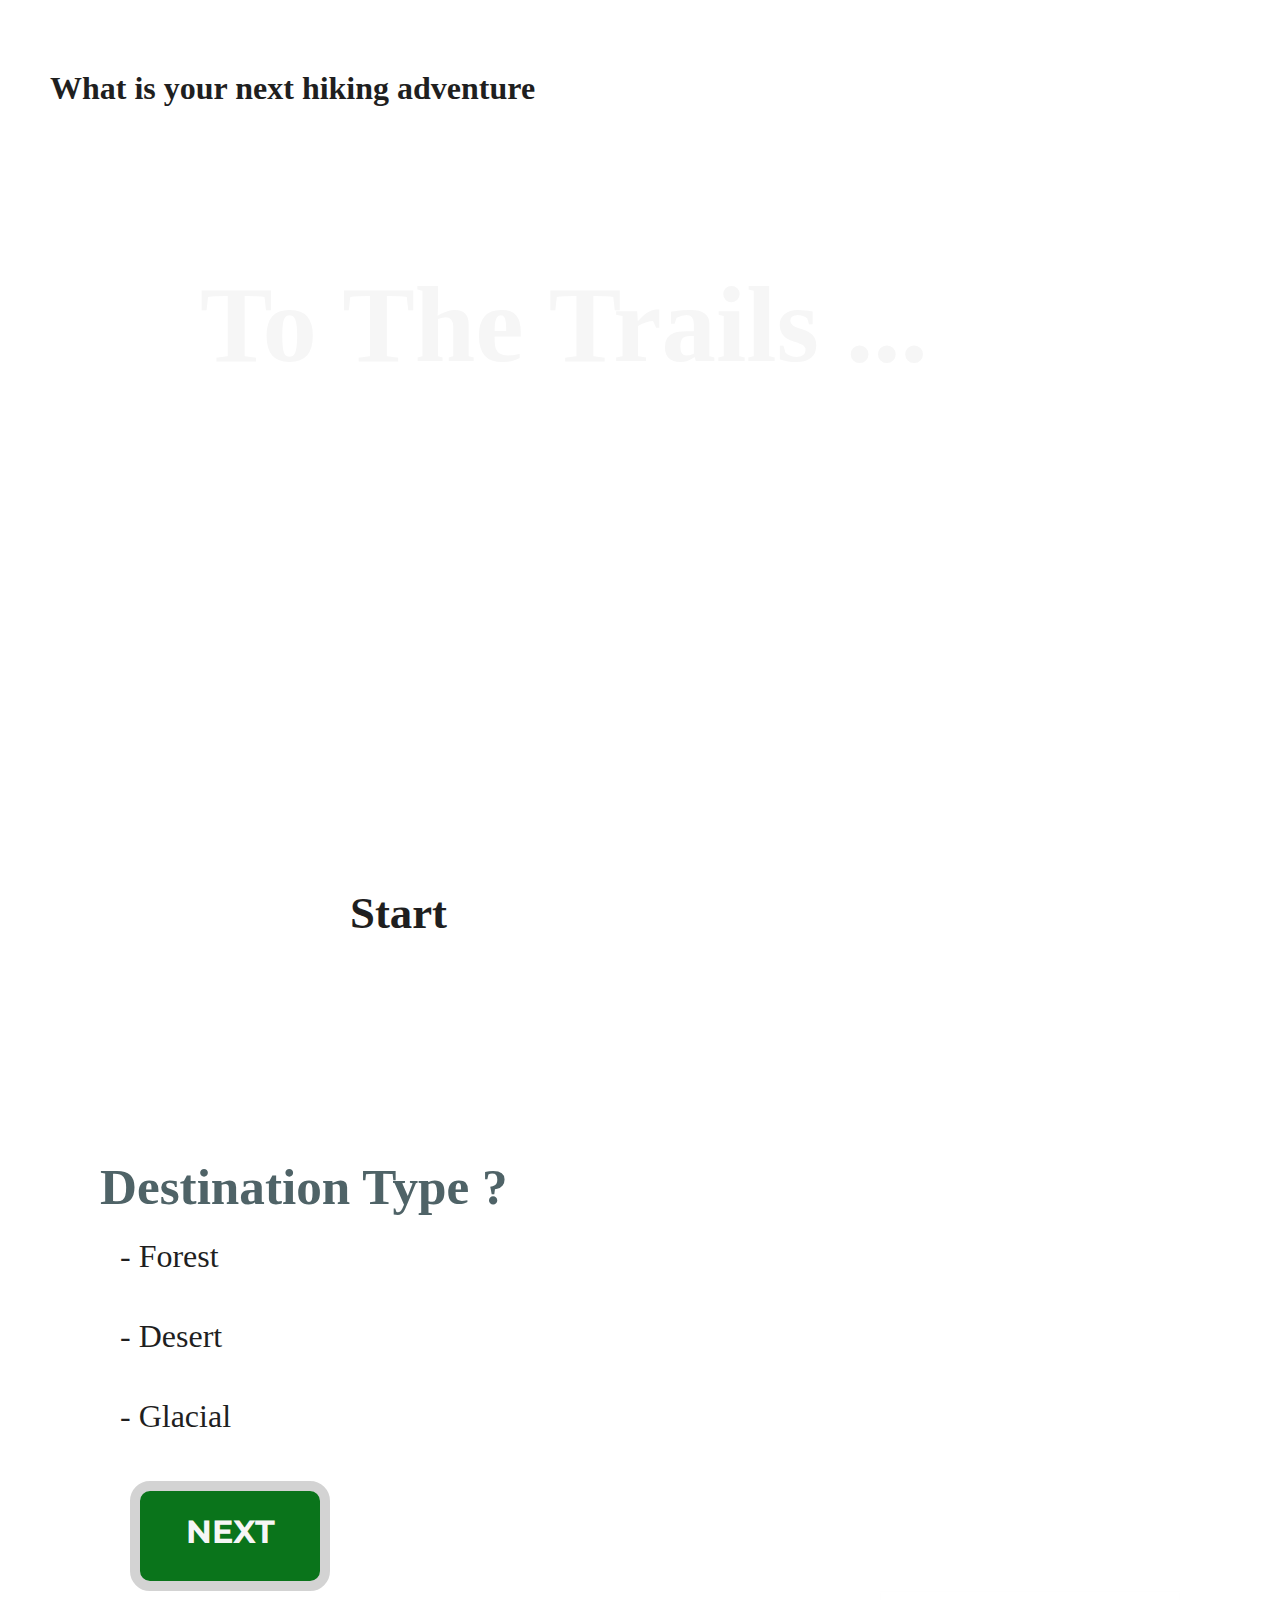
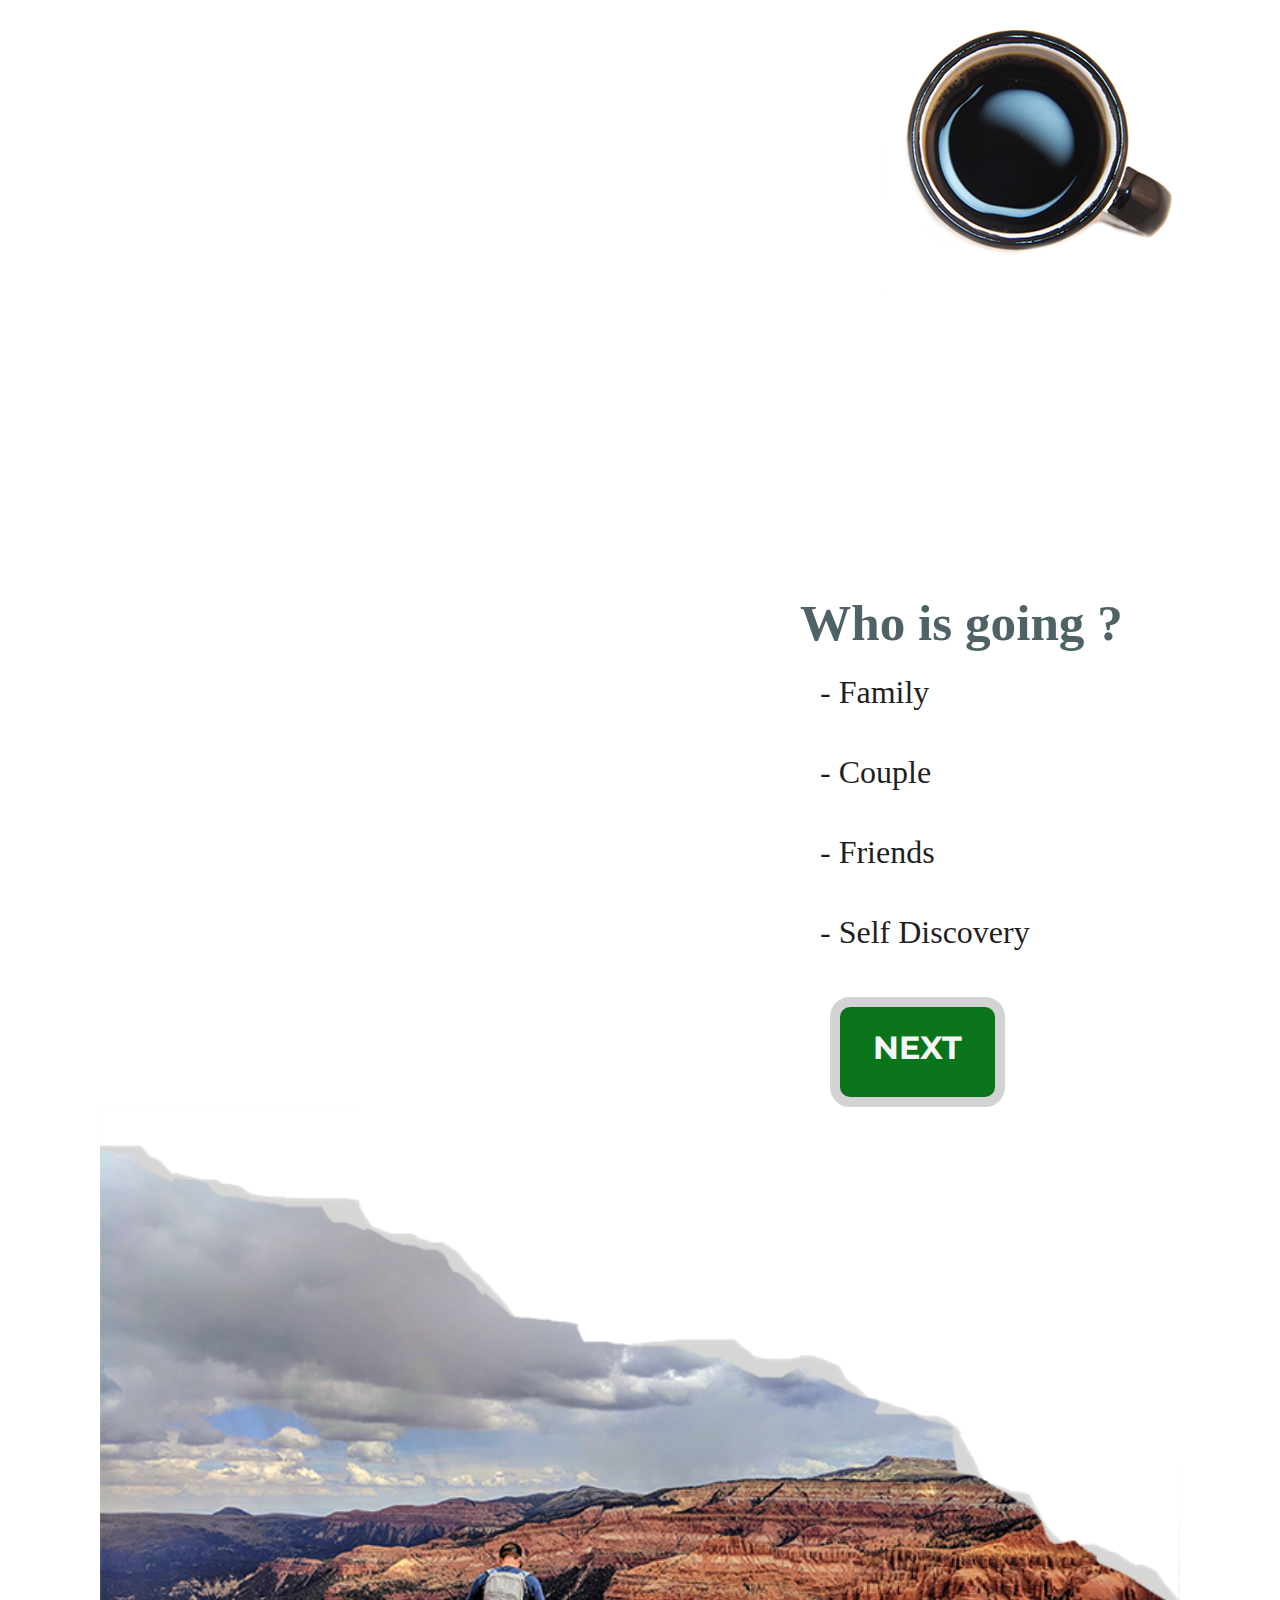
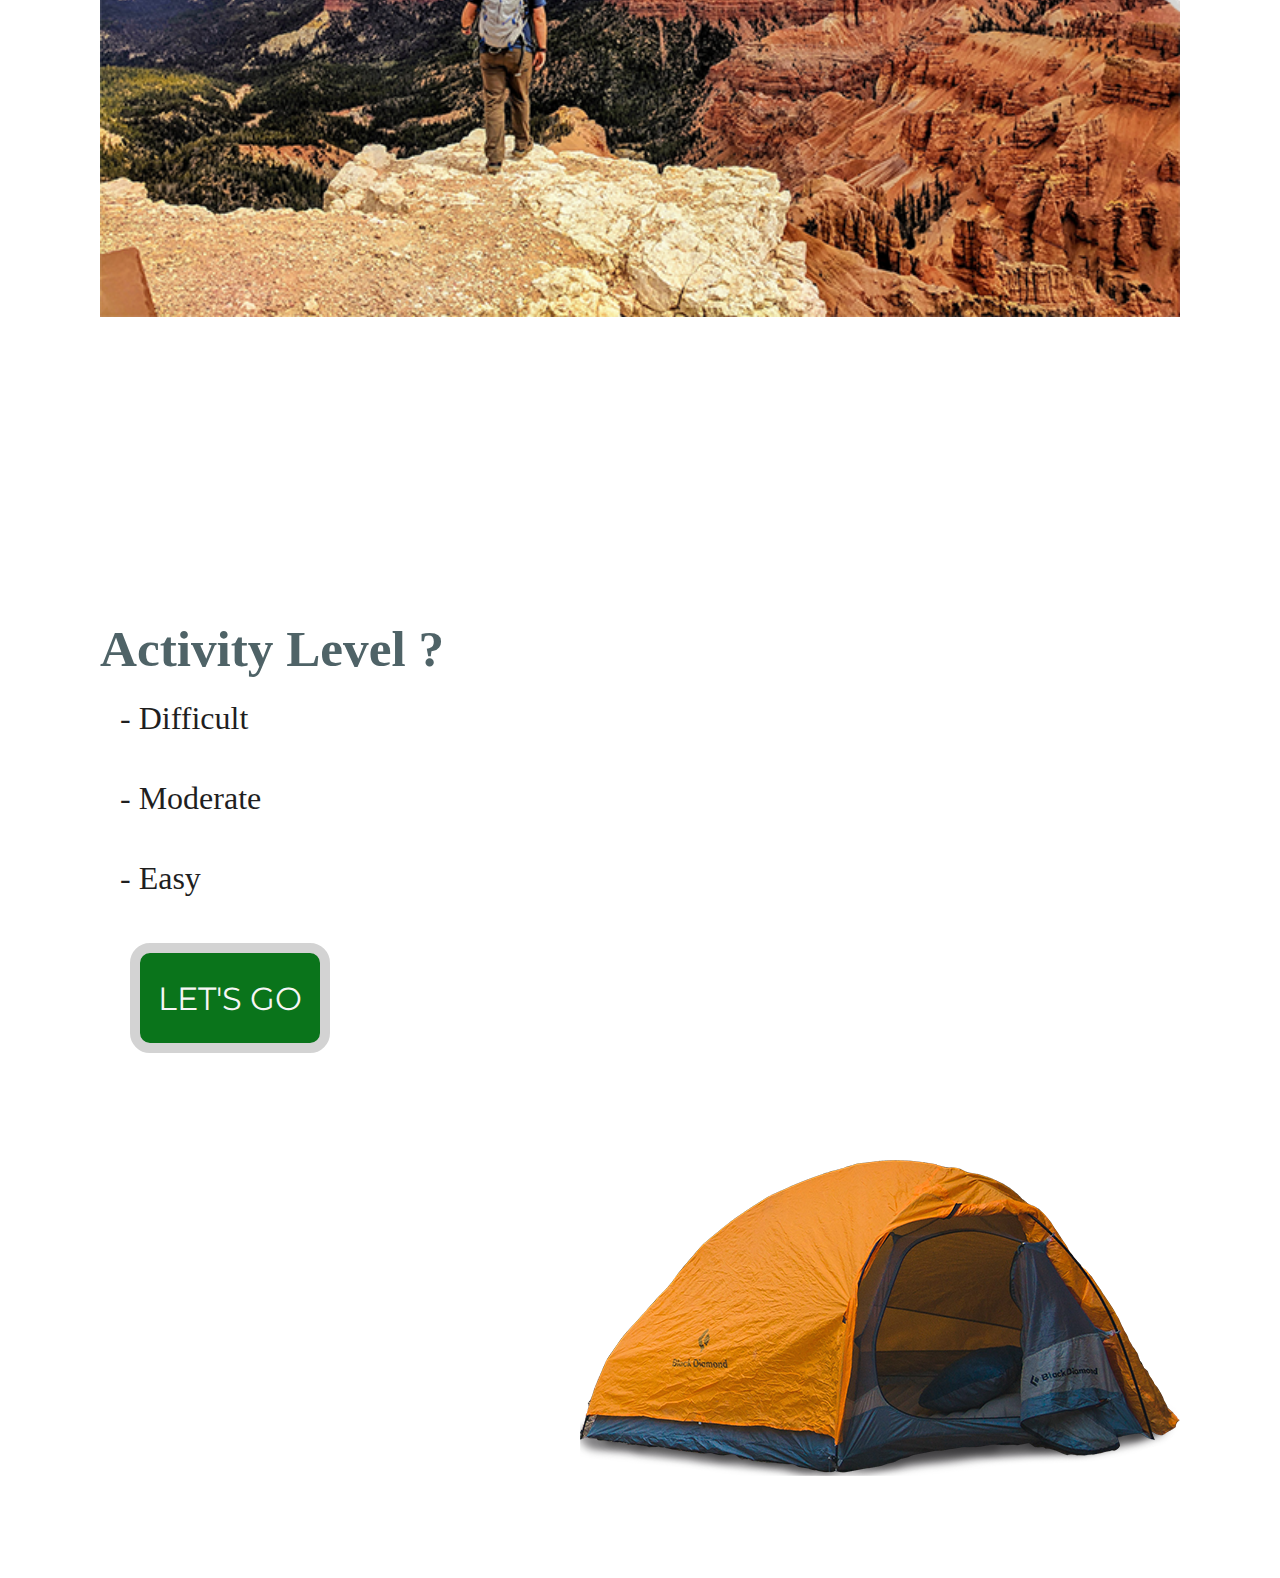
==== commit 05c8a097: "final draft save no 2" ====
--- a/index.html
+++ b/index.html
@@ -4,7 +4,7 @@
     <meta charset="UTF-8">
     <meta name="viewport" content="width=device-width, initial-scale=1.0">
     <meta http-equiv="X-UA-Compatible" content="ie=edge">
-    <title>Where To Next</title>
+    <title>To The Trails</title>
 
     <link href="https://fonts.googleapis.com/css?family=Homemade+Apple|Montserrat:500" rel="stylesheet">
     <link rel="stylesheet" href="https://use.fontawesome.com/releases/v5.5.0/css/all.css" integrity="sha384-B4dIYHKNBt8Bc12p+WXckhzcICo0wtJAoU8YZTY5qE0Id1GSseTk6S+L3BlXeVIU"
@@ -19,7 +19,7 @@
         </nav>
         <section class="main">
             <div class="main-start wrapper">
-                <h1 class="title">Where To Next ...</h1>
+                <h1 class="title">To The Trails ...</h1>
                 <div class="main-start-icon">
                     <h3>Start</h3>
                     <i class="fas fa-arrow-down fas-header"></i>
@@ -141,7 +141,7 @@
                     <li>Accomodation Type:<span> Resorts & Hotels</span></li>
                     <li>Best Time to Hike:<span> Summer</span></li>
                 </ul>
-                <a class="button2" href="#">Explore Further</a>
+                <a class="button4" href="#">Explore Further</a>
             </div>
             <figure class="location-div-img">
             <img src="./assets/image-7.jpg" alt="Travellers on train looking out at Lauterbrunnen">
@@ -167,7 +167,7 @@
                     <li>Accomodation Type:<span> Resorts, Hotel, & Camping</span></li>
                     <li>Best Time to Hike:<span> Spring & Summer</span></li>
                 </ul>
-                <a class="button2" href="#">Explore Further</a>
+                <a class="button4" href="#">Explore Further</a>
             </div>
             <figure class="location-div-img">
                 <img src="./assets/image-9.jpg" alt="Travellers on train looking out at Lauterbrunnen">
@@ -193,7 +193,7 @@
                     <li>Accomodation Type:<span> Resorts & Hotels</span></li>
                     <li>Best Time to Hike:<span> Summer</span></li>
                 </ul>
-                <a class="button2" href="#">Explore Further</a>
+                <a class="button4" href="#">Explore Further</a>
             </div>
             <figure class="location-div-img">
                 <img src="./assets/image-11.jpg" alt="Travellers on train looking out at Lauterbrunnen">
@@ -219,7 +219,7 @@
                     <li>Accomodation Type:<span> Hotel & Camping</span></li>
                     <li>Best Time to Hike:<span> Spring & Fall</span></li>
                 </ul>
-                <a class="button2" href="#">Explore Further</a>
+                <a class="button4" href="#">Explore Further</a>
             </div>
             <figure class="location-div-img">
                 <img src="./assets/image-13.jpg" alt="Travellers on train looking out at Lauterbrunnen">
@@ -245,7 +245,7 @@
                     <li>Accomodation Type:<span> Resorts & Hotels</span></li>
                     <li>Best Time to Hike:<span> Summer</span></li>
                 </ul>
-                <a class="button2" href="#">Explore Further</a>
+                <a class="button4" href="#">Explore Further</a>
             </div>
             <figure class="location-div-img">
                 <img src="./assets/image-15.jpg" alt="Travellers on train looking out at Lauterbrunnen">
@@ -271,7 +271,7 @@
                     <li>Accomodation Type:<span> Resorts & Hotels</span></li>
                     <li>Best Time to Hike:<span> Fall & Spring</span></li>
                 </ul>
-                <a class="button2" href="#">Explore Further</a>
+                <a class="button4" href="#">Explore Further</a>
             </div>
             <figure class="location-div-img">
                 <img src="./assets/image-17.jpg" alt="Travellers on train looking out at Lauterbrunnen">
@@ -297,7 +297,7 @@
                     <li>Accomodation Type:<span> Camping</span></li>
                     <li>Best Time to Hike:<span> Late Winter</span></li>
                 </ul>
-                <a class="button2" href="#">Explore Further</a>
+                <a class="button4" href="#">Explore Further</a>
             </div>
             <figure class="location-div-img">
                 <img src="./assets/image-19.jpg" alt="Travellers on train looking out at Lauterbrunnen">
@@ -323,7 +323,7 @@
                     <li>Accomodation Type:<span> Camping</span></li>
                     <li>Best Time to Hike:<span> Spring to Fall</span></li>
                 </ul>
-                <a class="button2" href="#">Explore Further</a>
+                <a class="button4" href="#">Explore Further</a>
             </div>
             <figure class="location-div-img">
                 <img src="./assets/image-21.jpg" alt="Travellers on train looking out at Lauterbrunnen">
@@ -349,7 +349,7 @@
                     <li>Accomodation Type:<span> Resorts & Hotels</span></li>
                     <li>Best Time to Hike:<span> All Year</span></li>
                 </ul>
-                <a class="button2" href="#">Explore Further</a>
+                <a class="button4" href="#">Explore Further</a>
             </div>
             <figure class="location-div-img">
                 <img src="./assets/image-23.jpg" alt="Travellers on train looking out at Lauterbrunnen">
--- a/style/styles.css
+++ b/style/styles.css
@@ -1 +1 @@
-article,aside,details,figcaption,figure,footer,header,hgroup,nav,section,summary{display:block}audio,canvas,video{display:inline-block}audio:not([controls]){display:none;height:0}[hidden]{display:none}html{font-family:sans-serif;-webkit-text-size-adjust:100%;-ms-text-size-adjust:100%}a:focus{outline:thin dotted}a:active,a:hover{outline:0}h1{font-size:2em}abbr[title]{border-bottom:1px dotted}b,strong{font-weight:700}dfn{font-style:italic}mark{background:#ff0;color:#000}code,kbd,pre,samp{font-family:monospace, serif;font-size:1em}pre{white-space:pre-wrap;word-wrap:break-word}q{quotes:\201C \201D \2018 \2019}small{font-size:80%}sub,sup{font-size:75%;line-height:0;position:relative;vertical-align:baseline}sup{top:-.5em}sub{bottom:-.25em}img{border:0}svg:not(:root){overflow:hidden}fieldset{border:1px solid silver;margin:0 2px;padding:.35em .625em .75em}button,input,select,textarea{font-family:inherit;font-size:100%;margin:0}button,input{line-height:normal}button,html input[type=button],input[type=reset],input[type=submit]{-webkit-appearance:button;cursor:pointer}button[disabled],input[disabled]{cursor:default}input[type=checkbox],input[type=radio]{-webkit-box-sizing:border-box;box-sizing:border-box;padding:0}input[type=search]{-webkit-appearance:textfield;-moz-box-sizing:content-box;-webkit-box-sizing:content-box;box-sizing:content-box}input[type=search]::-webkit-search-cancel-button,input[type=search]::-webkit-search-decoration{-webkit-appearance:none}textarea{overflow:auto;vertical-align:top}table{border-collapse:collapse;border-spacing:0}body,figure{margin:0}button::-moz-focus-inner,input::-moz-focus-inner,legend{border:0;padding:0}.clearfix:after{visibility:hidden;display:block;font-size:0;content:'';clear:both;height:0}*{-moz-box-sizing:border-box;-webkit-box-sizing:border-box;box-sizing:border-box}body{font-family:'Montserrat', sans-serif;font-family:'Homemade Apple', cursive;font-size:62.5%}.wrapper{max-width:1280px;margin:0 auto}.title{font-size:6.8rem;color:#f6f6f6;margin:0;text-align:left;margin-top:200px;line-height:1.25}h2{padding-top:20px;font-size:2rem;color:#1f1f1f;margin:0}h3{font-size:2.8rem;color:#1f1f1f;margin:0;margin:0;line-height:1}.main{background-image:url(../assets/image-1.png);min-height:100vh;background-size:cover;background-position:center top;display:-webkit-box;display:-ms-flexbox;display:flex;-webkit-box-orient:vertical;-webkit-box-direction:normal;-ms-flex-direction:column;flex-direction:column;padding-left:100px;position:relative}.main-start-icon{position:absolute;bottom:100px;left:350px}.fas-header{color:#1f1f1f;font-size:6rem;padding:0  0 60px 20px;-webkit-animation:fade-in 3s;animation:fade-in 3s;-webkit-animation-iteration-count:3;animation-iteration-count:3}@-webkit-keyframes fade-in{0%{opacity:0}to{opacity:1}}@keyframes fade-in{0%{opacity:0}to{opacity:1}}.header-nav{display:-webkit-box;display:-ms-flexbox;display:flex;-webkit-box-pack:right;-ms-flex-pack:right;justify-content:right;padding-right:160px;text-align:right}.moon{-ms-flex-item-align:start;align-self:flex-start}input[type=radio]{opacity:0;position:absolute}.radio-label{display:block;position:relative;padding:20px}.hidden,.location{display:none}.active{display:block}label{font-size:2rem;color:#1f1f1f;margin:0;line-height:1.25}.form{padding:100px 0}.form-question:nth-child(-n+2){padding-bottom:300px}h4{font-size:3.2rem;color:#4F6367;margin:0}label:hover{color:#0a741b}input[type=radio]:checked+label{text-decoration:line-through;color:#0a741b}.form-question{position:relative;display:-webkit-box;display:-ms-flexbox;display:flex;-webkit-box-align:center;-ms-flex-align:center;align-items:center}.form-question-people{-webkit-box-pack:justify;-ms-flex-pack:justify;justify-content:space-between}.form-question-people figure{width:60%}.form-question-people figure img{width:100%}.footprint-string{height:200px;display:-webkit-box;display:-ms-flexbox;display:flex;-webkit-box-align:end;-ms-flex-align:end;align-items:flex-end;-webkit-transform:rotateZ(50deg);-ms-transform:rotate(50deg);transform:rotateZ(50deg);position:absolute;bottom:100px;left:250px}.footprint-string-2{-webkit-transform:rotateZ(145deg);-ms-transform:rotate(145deg);transform:rotateZ(145deg)}.animate{opacity:0;-webkit-animation:fade-out 5s forwards;animation:fade-out 5s forwards}.footprint-left-1,.footprint-left-4{margin-right:50px;opacity:0;-webkit-transition:all 0.5s ease-in-out;-moz-transition:all 0.5s ease-in-out;-ms-transition:all 0.5s ease-in-out;-o-transition:all 0.5s ease-in-out;transition:all 0.5s ease-in-out}.footprint-left-1-B,.footprint-left-4-B{-webkit-transform:rotateZ(45deg);-ms-transform:rotate(45deg);transform:rotateZ(45deg);-ms-flex-item-align:center;align-self:center}.footprint-right-1,.footprint-right-3{-webkit-transform:rotatez(25deg);-ms-transform:rotate(25deg);transform:rotatez(25deg);opacity:0;-webkit-animation-delay:1s;animation-delay:1s}.footprint-left-2,.footprint-left-5{-ms-flex-item-align:center;align-self:center;-webkit-transform:rotatez(30deg);-ms-transform:rotate(30deg);transform:rotatez(30deg);opacity:0;-webkit-animation-delay:2s;animation-delay:2s}.footprint-right-2,.footprint-right-4{-webkit-transform:rotatez(40deg);-ms-transform:rotate(40deg);transform:rotatez(40deg);opacity:0;-webkit-animation-delay:3s;animation-delay:3s}.footprint-left-3,.footprint-left-6{-ms-flex-item-align:center;align-self:center;-webkit-transform:rotatez(50deg);-ms-transform:rotate(50deg);transform:rotatez(50deg);opacity:0;-webkit-animation-delay:4s;animation-delay:4s;margin-left:40px}@-webkit-keyframes fade-out{0%{opacity:1}to{opacity:0}}@keyframes fade-out{0%{opacity:1}to{opacity:0}}.next-question{background:#0a741b;width:175px;height:110px;display:-webkit-box;display:-ms-flexbox;display:flex;-webkit-box-orient:vertical;-webkit-box-direction:normal;-ms-flex-direction:column;flex-direction:column;text-align:center;-webkit-box-pack:center;-ms-flex-pack:center;justify-content:center;border-radius:20px;border:10px solid lightgray;margin:25px 0 0 30px}.next-question-2{margin-right:175px}.button{background:#0a741b;width:200px;height:110px;border-radius:20px;border:10px solid lightgray;margin:25px 0 0 30px;font-size:2rem;color:#f6f6f6;font-family:'Montserrat', sans-serif;font-weight:900;text-transform:uppercase}.next-question:hover{background:#4F6367}.fas-main{color:#f6f6f6;font-size:2.4rem;margin-bottom:10px}h5{font-size:2rem;color:#f6f6f6;font-family:'Montserrat', sans-serif;text-transform:uppercase;margin:0}.opacity{opacity:1}.location-div{min-height:80vh;background-size:cover;background-position:center;padding:20px;display:-webkit-box;display:-ms-flexbox;display:flex}.location-div-info{padding:100px 0;display:-webkit-box;display:-ms-flexbox;display:flex}.location-div-stats{width:50%}.location-div-img{width:50%}.location-div-img img{margin-left:50px;width:100%}li,p,ul{font-size:1.6rem;color:#f6f6f6;font-family:'Montserrat', sans-serif;color:#1f1f1f;list-style:none;padding:0}li span,p span,ul span{color:#0a741b}ul{margin-bottom:50px}h6{font-size:3.6rem;color:#4F6367;margin:0;line-height:1}.button2{background:#0a741b;padding:20px;text-decoration:none;border-radius:10px;border:5px solid lightgray;font-size:1.6rem;color:#f6f6f6;font-family:'Montserrat', sans-serif;font-weight:900;text-transform:uppercase}.button2:hover{background:#4F6367}.button3{font-size:1.6rem;color:#1f1f1f;margin:0;border-radius:10px;line-height:2;padding:0 20px}.button3:hover{background:lightgray}.lauterbrunnen .location-div{background-image:url(../assets/image-6.jpg)}.kalalau .location-div{background-image:url(../assets/image-8.jpg)}.jasper .location-div{background-image:url(../assets/image-10.jpg)}.zion .location-div{background-image:url(../assets/image-12.jpg)}.laugavegur .location-div{background-image:url(../assets/image-14.jpg)}.tonto .location-div{background-image:url(../assets/image-16.jpg)}.fitzroytrek .location-div{background-image:url(../assets/image-18.jpg)}.lagunaglacier .location-div{background-image:url(../assets/image-20.jpg)}.malignecanyon .location-div{background-image:url(../assets/image-22.jpg)}@media (max-width:1480px){.wrapper{margin-left:100px;margin-right:100px}.main{background-position:left top}}@media (max-width:1375px){.moon{display:none}.form-question-people{-webkit-box-orient:vertical;-webkit-box-direction:reverse;-ms-flex-direction:column-reverse;flex-direction:column-reverse}.form-question-people-div{-ms-flex-item-align:end;align-self:flex-end}.form-question-people figure{width:100%}.form-question-level{-webkit-box-orient:vertical;-webkit-box-direction:normal;-ms-flex-direction:column;flex-direction:column;-webkit-box-align:start;-ms-flex-align:start;align-items:flex-start}.form-question-level figure{-ms-flex-item-align:end;align-self:flex-end}.question-people-div{padding-bottom:50px}}@media (max-width:1375px){.header-nav{-webkit-box-pack:start;-ms-flex-pack:start;justify-content:flex-start;padding:50px}.form-question-type{-webkit-box-orient:vertical;-webkit-box-direction:normal;-ms-flex-direction:column;flex-direction:column;-webkit-box-align:start;-ms-flex-align:start;align-items:flex-start}.form-question-type figure{-ms-flex-item-align:end;align-self:flex-end}.question-level-div{padding-bottom:100px}}@media (max-width:1080px){.location-div-info{-webkit-box-orient:vertical;-webkit-box-direction:normal;-ms-flex-direction:column;flex-direction:column}.location-div-stats{padding-bottom:100px;width:100%}.location-div-img{width:100%}.location-div-img img{margin:0}}@media (max-width:680px){.header-nav{padding:20px}.header-nav h2{font-size:1.6rem}.title{font-size:4.8rem}.main{background-image:url(../assets/image-1.png);min-height:100vh;background-size:cover;background-position:25% top}.main-start-icon{left:100px}.form-question-type-div h4{font-size:2.4rem}.wrapper{margin-left:50px;margin-right:50px}.form-question img{display:none}}@media (max-width:420px){.main{padding:20px}form-question{-webkit-box-align:center;-ms-flex-align:center;align-items:center}.location-div-stats h6{font-size:2.4rem}}+article,aside,details,figcaption,figure,footer,header,hgroup,nav,section,summary{display:block}audio,canvas,video{display:inline-block}audio:not([controls]){display:none;height:0}[hidden]{display:none}html{font-family:sans-serif;-webkit-text-size-adjust:100%;-ms-text-size-adjust:100%}a:focus{outline:thin dotted}a:active,a:hover{outline:0}h1{font-size:2em}abbr[title]{border-bottom:1px dotted}b,strong{font-weight:700}dfn{font-style:italic}mark{background:#ff0;color:#000}code,kbd,pre,samp{font-family:monospace, serif;font-size:1em}pre{white-space:pre-wrap;word-wrap:break-word}q{quotes:\201C \201D \2018 \2019}small{font-size:80%}sub,sup{font-size:75%;line-height:0;position:relative;vertical-align:baseline}sup{top:-.5em}sub{bottom:-.25em}img{border:0}svg:not(:root){overflow:hidden}fieldset{border:1px solid silver;margin:0 2px;padding:.35em .625em .75em}button,input,select,textarea{font-family:inherit;font-size:100%;margin:0}button,input{line-height:normal}button,html input[type=button],input[type=reset],input[type=submit]{-webkit-appearance:button;cursor:pointer}button[disabled],input[disabled]{cursor:default}input[type=checkbox],input[type=radio]{-webkit-box-sizing:border-box;box-sizing:border-box;padding:0}input[type=search]{-webkit-appearance:textfield;-moz-box-sizing:content-box;-webkit-box-sizing:content-box;box-sizing:content-box}input[type=search]::-webkit-search-cancel-button,input[type=search]::-webkit-search-decoration{-webkit-appearance:none}textarea{overflow:auto;vertical-align:top}table{border-collapse:collapse;border-spacing:0}body,figure{margin:0}button::-moz-focus-inner,input::-moz-focus-inner,legend{border:0;padding:0}.clearfix:after{visibility:hidden;display:block;font-size:0;content:'';clear:both;height:0}*{-moz-box-sizing:border-box;-webkit-box-sizing:border-box;box-sizing:border-box}body{font-family:'Montserrat', sans-serif;font-family:'Homemade Apple', cursive;font-size:62.5%}.wrapper{max-width:1280px;margin:0 auto}.title{font-size:6.8rem;color:#f6f6f6;margin:0;text-align:left;margin-top:100px;line-height:1.25}h2{padding-top:20px;font-size:2rem;color:#1f1f1f;margin:0}h3{font-size:2.8rem;color:#1f1f1f;margin:0;margin:0;line-height:1}.main{background-image:url(../assets/image-1.png);min-height:100vh;background-size:cover;background-position:center top;display:-webkit-box;display:-ms-flexbox;display:flex;-webkit-box-orient:vertical;-webkit-box-direction:normal;-ms-flex-direction:column;flex-direction:column;padding-left:100px;position:relative}.main-start-icon{position:absolute;bottom:10px;left:350px}.fas-header{color:#1f1f1f;font-size:6rem;padding:0  0 60px 20px;-webkit-animation:fade-in 3s;animation:fade-in 3s;-webkit-animation-iteration-count:3;animation-iteration-count:3}@-webkit-keyframes fade-in{0%{opacity:0}to{opacity:1}}@keyframes fade-in{0%{opacity:0}to{opacity:1}}.header-nav{display:-webkit-box;display:-ms-flexbox;display:flex;-webkit-box-pack:right;-ms-flex-pack:right;justify-content:right;padding-right:160px;text-align:right}.moon{-ms-flex-item-align:start;align-self:flex-start}input[type=radio]{opacity:0;position:absolute}.radio-label{display:block;position:relative;padding:20px}.hidden,.location{display:none}.active{display:block}label{font-size:2rem;color:#1f1f1f;margin:0;line-height:1.25}.form{padding:100px 0}.form-question:nth-child(-n+2){padding-bottom:300px}h4{font-size:3.2rem;color:#4F6367;margin:0}label:hover{color:#0a741b}input[type=radio]:checked+label{text-decoration:line-through;color:#0a741b}.form-question{position:relative;display:-webkit-box;display:-ms-flexbox;display:flex;-webkit-box-align:center;-ms-flex-align:center;align-items:center}.form-question-people{-webkit-box-pack:justify;-ms-flex-pack:justify;justify-content:space-between}.form-question-people figure{width:60%}.form-question-people figure img{width:100%}.footprint-string{height:200px;display:-webkit-box;display:-ms-flexbox;display:flex;-webkit-box-align:end;-ms-flex-align:end;align-items:flex-end;-webkit-transform:rotateZ(50deg);-ms-transform:rotate(50deg);transform:rotateZ(50deg);position:absolute;bottom:100px;left:250px}.footprint-string-2{-webkit-transform:rotateZ(145deg);-ms-transform:rotate(145deg);transform:rotateZ(145deg)}.animate{opacity:0;-webkit-animation:fade-out 5s forwards;animation:fade-out 5s forwards}.footprint-left-1,.footprint-left-4{margin-right:50px;opacity:0;-webkit-transition:all 0.5s ease-in-out;-moz-transition:all 0.5s ease-in-out;-ms-transition:all 0.5s ease-in-out;-o-transition:all 0.5s ease-in-out;transition:all 0.5s ease-in-out}.footprint-left-1-B,.footprint-left-4-B{-webkit-transform:rotateZ(45deg);-ms-transform:rotate(45deg);transform:rotateZ(45deg);-ms-flex-item-align:center;align-self:center}.footprint-right-1,.footprint-right-3{-webkit-transform:rotatez(25deg);-ms-transform:rotate(25deg);transform:rotatez(25deg);opacity:0;-webkit-animation-delay:1s;animation-delay:1s}.footprint-left-2,.footprint-left-5{-ms-flex-item-align:center;align-self:center;-webkit-transform:rotatez(30deg);-ms-transform:rotate(30deg);transform:rotatez(30deg);opacity:0;-webkit-animation-delay:2s;animation-delay:2s}.footprint-right-2,.footprint-right-4{-webkit-transform:rotatez(40deg);-ms-transform:rotate(40deg);transform:rotatez(40deg);opacity:0;-webkit-animation-delay:3s;animation-delay:3s}.footprint-left-3,.footprint-left-6{-ms-flex-item-align:center;align-self:center;-webkit-transform:rotatez(50deg);-ms-transform:rotate(50deg);transform:rotatez(50deg);opacity:0;-webkit-animation-delay:4s;animation-delay:4s;margin-left:40px}@-webkit-keyframes fade-out{0%{opacity:1}to{opacity:0}}@keyframes fade-out{0%{opacity:1}to{opacity:0}}.next-question{background:#0a741b;width:175px;height:110px;display:-webkit-box;display:-ms-flexbox;display:flex;-webkit-box-orient:vertical;-webkit-box-direction:normal;-ms-flex-direction:column;flex-direction:column;text-align:center;-webkit-box-pack:center;-ms-flex-pack:center;justify-content:center;border-radius:20px;border:10px solid lightgray;margin:25px 0 0 30px}.next-question-2{margin-right:175px}.button{background:#0a741b;width:200px;height:110px;border-radius:20px;border:10px solid lightgray;margin:25px 0 0 30px;font-size:2rem;color:#f6f6f6;font-family:'Montserrat', sans-serif;text-transform:uppercase}.button:hover{background:#4F6367}.next-question:hover{background:#4F6367}.fas-main{color:#f6f6f6;font-size:2.4rem;margin-bottom:10px}h5{font-size:2rem;color:#f6f6f6;font-family:'Montserrat', sans-serif;text-transform:uppercase;margin:0}.opacity{opacity:1}.location-div{min-height:80vh;background-size:cover;background-position:center;padding:20px;display:-webkit-box;display:-ms-flexbox;display:flex}.location-div-info{padding:100px 0;display:-webkit-box;display:-ms-flexbox;display:flex}.location-div-stats{width:50%}.location-div-img{width:50%}.location-div-img img{margin-left:50px;width:100%}li,p,ul{font-size:1.6rem;color:#f6f6f6;font-family:'Montserrat', sans-serif;color:#1f1f1f;list-style:none;padding:0}li span,p span,ul span{color:#0a741b}ul{margin-bottom:50px}h6{font-size:3.6rem;color:#4F6367;margin:0;line-height:1}.button4{background:#0a741b;padding:10px;border-radius:10px;border:5px solid lightgray;font-size:2rem;color:#f6f6f6;font-family:'Montserrat', sans-serif;text-transform:uppercase;text-decoration:none}.button4:hover{background:#4F6367}.button3{font-size:1.6rem;color:#1f1f1f;margin:0;border-radius:10px;line-height:2;padding:0 20px}.button3:hover{background:lightcyan}.lauterbrunnen .location-div{background-image:url(../assets/image-6.jpg)}.kalalau .location-div{background-image:url(../assets/image-8.jpg)}.jasper .location-div{background-image:url(../assets/image-10.jpg)}.zion .location-div{background-image:url(../assets/image-12.jpg)}.laugavegur .location-div{background-image:url(../assets/image-14.jpg)}.tonto .location-div{background-image:url(../assets/image-16.jpg)}.fitzroytrek .location-div{background-image:url(../assets/image-18.jpg)}.lagunaglacier .location-div{background-image:url(../assets/image-20.jpg)}.malignecanyon .location-div{background-image:url(../assets/image-22.jpg)}@media (max-width:1480px){.wrapper{margin-left:100px;margin-right:100px}.main{background-position:left top}}@media (max-width:1375px){.header-nav{-webkit-box-pack:start;-ms-flex-pack:start;justify-content:flex-start;padding:50px}.form-question-type{-webkit-box-orient:vertical;-webkit-box-direction:normal;-ms-flex-direction:column;flex-direction:column;-webkit-box-align:start;-ms-flex-align:start;align-items:flex-start}.form-question-type figure{-ms-flex-item-align:end;align-self:flex-end}.question-level-div{padding-bottom:100px}.moon{display:none}.form-question-people{-webkit-box-orient:vertical;-webkit-box-direction:reverse;-ms-flex-direction:column-reverse;flex-direction:column-reverse}.form-question-people-div{-ms-flex-item-align:end;align-self:flex-end}.form-question-people figure{width:100%}.form-question-level{-webkit-box-orient:vertical;-webkit-box-direction:normal;-ms-flex-direction:column;flex-direction:column;-webkit-box-align:start;-ms-flex-align:start;align-items:flex-start}.form-question-level figure{-ms-flex-item-align:end;align-self:flex-end}.question-people-div{padding-bottom:50px}}@media (max-width:1080px){.header-nav{padding:20px}.header-nav h2{font-size:1.6rem}.title{font-size:4.8rem}.location-div-info{-webkit-box-orient:vertical;-webkit-box-direction:normal;-ms-flex-direction:column;flex-direction:column}.location-div-stats{padding-bottom:100px;width:100%}.location-div-img{width:100%}.location-div-img img{margin:0}}@media (max-width:680px){.main{background-image:url(../assets/image-1.png);min-height:100vh;background-size:cover;background-position:25% top}.main-start-icon{left:100px}.form-question-type-div h4{font-size:2.4rem}.wrapper{margin-left:50px;margin-right:50px}.form-question img{display:none}}@media (max-width:420px){.main{padding:20px}form-question{-webkit-box-align:center;-ms-flex-align:center;align-items:center}.location-div-stats h6{font-size:2.4rem}}